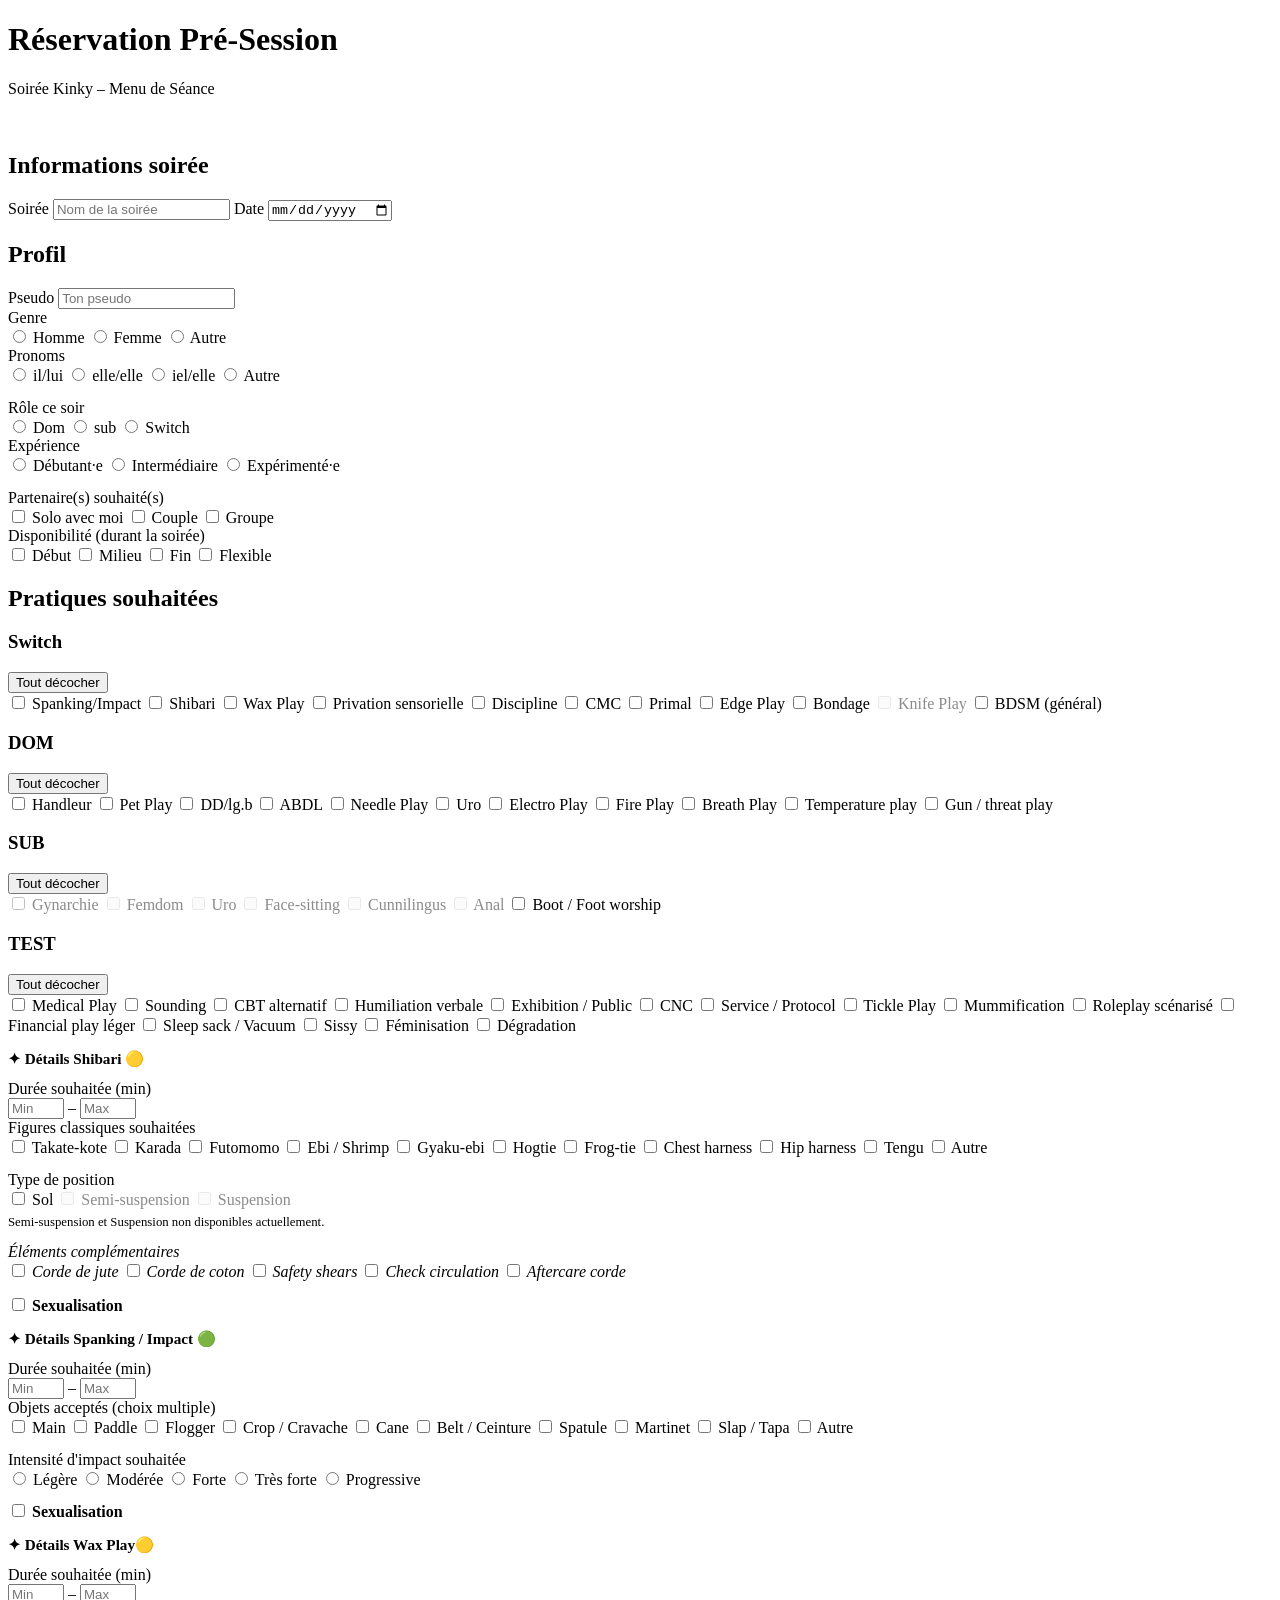
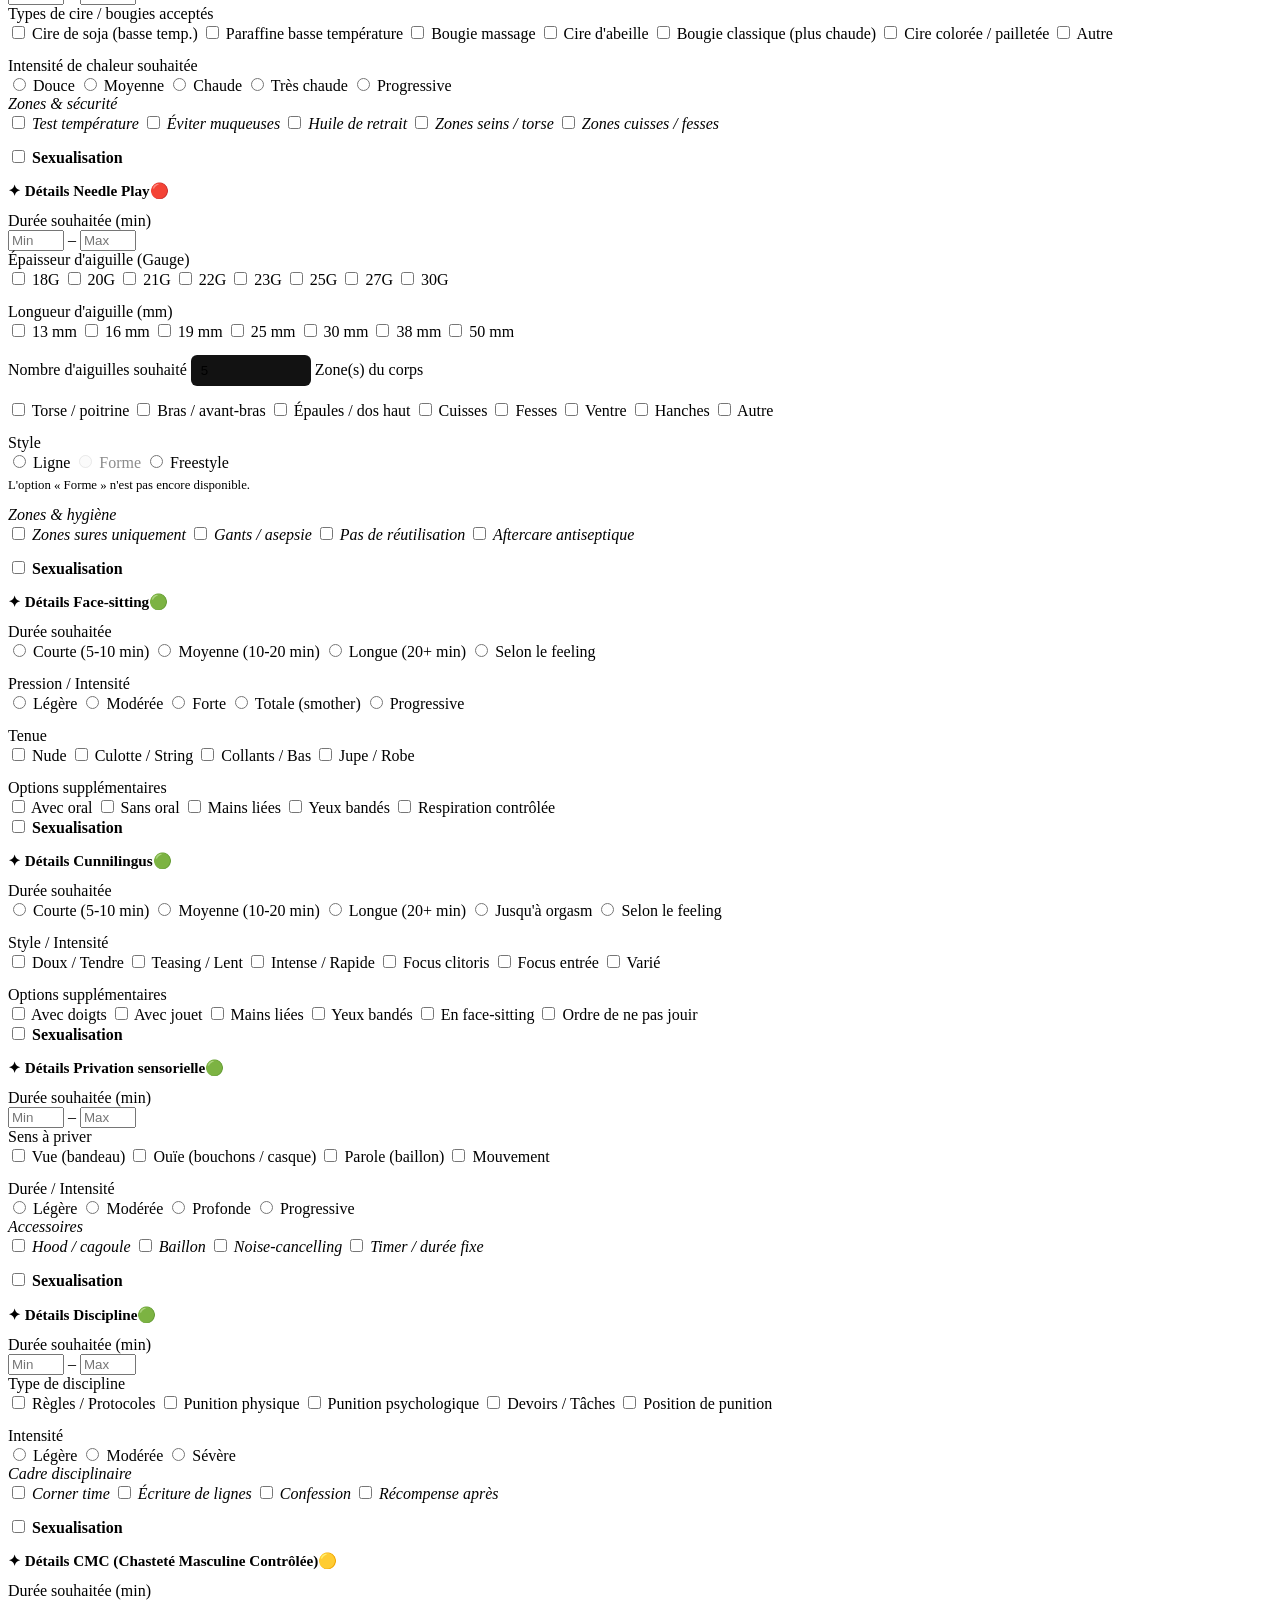
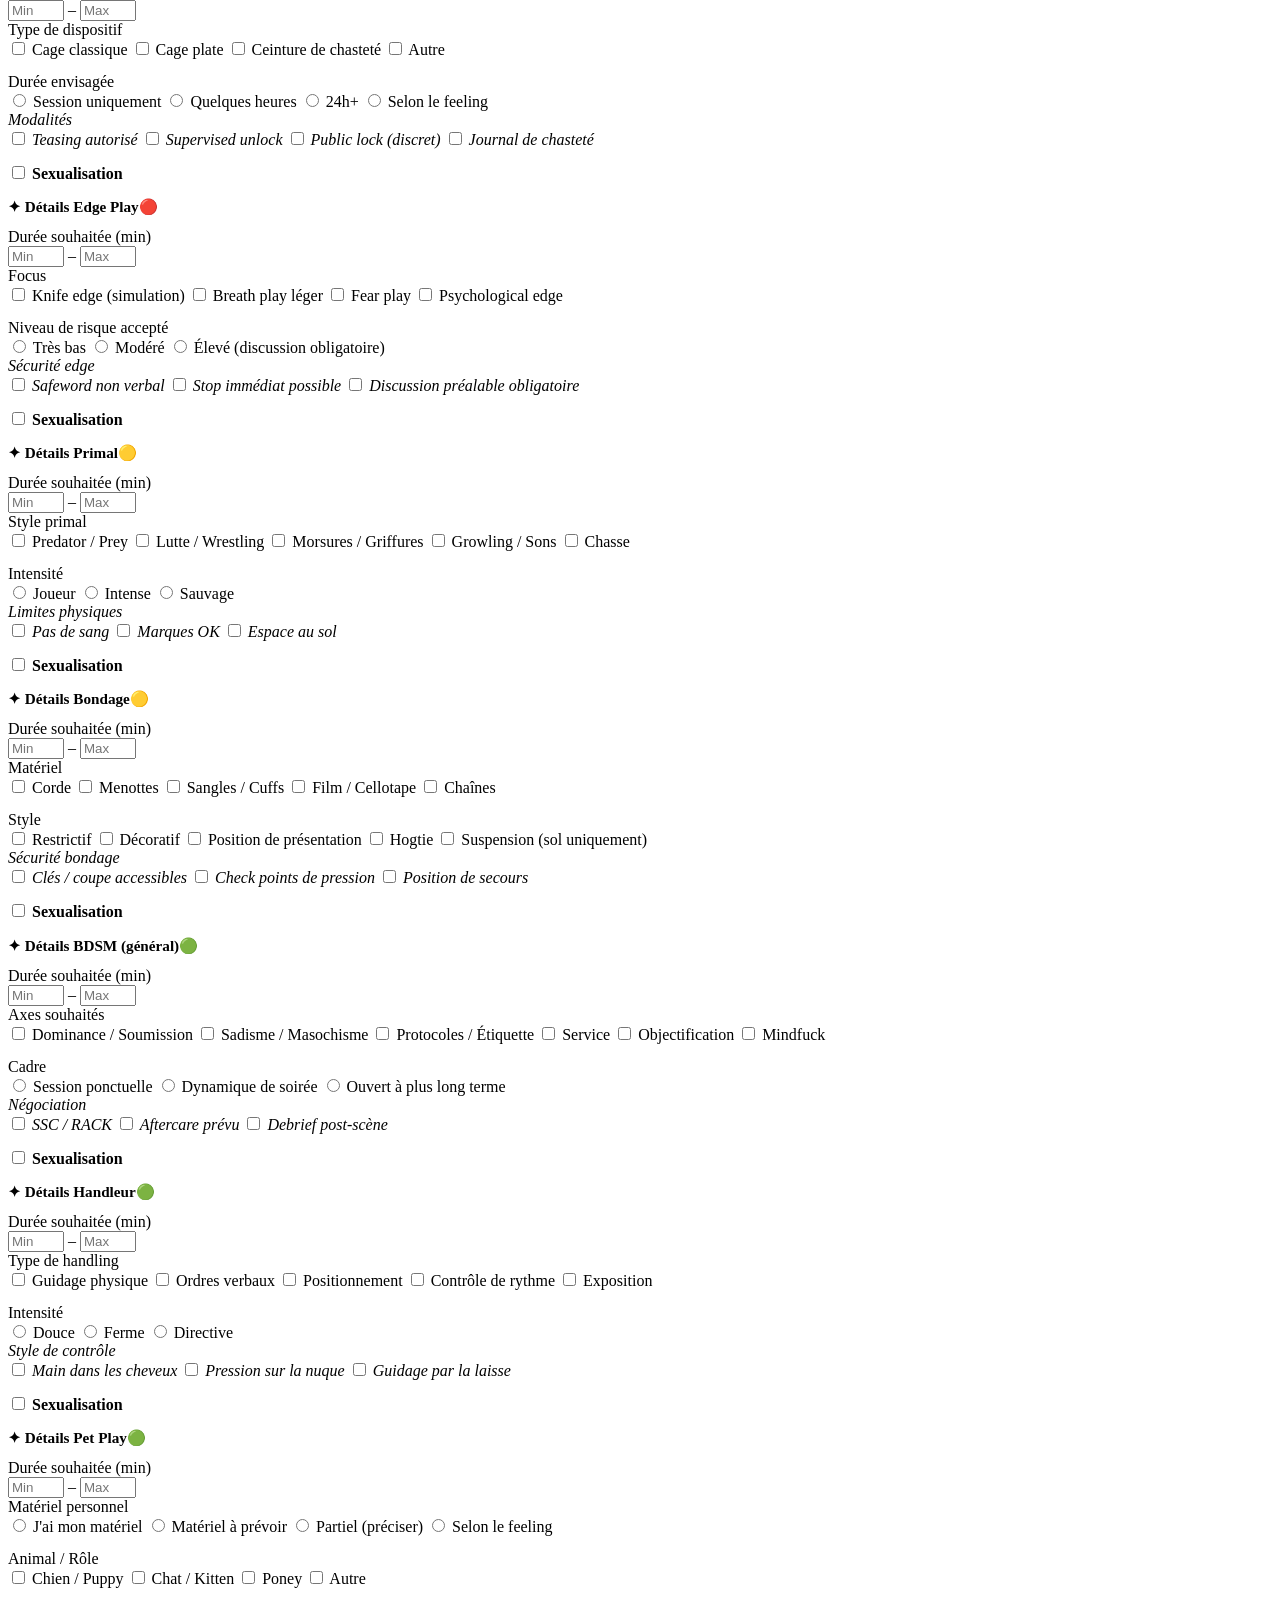
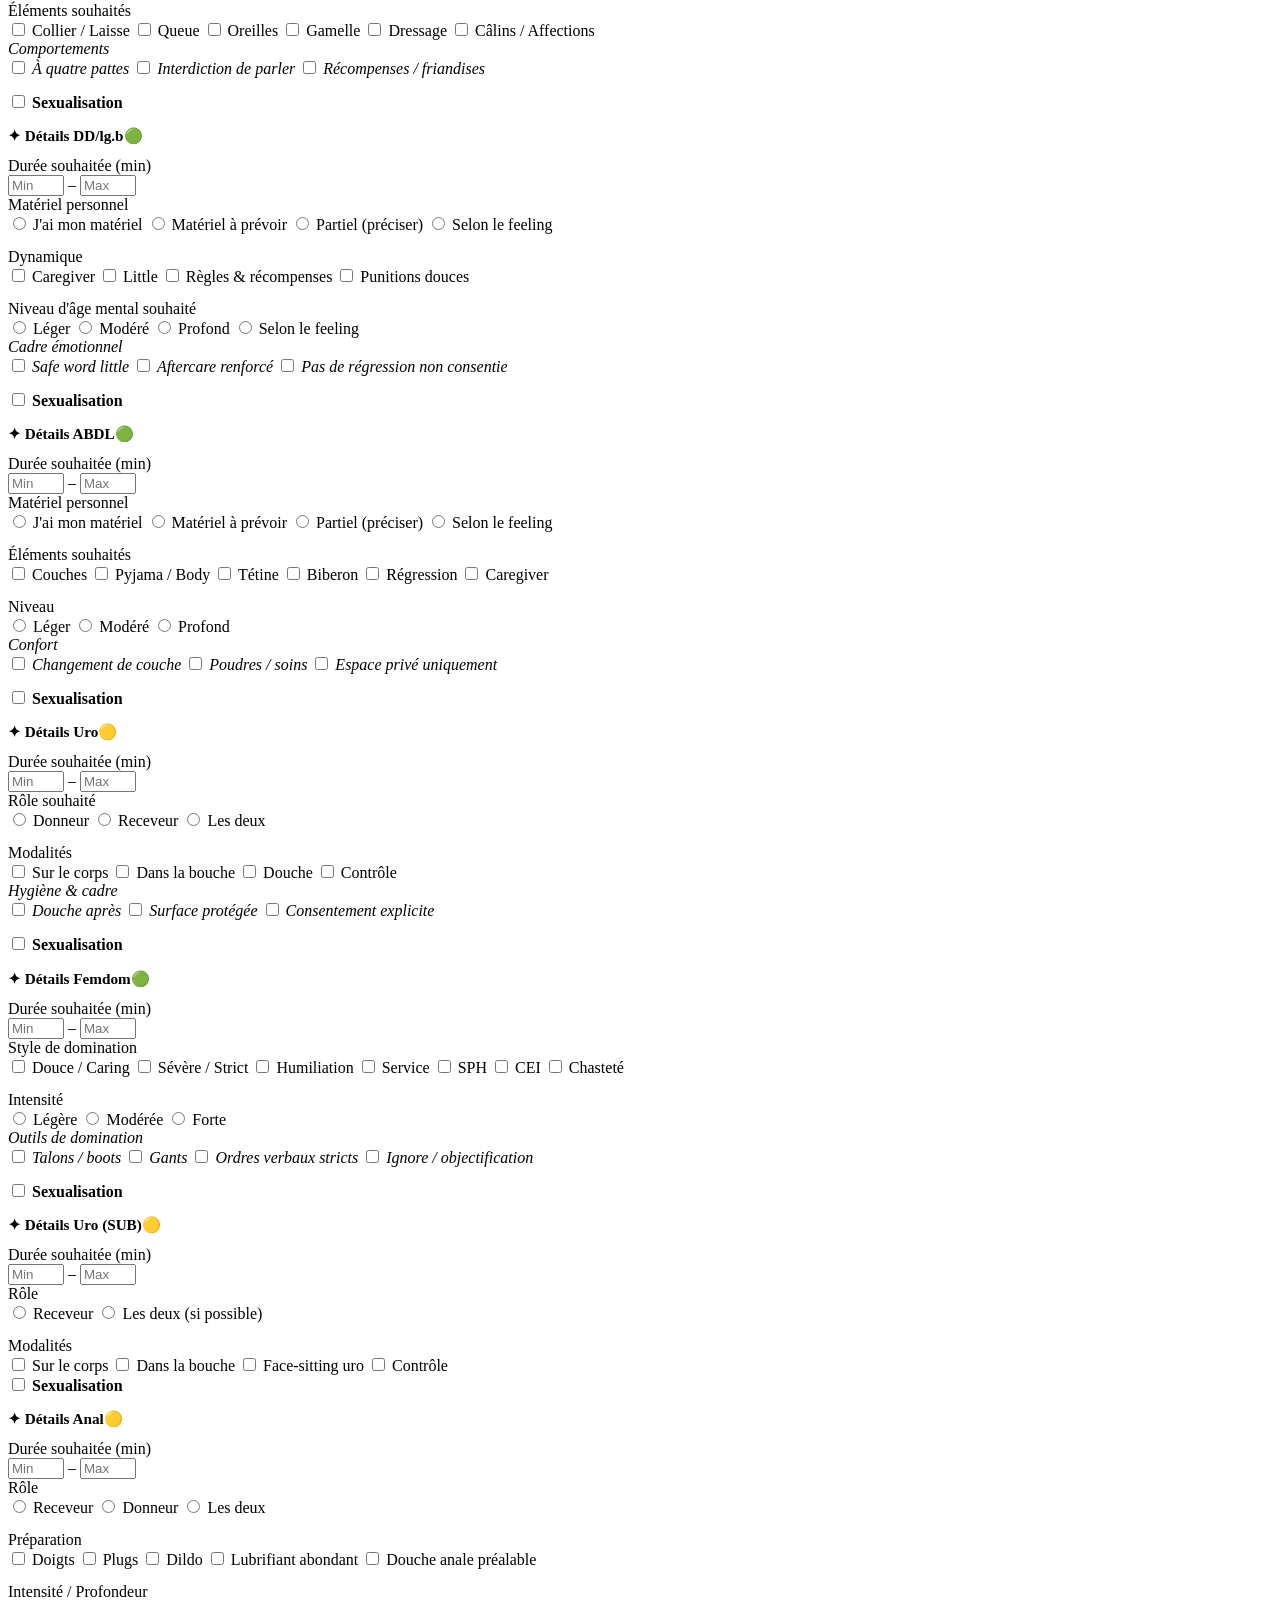
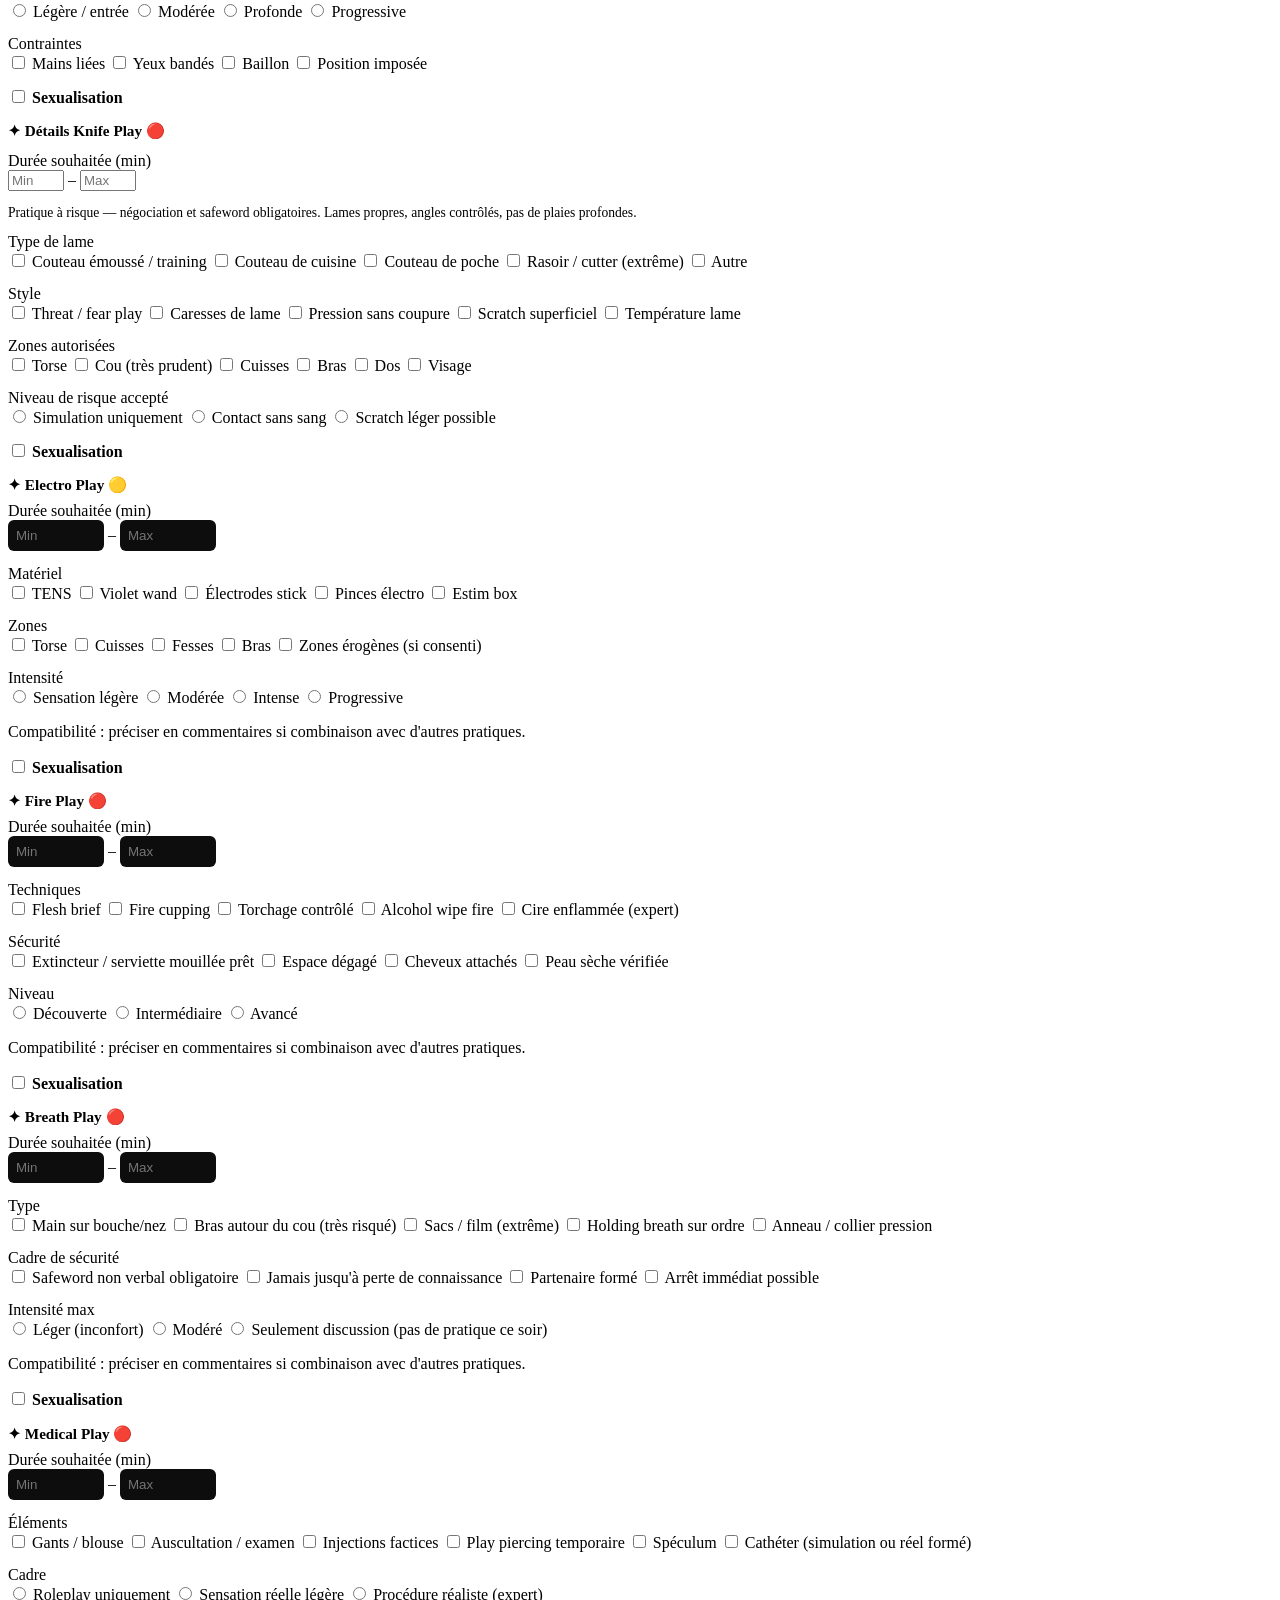
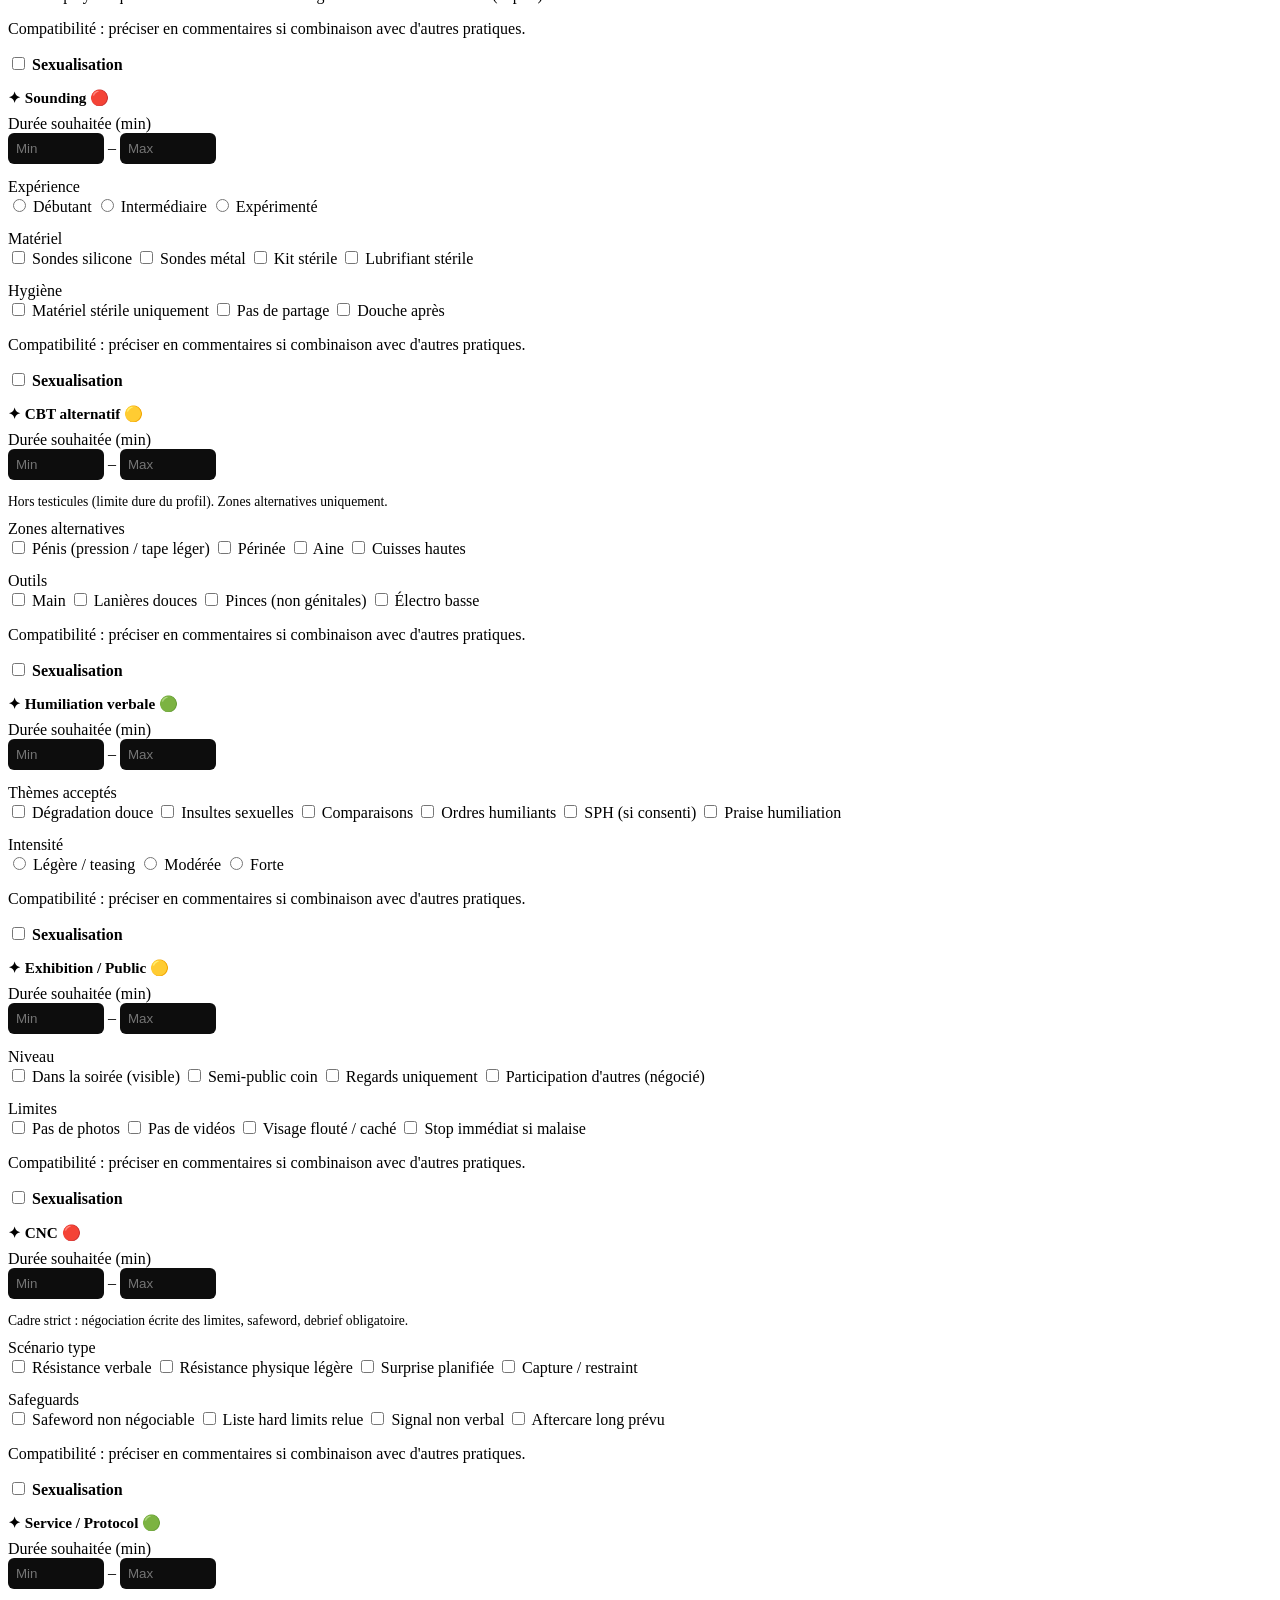
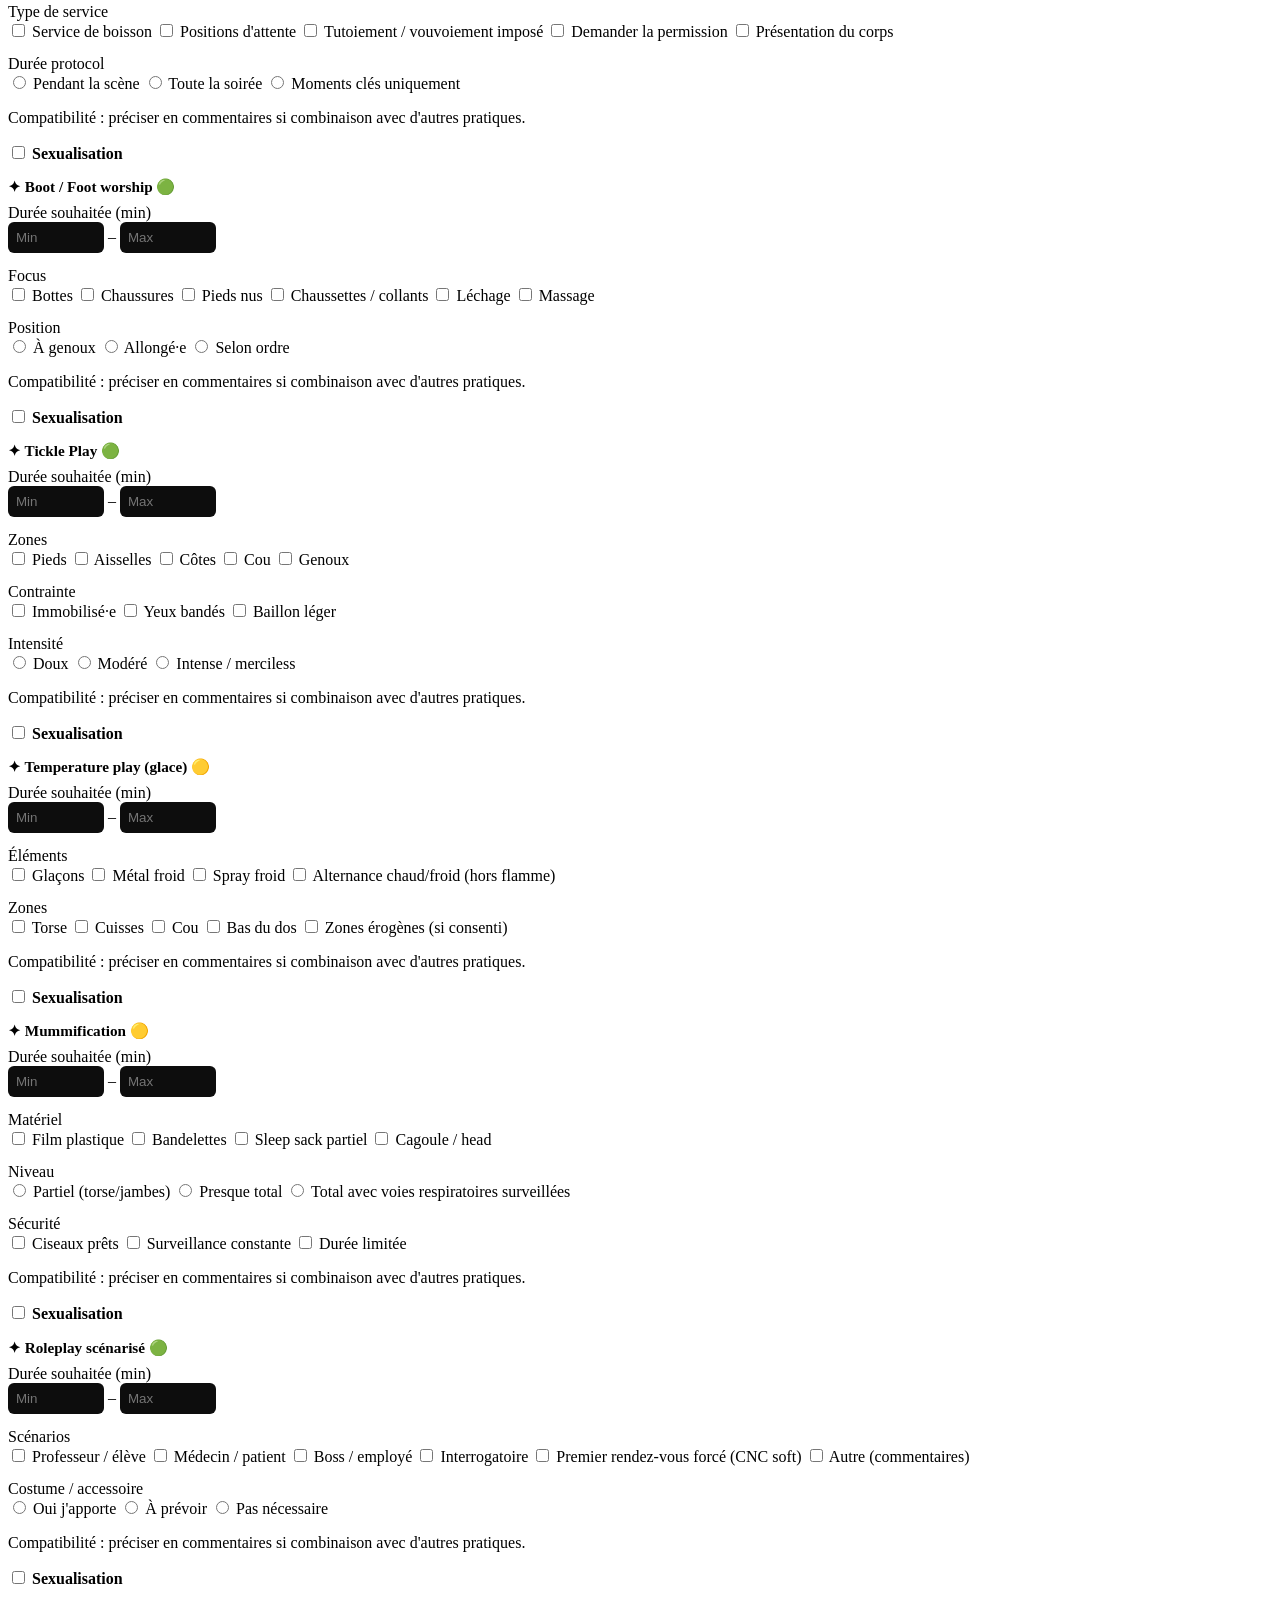
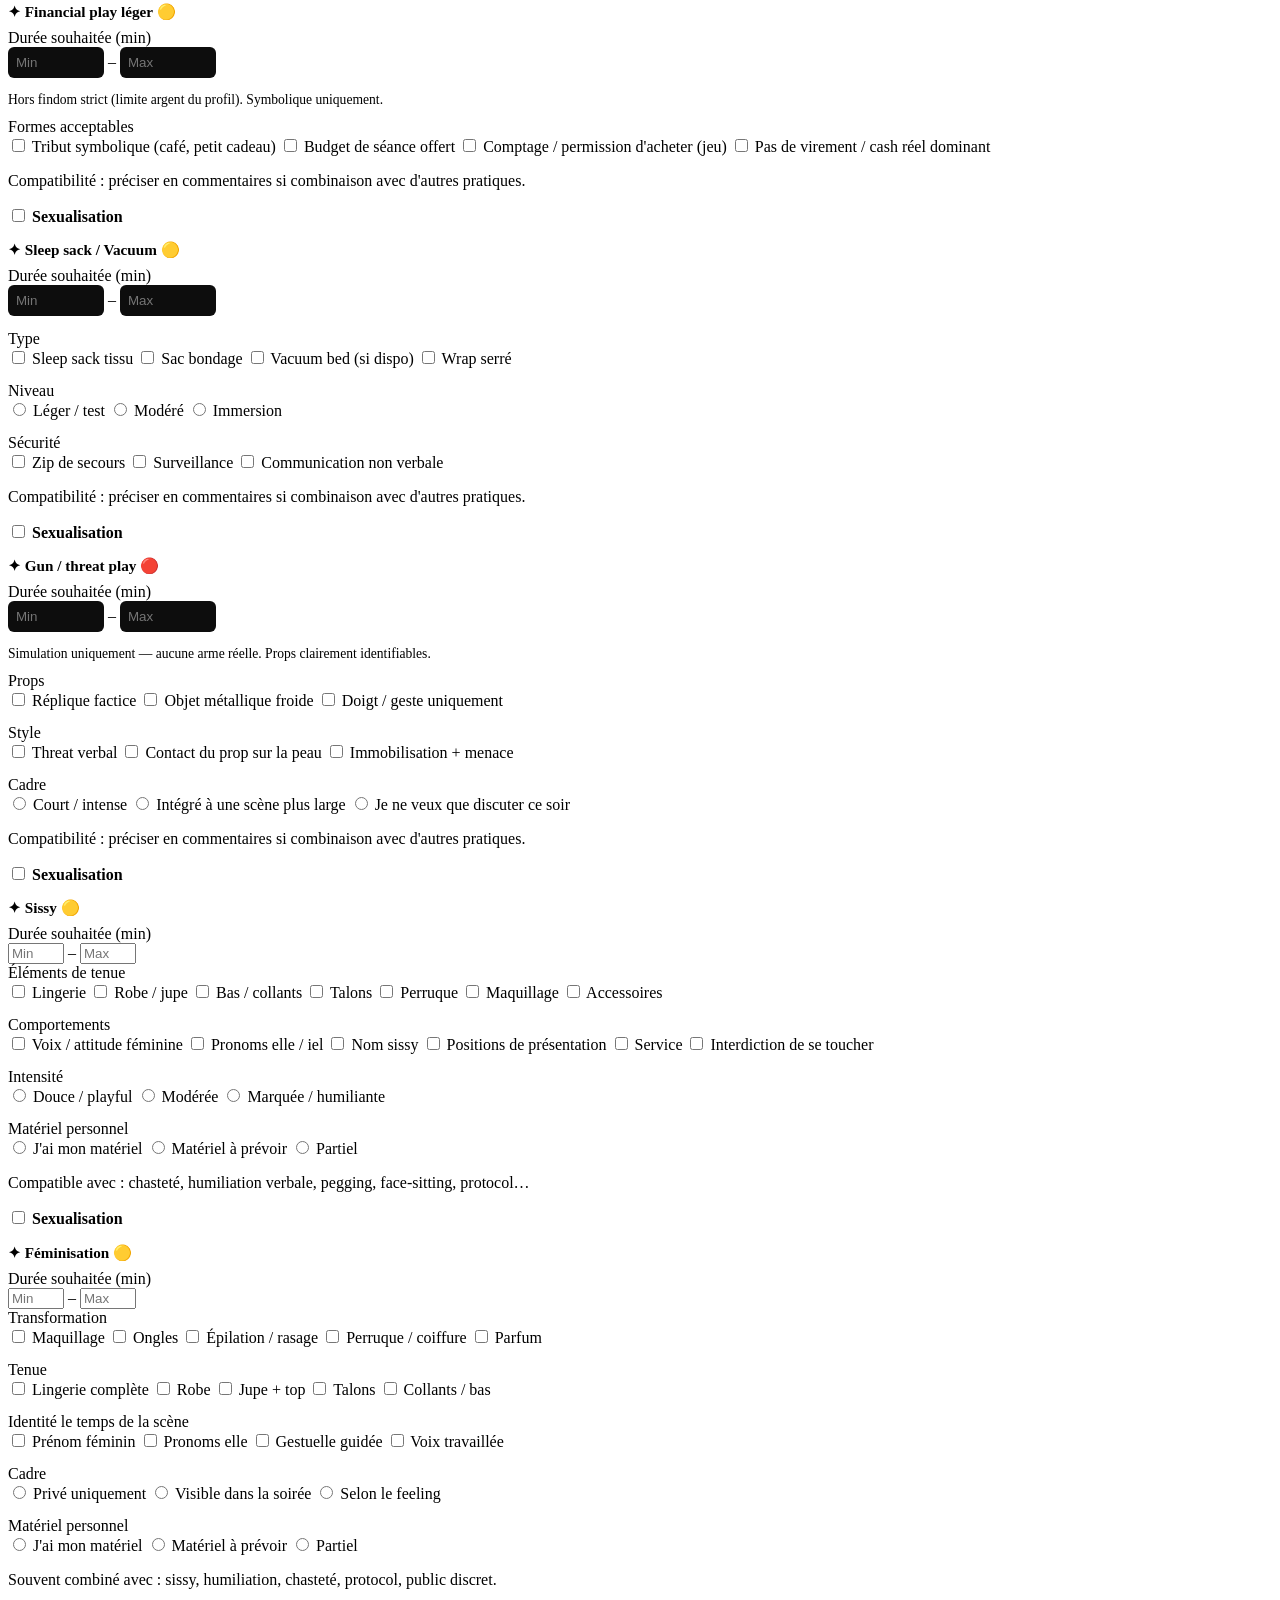
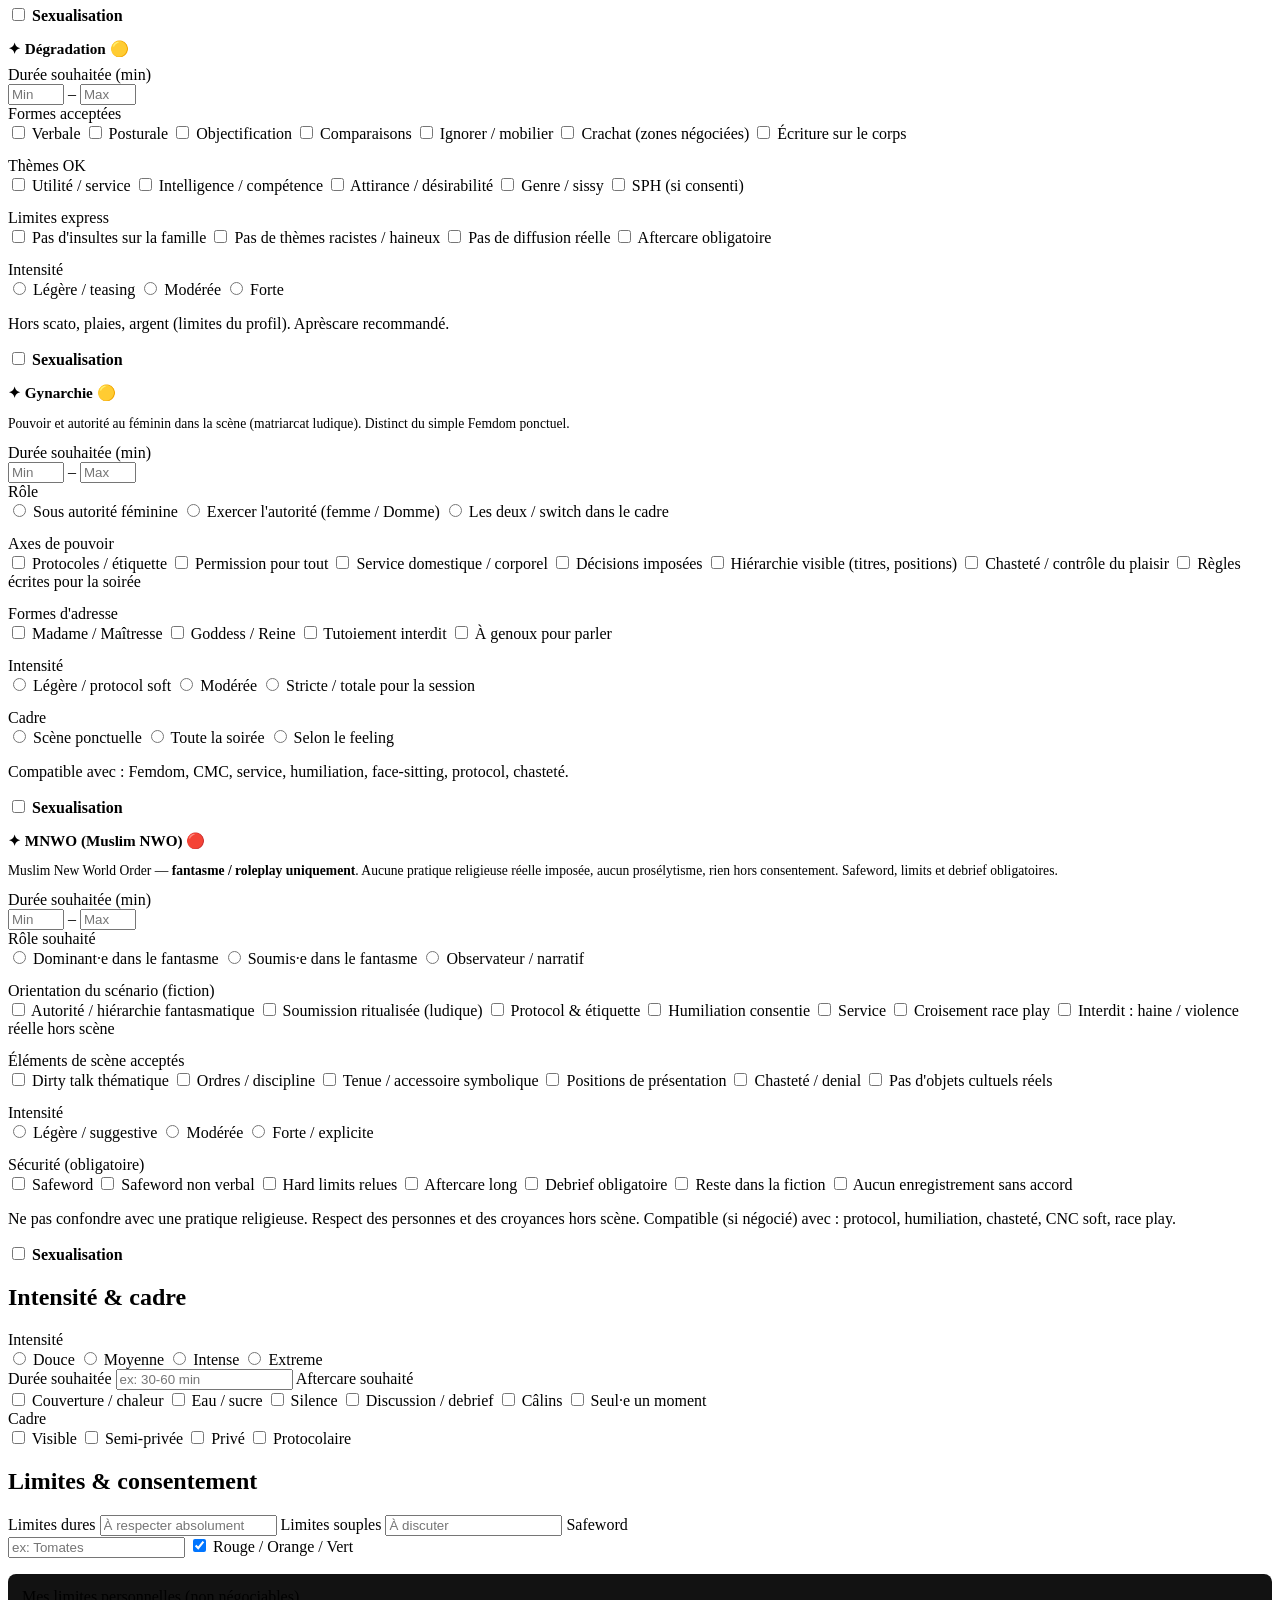
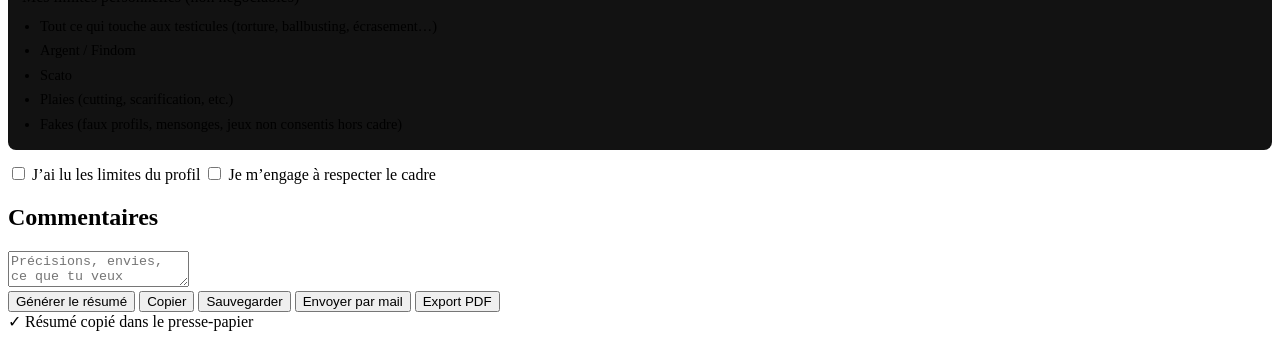
==== formulaire_global.html @ c258823a "Initial V1 Upload on Github" ====
<!DOCTYPE html>
<html lang="fr">
<head>
  <meta charset="UTF-8">
  <meta name="viewport" content="width=device-width, initial-scale=1.0">
  <title>Réservation Pré-Session – Globale</title>
  <link rel="stylesheet" href="style (2).css">
  <script src="script (2).js" defer></script>
</head>
<body>
  <div class="container">
    <header>
      <h1>Réservation Pré-Session</h1>
      <p>Soirée Kinky – Menu de Séance</p>
      <!-- <span class="badge">SANS PICTOGRAMMES</span> --></br>
    </header>

    <!-- <div class="toolbar" role="region" aria-label="Outils du formulaire">
      <span class="counter" id="practiceCounter" aria-live="polite">0 pratique(s)</span>
      <input type="search" id="practiceSearch" placeholder="Rechercher une pratique…" aria-label="Rechercher une pratique">
      <button type="button" class="filter-btn active" data-filter="all" onclick="setFilter('all')">Tout</button>
      <button type="button" class="filter-btn" data-filter="switch" onclick="setFilter('switch')">Switch</button>
      <button type="button" class="filter-btn" data-filter="dom" onclick="setFilter('dom')">DOM</button>
      <button type="button" class="filter-btn" data-filter="sub" onclick="setFilter('sub')">SUB</button>
      <button type="button" class="filter-btn" data-filter="test" onclick="setFilter('test')">TEST</button>
      <button type="button" class="tpl-btn" onclick="applyTemplate('soft')">Template soft</button>
      <button type="button" class="tpl-btn" onclick="applyTemplate('intense')">Template intense Dom</button>
      <button type="button" class="tpl-btn" onclick="toggleTheme()" aria-label="Changer le thème">Thème</button>
      <div class="progress-wrap" aria-hidden="true"><div class="progress-bar" id="progressBar"></div></div>
    </div> -->

    <form id="form">
      <section>
        <h2>Informations soirée</h2>
        <label>Soirée</label>
        <input type="text" id="soiree" placeholder="Nom de la soirée">
        <label>Date</label>
        <input type="date" id="date">
      </section>

      <section>
        <h2>Profil</h2>
        <label>Pseudo</label>
        <input type="text" id="pseudo" placeholder="Ton pseudo">

        <div class="profil-grid">
          <div class="profil-col">
            <label>Genre</label>
            <div class="check-group">
              <label class="check-item"><input type="radio" name="genre" value="Homme"> Homme</label>
              <label class="check-item"><input type="radio" name="genre" value="Femme"> Femme</label>
              <label class="check-item"><input type="radio" name="genre" value="Autre"> Autre</label>
            </div>
          </div>
          <div class="profil-col">
            <label>Pronoms</label>
            <div class="check-group">
              <label class="check-item"><input type="radio" name="pronoms" value="il/lui"> il/lui</label>
              <label class="check-item"><input type="radio" name="pronoms" value="elle/elle"> elle/elle</label>
              <label class="check-item"><input type="radio" name="pronoms" value="iel/elle"> iel/elle</label>
              <label class="check-item"><input type="radio" name="pronoms" value="Autre"> Autre</label>
            </div>
          </div>
        </div>

        <div class="profil-grid" style="margin-top:14px">
          <div class="profil-col">
            <label>Rôle ce soir</label>
            <div class="check-group">
              <label class="check-item"><input type="radio" name="role" value="Dom"> Dom</label>
              <label class="check-item"><input type="radio" name="role" value="sub"> sub</label>
              <label class="check-item"><input type="radio" name="role" value="Switch"> Switch</label>
            </div>
          </div>
          <div class="profil-col">
            <label>Expérience</label>
            <div class="check-group">
              <label class="check-item"><input type="radio" name="exp" value="Débutant·e"> Débutant·e</label>
              <label class="check-item"><input type="radio" name="exp" value="Intermédiaire"> Intermédiaire</label>
              <label class="check-item"><input type="radio" name="exp" value="Expérimenté·e"> Expérimenté·e</label>
            </div>
          </div>
        </div>

        <div class="profil-grid" style="margin-top:14px">
          <div class="profil-col">
            <label>Partenaire(s) souhaité(s)</label>
            <div class="check-group">
              <label class="check-item"><input type="checkbox" name="partenaire" value="Solo avec moi"> Solo avec moi</label>
              <label class="check-item"><input type="checkbox" name="partenaire" value="Couple"> Couple</label>
              <label class="check-item"><input type="checkbox" name="partenaire" value="Groupe"> Groupe</label>
            </div>
          </div>
          <div class="profil-col">
            <label>Disponibilité (durant la soirée)</label>
            <div class="check-group">
              <label class="check-item"><input type="checkbox" name="dispo" value="Début"> Début</label>
              <label class="check-item"><input type="checkbox" name="dispo" value="Milieu"> Milieu</label>
              <label class="check-item"><input type="checkbox" name="dispo" value="Fin"> Fin</label>
              <label class="check-item"><input type="checkbox" name="dispo" value="Flexible"> Flexible</label>
            </div>
          </div>
        </div>
      </section>

      <section>
        <h2>Pratiques souhaitées</h2>
        <div class="practices">
          <div class="col" data-col="switch">
            <h3>Switch</h3>
            <div class="section-tools">
              <button type="button" class="clear-btn" onclick="clearCol('switch')" aria-label="Tout décocher Switch">Tout décocher</button>
            </div>
            <label class="check-item">
              <input type="checkbox" name="pratique" value="Spanking/Impact" id="chk-spanking" onchange="toggleSub('spanking')">
              <span title="Fessées et impacts avec mains ou objets (paddle, flogger, cane…)">Spanking/Impact</span>
            </label>
            <label class="check-item">
              <input type="checkbox" name="pratique" value="Shibari" id="chk-shibari" onchange="toggleSub('shibari')">
              <span title="Ligatures esthétiques et restrictives inspirées du bondage japonais">Shibari</span>
            </label>
            <label class="check-item">
              <input type="checkbox" name="pratique" value="Wax Play" id="chk-wax" onchange="toggleSub('wax')">
              <span title="Gouttes de cire chaude sur la peau, intensité selon le type de bougie">Wax Play</span>
            </label>
            <label class="check-item">
              <input type="checkbox" name="pratique" value="Privation sensorielle" id="chk-privation" onchange="toggleSub('privation')">
              <span title="Privations de vue, ouïe, parole ou mouvement">Privation sensorielle</span>
            </label>
            <label class="check-item">
              <input type="checkbox" name="pratique" value="Discipline" id="chk-discipline" onchange="toggleSub('discipline')">
              <span title="Règles, protocoles et punitions dans un cadre consenti">Discipline</span>
            </label>
            <label class="check-item">
              <input type="checkbox" name="pratique" value="CMC" id="chk-cmc" onchange="toggleSub('cmc')">
              <span title="Chasteté masculine contrôlée (cage / dispositif)">CMC</span>
            </label>
            <label class="check-item">
              <input type="checkbox" name="pratique" value="Primal" id="chk-primal" onchange="toggleSub('primal')"> 
              <span title="Jeu « animal » / instinctif : poursuite, lutte, morsures, griffures, peu de parole, dynamiques predator/prey.">Primal</span>
            </label>
            <label class="check-item">
              <input type="checkbox" name="pratique" value="Edge Play" id="chk-edge" onchange="toggleSub('edge')">
              <span title="Pratiques à la limite du risque, négociation obligatoire">Edge Play</span>
            </label>
            <label class="check-item">
              <input type="checkbox" name="pratique" value="Bondage" id="chk-bondage" onchange="toggleSub('bondage')">
              <span title="Immobilisation par cordes, menottes, sangles…">Bondage</span>
            </label>
            <label class="check-item locked-practice" style="opacity:0.45; cursor:not-allowed">
              <input type="checkbox" name="pratique" value="Knife Play" id="chk-knife" onchange="toggleSub('knife')" disabled=""> 
              <span title="Jeu de lame : menace visuelle, caresses de lame, pression sans coupure, éventuellement scratch très superficiel.">Knife Play</span>
            </label>
            <label class="check-item">
              <input type="checkbox" name="pratique" value="BDSM" id="chk-bdsm" onchange="toggleSub('bdsm')">
              <span title="Cadre dominant/soumis général, protocoles et dynamiques">BDSM (général)</span>
            </label>
          </div>
          <div class="col" data-col="dom">
            <h3>DOM</h3>
            <div class="section-tools">
              <button type="button" class="clear-btn" onclick="clearCol('dom')" aria-label="Tout décocher DOM">Tout décocher</button>
            </div>
            <label class="check-item">
              <input type="checkbox" name="pratique" value="Handleur" id="chk-handleur" onchange="toggleSub('handleur')">
              <span title="Guidage physique et contrôle du corps du partenaire">Handleur</span>
            </label>
            <label class="check-item">
              <input type="checkbox" name="pratique" value="Pet Play" id="chk-petplay" onchange="toggleSub('petplay')">
              <span title="Jeu de rôle animal (chien, chat, poney…)">Pet Play</span>
            </label>
            <label class="check-item">
              <input type="checkbox" name="pratique" value="DD/lg.b" id="chk-ddlg" onchange="toggleSub('ddlg')">
              <span title="Dynamique Daddy/Mommy Dom – little">DD/lg.b</span>
            </label>
            <label class="check-item">
              <input type="checkbox" name="pratique" value="ABDL" id="chk-abdl" onchange="toggleSub('abdl')">
              <span title="Adult Baby / Diaper Lover">ABDL</span>
            </label>
            <label class="check-item">
              <input type="checkbox" name="pratique" value="Needle Play" id="chk-needle" onchange="toggleSub('needle')">
              <span title="Aiguilles temporaires sous la peau (hygiène stricte)">Needle Play</span>
            </label>
            <label class="check-item">
              <input type="checkbox" name="pratique" value="Uro" id="chk-uro" onchange="toggleSub('uro')">
              <span title="Jeux d’urine (watersports)">Uro</span>
            </label>
            <label class="check-item" data-col="test" data-name="electro play">
              <input type="checkbox" name="pratique" value="Electro Play" id="chk-electro" onchange="toggleSub('electro'); updateCounter();">
              <span title="Stimulation électrique (TENS / violet wand)">Electro Play</span>
            </label>
            <label class="check-item" data-col="test" data-name="fire play">
              <input type="checkbox" name="pratique" value="Fire Play" id="chk-fire" onchange="toggleSub('fire'); updateCounter();">
              <span title="Jeux de flamme contrôlés">Fire Play</span>
            </label>
            <label class="check-item" data-col="test" data-name="breath play">
              <input type="checkbox" name="pratique" value="Breath Play" id="chk-breath" onchange="toggleSub('breath'); updateCounter();">
              <span title="Contrôle respiratoire détaillé">Breath Play</span>
            </label>
            <label class="check-item" data-col="test" data-name="temperature play">
              <input type="checkbox" name="pratique" value="Temperature play" id="chk-temperature" onchange="toggleSub('temperature'); updateCounter();">
              <span title="Sensations de froid (glace) et/ou chaud hors cire et feu">Temperature play</span>
            </label>
            <label class="check-item" data-col="test" data-name="gun / threat play">
              <input type="checkbox" name="pratique" value="Gun / threat play" id="chk-gunplay" onchange="toggleSub('gunplay'); updateCounter();">
              <span title="Menace simulée (arme factice)">Gun / threat play</span>
            </label>
          </div>
          <div class="col" data-col="sub">
            <h3>SUB</h3><div class="section-tools"><button type="button" class="clear-btn" onclick="clearCol('sub')" aria-label="Tout décocher SUB">Tout décocher</button></div>
            <label class="check-item femme-only" data-col="sub" data-name="gynarchie" style="opacity:0.45; cursor:not-allowed">
              <input type="checkbox" name="pratique" value="Gynarchie" id="chk-gynarchie" onchange="toggleSub('gynarchie'); updateCounter();">
              <span title="Domination féminine structurelle / matriarcale — règles, protocoles, pouvoir au féminin" aria-hidden="true">Gynarchie</span>
            </label>
            <label class="check-item femme-only" style="opacity:0.45; cursor:not-allowed">
              <input type="checkbox" name="pratique" value="Femdom" class="femme-only-chk" id="chk-femdom" onchange="toggleSub('femdom')" disabled="">
              <span title="Domination féminine : la partenaire prend le contrôle (ordres, protocole, humiliations consenties, service, chasteté, etc.).">Femdom</span>
            </label>
            <label class="check-item femme-only" style="opacity:0.45; cursor:not-allowed">
              <input type="checkbox" name="pratique" value="Uro" class="femme-only-chk" id="chk-urofemme" onchange="toggleSub('urofemme')" disabled="">
              <span title="Jeux d’urine (watersports) dans un cadre où la partenaire est femme.">Uro</span>
            </label>
            <label class="check-item femme-only" style="opacity:0.45; cursor:not-allowed">
              <input type="checkbox" name="pratique" value="Face-sitting" class="femme-only-chk" id="chk-facesitting" onchange="toggleSub('facesitting')" disabled="">
              <span title="S’asseoir sur le visage du partenaire (pression, smother léger à total, avec ou sans oral).">Face-sitting</span>
            </label>
            <label class="check-item femme-only" style="opacity:0.45; cursor:not-allowed">
              <input type="checkbox" name="pratique" value="Cunnilingus" class="femme-only-chk" id="chk-cunnilingus" onchange="toggleSub('cunnilingus')" disabled="">
              <span title="Stimulation orale de la vulve / clitoris, rythme et intensité variables, éventuellement jusqu’à l’orgasme.">Cunnilingus</span>
            </label>
            <label class="check-item femme-only" style="opacity:0.45; cursor:not-allowed">
              <input type="checkbox" name="pratique" value="Anal" class="femme-only-chk" id="chk-anal" onchange="toggleSub('anal')" disabled="">
              <span title="Pratiques anales (préparation, doigts, plugs, pénétration, strap-on) avec lubrification et progressivité.">Anal</span>
            </label>
            <label class="check-item" data-col="test" data-name="boot / foot worship">
              <input type="checkbox" name="pratique" value="Boot / Foot worship" id="chk-boot" onchange="toggleSub('boot'); updateCounter();">
              <span title="Adoration pieds / bottes">Boot / Foot worship</span>
            </label>
          </div>
          <div class="col" data-col="test">
            <h3>TEST</h3>
            <div class="section-tools">
              <button type="button" class="clear-btn" onclick="clearCol('test')" aria-label="Tout décocher TEST">Tout décocher</button>
            </div>
            <label class="check-item" data-col="test" data-name="medical play">
              <input type="checkbox" name="pratique" value="Medical Play" id="chk-medical" onchange="toggleSub('medical'); updateCounter();">
              <span title="Play piercing / médical">Medical Play</span>
            </label>
            <label class="check-item" data-col="test" data-name="sounding">
              <input type="checkbox" name="pratique" value="Sounding" id="chk-sounding" onchange="toggleSub('sounding'); updateCounter();">
              <span title="Sondes urétrales">Sounding</span>
            </label>
            <label class="check-item" data-col="test" data-name="cbt alternatif">
              <input type="checkbox" name="pratique" value="CBT alternatif" id="chk-cbt" onchange="toggleSub('cbt'); updateCounter();">
              <span title="Hors testicules">CBT alternatif</span> <!--Areprendre-->
            </label>
            <label class="check-item" data-col="test" data-name="humiliation verbale">
              <input type="checkbox" name="pratique" value="Humiliation verbale" id="chk-humiliation" onchange="toggleSub('humiliation'); updateCounter();">
              <span title="Standalone">Humiliation verbale</span> <!--Areprendre-->
            </label>
            <label class="check-item" data-col="test" data-name="exhibition / public">
              <input type="checkbox" name="pratique" value="Exhibition / Public" id="chk-exhibition" onchange="toggleSub('exhibition'); updateCounter();">
              <span title="Être vu·e ou exposé·e dans un cadre consenti">Exhibition / Public</span>
            </label>
            <label class="check-item" data-col="test" data-name="cnc">
              <input type="checkbox" name="pratique" value="CNC" id="chk-cnc" onchange="toggleSub('cnc'); updateCounter();">
              <span title="Consensual Non-Consent — cadre et safeword stricts">CNC</span>
            </label>
            <label class="check-item" data-col="test" data-name="service / protocol">
              <input type="checkbox" name="pratique" value="Service / Protocol" id="chk-service" onchange="toggleSub('service'); updateCounter();">
              <span title="Protocol intensif, service et étiquette protocolaire">Service / Protocol</span>
            </label>
            <label class="check-item" data-col="test" data-name="tickle play">
              <input type="checkbox" name="pratique" value="Tickle Play" id="chk-tickle" onchange="toggleSub('tickle'); updateCounter();">
              <span title="Chatouilles consenties, souvent avec contrainte">Tickle Play</span>
            </label>
            <label class="check-item" data-col="test" data-name="mummification">
              <input type="checkbox" name="pratique" value="Mummification" id="chk-mummification" onchange="toggleSub('mummification'); updateCounter();">
              <span title="Enveloppement partiel ou total du corps">Mummification</span>
            </label>
            <label class="check-item" data-col="test" data-name="roleplay scénarisé">
              <input type="checkbox" name="pratique" value="Roleplay scénarisé" id="chk-roleplay" onchange="toggleSub('roleplay'); updateCounter();">
              <span title="Scènes jouées (prof/élève, médecin…)">Roleplay scénarisé</span>
            </label>
            <label class="check-item" data-col="test" data-name="financial play léger">
              <input type="checkbox" name="pratique" value="Financial play léger" id="chk-financial" onchange="toggleSub('financial'); updateCounter();">
              <span title="HJeu financier symbolique — hors findom strict">Financial play léger</span>
            </label>
            <label class="check-item" data-col="test" data-name="sleep sack / vacuum">
              <input type="checkbox" name="pratique" value="Sleep sack / Vacuum" id="chk-sleepsack" onchange="toggleSub('sleepsack'); updateCounter();">
              <span title="Sac de contrainte ou vacuum bed">Sleep sack / Vacuum</span>
            </label>
            <label class="check-item" data-col="sub" data-name="sissy">
              <input type="checkbox" name="pratique" value="Sissy" id="chk-sissy" onchange="toggleSub('sissy'); updateCounter();">
              <span aria-hidden="true" title="Jeu de rôle sissy : attitude, tenue, soumission genrée, humiliation douce à marquée">Sissy</span>
            </label>
            <label class="check-item" data-col="sub" data-name="féminisation">
              <input type="checkbox" name="pratique" value="Féminisation" id="chk-feminisation" onchange="toggleSub('feminisation'); updateCounter();">
              <span aria-hidden="true">Féminisation</span>
            </label>
            <label class="check-item" data-col="sub" data-name="dégradation">
              <input type="checkbox" name="pratique" value="Dégradation" id="chk-degradation" onchange="toggleSub('degradation'); updateCounter();">
              <span aria-hidden="true" title="Humiliation par l’abaissement (verbale, posturale, objectification) — hors scato / limites dures">Dégradation</span>
            </label>
          </div>
        </div>

        <!-- Sous-formulaire Shibari -->
        <div id="sub-shibari" class="sub-form">
          <h3 style="color:var(--gold-light); margin-bottom:12px; font-size:0.95rem;">✦ Détails Shibari <span class="risk">🟡</span></h3>
          <label style="margin-bottom:8px">Durée souhaitée (min)</label>
          <div class="dur-row">
            <input type="number" min="5" max="180" placeholder="Min" class="dur-min" aria-label="Durée minimum">
            <span>–</span>
            <input type="number" min="5" max="180" placeholder="Max" class="dur-max" aria-label="Durée maximum">
          </div>
          
          <label style="margin-bottom:8px">Figures classiques souhaitées</label>
          <div class="check-group" style="margin-bottom:14px">
            <label class="check-item"><input type="checkbox" name="shibari_fig" value="Takate-kote"> Takate-kote</label>
            <label class="check-item"><input type="checkbox" name="shibari_fig" value="Karada"> Karada</label>
            <label class="check-item"><input type="checkbox" name="shibari_fig" value="Futomomo"> Futomomo</label>
            <label class="check-item"><input type="checkbox" name="shibari_fig" value="Ebi / Shrimp"> Ebi / Shrimp</label>
            <label class="check-item"><input type="checkbox" name="shibari_fig" value="Gyaku-ebi"> Gyaku-ebi</label>
            <label class="check-item"><input type="checkbox" name="shibari_fig" value="Hogtie"> Hogtie</label>
            <label class="check-item"><input type="checkbox" name="shibari_fig" value="Frog-tie"> Frog-tie</label>
            <label class="check-item"><input type="checkbox" name="shibari_fig" value="Chest harness"> Chest harness</label>
            <label class="check-item"><input type="checkbox" name="shibari_fig" value="Hip harness"> Hip harness</label>
            <label class="check-item"><input type="checkbox" name="shibari_fig" value="Tengu"> Tengu</label>
            <label class="check-item"><input type="checkbox" name="shibari_fig" value="Autre"> Autre</label>
          </div>

          <label style="margin-bottom:8px">Type de position</label>
          <div class="check-group">
            <label class="check-item"><input type="checkbox" name="shibari_pos" value="Sol"> Sol</label>
            <label class="check-item" style="opacity:0.45; cursor:not-allowed">
              <input type="checkbox" name="shibari_pos" value="Semi-suspension" disabled> Semi-suspension
            </label>
            <label class="check-item" style="opacity:0.45; cursor:not-allowed">
              <input type="checkbox" name="shibari_pos" value="Suspension" disabled> Suspension
            </label>
          </div>
          <p style="font-size:0.8rem; color:var(--muted); margin-top:6px;">Semi-suspension et Suspension non disponibles actuellement.</p>
        
          <label style="margin-bottom:8px; font-style:italic">Éléments complémentaires</label>
          <div class="check-group" style="margin-bottom:14px; font-style:italic">
            <label class="check-item"><input type="checkbox" name="shibari_extra" value="Corde de jute"> Corde de jute</label>
            <label class="check-item"><input type="checkbox" name="shibari_extra" value="Corde de coton"> Corde de coton</label>
            <label class="check-item"><input type="checkbox" name="shibari_extra" value="Safety shears disponibles"> Safety shears</label>
            <label class="check-item"><input type="checkbox" name="shibari_extra" value="Check circulation"> Check circulation</label>
            <label class="check-item"><input type="checkbox" name="shibari_extra" value="Aftercare corde"> Aftercare corde</label>
          </div>
          
          <label class="check-item" style="color:var(--gold-light); font-weight:600; margin-top:12px"><input type="checkbox" name="shibari_sex" value="1" onchange="toggleSex('shibari')"> Sexualisation</label>
          <div id="sex-shibari" style="display:none; margin-top:10px; padding:12px; border-left:2px solid var(--gold); font-style:italic">
            <div style="margin-bottom:10px; font-size:0.85rem; color:var(--gold-light)">Options de sexualisation</div>
            <div class="check-group" style="flex-direction:column; align-items:stretch">
              <label class="check-item" style="font-style:italic; display:flex; flex-direction:column; align-items:flex-start; gap:2px; margin-bottom:8px"><span><input type="checkbox" name="shibari_sex_opt" value="Bondage sexuel"> <strong>Bondage sexuel</strong></span><span style="font-size:0.8rem; color:var(--muted); margin-left:22px">Corps lié pendant l'acte, immobilisation érotique</span></label>
              <label class="check-item" style="font-style:italic; display:flex; flex-direction:column; align-items:flex-start; gap:2px; margin-bottom:8px"><span><input type="checkbox" name="shibari_sex_opt" value="Penetration pendant shibari"> <strong>Penetration pendant shibari</strong></span><span style="font-size:0.8rem; color:var(--muted); margin-left:22px">Pénétration possible selon les liens et positions</span></label>
              <label class="check-item" style="font-style:italic; display:flex; flex-direction:column; align-items:flex-start; gap:2px; margin-bottom:8px"><span><input type="checkbox" name="shibari_sex_opt" value="Orgasm en corde"> <strong>Orgasm en corde</strong></span><span style="font-size:0.8rem; color:var(--muted); margin-left:22px">Recherche d'orgasme tout en étant attaché·e</span></label>
              <label class="check-item" style="font-style:italic; display:flex; flex-direction:column; align-items:flex-start; gap:2px; margin-bottom:8px"><span><input type="checkbox" name="shibari_sex_opt" value="Edging lié"> <strong>Edging lié</strong></span><span style="font-size:0.8rem; color:var(--muted); margin-left:22px">Approches répétées de l'orgasme sans le permettre, en bondage</span></label>
              <label class="check-item" style="font-style:italic; display:flex; flex-direction:column; align-items:flex-start; gap:2px; margin-bottom:8px"><span><input type="checkbox" name="shibari_sex_opt" value="Sensation play sexuel"> <strong>Sensation play sexuel</strong></span><span style="font-size:0.8rem; color:var(--muted); margin-left:22px">Corde + caresses / jouets sur zones érogènes</span></label>
            </div>
            <div class="sex-genre-homme" style="margin-top:12px; display:none">
              <div style="font-size:0.85rem; color:var(--gold-light); margin-bottom:6px">Spécifique Homme</div>
              <div class="check-group" style="flex-direction:column; align-items:stretch">
              <label class="check-item" style="font-style:italic; display:flex; flex-direction:column; align-items:flex-start; gap:2px; margin-bottom:8px"><span><input type="checkbox" name="shibari_sex_opt" value="Prostate en bondage"> <strong>Prostate en bondage</strong></span><span style="font-size:0.8rem; color:var(--muted); margin-left:22px">Stimulation prostatique pendant les liens</span></label>
              <label class="check-item" style="font-style:italic; display:flex; flex-direction:column; align-items:flex-start; gap:2px; margin-bottom:8px"><span><input type="checkbox" name="shibari_sex_opt" value="Cock bondage"> <strong>Cock bondage</strong></span><span style="font-size:0.8rem; color:var(--muted); margin-left:22px">Lien / restriction génitale masculine</span></label>
              </div>
            </div>
            <div class="sex-genre-femme" style="margin-top:12px; display:none">
              <div style="font-size:0.85rem; color:var(--gold-light); margin-bottom:6px">Spécifique Femme</div>
              <div class="check-group" style="flex-direction:column; align-items:stretch">
              <label class="check-item" style="font-style:italic; display:flex; flex-direction:column; align-items:flex-start; gap:2px; margin-bottom:8px"><span><input type="checkbox" name="shibari_sex_opt" value="Spreadeagle sexuel"> <strong>Spreadeagle sexuel</strong></span><span style="font-size:0.8rem; color:var(--muted); margin-left:22px">Cuisses ouvertes forcées pour accès oral / pénétration</span></label>
              <label class="check-item" style="font-style:italic; display:flex; flex-direction:column; align-items:flex-start; gap:2px; margin-bottom:8px"><span><input type="checkbox" name="shibari_sex_opt" value="Clito accessible en corde"> <strong>Clito accessible en corde</strong></span><span style="font-size:0.8rem; color:var(--muted); margin-left:22px">Harnais laissant le clitoris exposé</span></label>
              </div>
            </div>
          </div></div>

        <!-- Sous-formulaire Spanking/Impact -->
        <div id="sub-spanking" class="sub-form">
          <h3 style="color:var(--gold-light); margin-bottom:12px; font-size:0.95rem;">✦ Détails Spanking / Impact <span class="risk">🟢</span></h3>
          <label style="margin-bottom:8px">Durée souhaitée (min)</label>
          <div class="dur-row">
            <input type="number" min="5" max="180" placeholder="Min" class="dur-min" aria-label="Durée minimum">
            <span>–</span>
            <input type="number" min="5" max="180" placeholder="Max" class="dur-max" aria-label="Durée maximum">
          </div>
          
          <label style="margin-bottom:8px">Objets acceptés (choix multiple)</label>
          <div class="check-group" style="margin-bottom:14px">
            <label class="check-item"><input type="checkbox" name="impact_obj" value="Main"> Main</label>
            <label class="check-item"><input type="checkbox" name="impact_obj" value="Paddle"> Paddle</label>
            <label class="check-item"><input type="checkbox" name="impact_obj" value="Flogger"> Flogger</label>
            <label class="check-item"><input type="checkbox" name="impact_obj" value="Crop / Cravache"> Crop / Cravache</label>
            <label class="check-item"><input type="checkbox" name="impact_obj" value="Cane"> Cane</label>
            <label class="check-item"><input type="checkbox" name="impact_obj" value="Belt / Ceinture"> Belt / Ceinture</label>
            <label class="check-item"><input type="checkbox" name="impact_obj" value="Spatule"> Spatule</label>
            <label class="check-item"><input type="checkbox" name="impact_obj" value="Martinet"> Martinet</label>
            <label class="check-item"><input type="checkbox" name="impact_obj" value="Slap / Tapa"> Slap / Tapa</label>
            <label class="check-item"><input type="checkbox" name="impact_obj" value="Autre"> Autre</label>
          </div>

          <label style="margin-bottom:8px">Intensité d'impact souhaitée</label>
          <div class="check-group" style="margin-bottom:12px">
            <label class="check-item"><input type="radio" name="impact_intensite" value="Légère"> Légère</label>
            <label class="check-item"><input type="radio" name="impact_intensite" value="Modérée"> Modérée</label>
            <label class="check-item"><input type="radio" name="impact_intensite" value="Forte"> Forte</label>
            <label class="check-item"><input type="radio" name="impact_intensite" value="Très forte"> Très forte</label>
            <label class="check-item"><input type="radio" name="impact_intensite" value="Progressive"> Progressive</label>
          </div>
          
          <label class="check-item" style="color:var(--gold-light); font-weight:600; margin-top:12px"><input type="checkbox" name="impact_sex" value="1" onchange="toggleSex('impact')"> Sexualisation</label>
          <div id="sex-impact" style="display:none; margin-top:10px; padding:12px; border-left:2px solid var(--gold); font-style:italic">
            <div style="margin-bottom:10px; font-size:0.85rem; color:var(--gold-light)">Options de sexualisation</div>
            <div class="check-group" style="flex-direction:column; align-items:stretch">
              <label class="check-item" style="font-style:italic; display:flex; flex-direction:column; align-items:flex-start; gap:2px; margin-bottom:8px"><span><input type="checkbox" name="impact_sex_opt" value="Impact pendant l'acte"> <strong>Impact pendant l'acte</strong></span><span style="font-size:0.8rem; color:var(--muted); margin-left:22px">Fessées / impacts pendant la pénétration ou l'oral</span></label>
              <label class="check-item" style="font-style:italic; display:flex; flex-direction:column; align-items:flex-start; gap:2px; margin-bottom:8px"><span><input type="checkbox" name="impact_sex_opt" value="Orgasm control via impact"> <strong>Orgasm control via impact</strong></span><span style="font-size:0.8rem; color:var(--muted); margin-left:22px">Impact pour freiner ou déclencher l'orgasme</span></label>
              <label class="check-item" style="font-style:italic; display:flex; flex-direction:column; align-items:flex-start; gap:2px; margin-bottom:8px"><span><input type="checkbox" name="impact_sex_opt" value="Spanking + pénétration"> <strong>Spanking + pénétration</strong></span><span style="font-size:0.8rem; color:var(--muted); margin-left:22px">Alternance ou simultanéité impact et pénétration</span></label>
              <label class="check-item" style="font-style:italic; display:flex; flex-direction:column; align-items:flex-start; gap:2px; margin-bottom:8px"><span><input type="checkbox" name="impact_sex_opt" value="Aftercare sexuel"> <strong>Aftercare sexuel</strong></span><span style="font-size:0.8rem; color:var(--muted); margin-left:22px">Câlins / sexe doux après une session intense</span></label>
            </div>
            <div class="sex-genre-homme" style="margin-top:12px; display:none">
              <div style="font-size:0.85rem; color:var(--gold-light); margin-bottom:6px">Spécifique Homme</div>
              <div class="check-group" style="flex-direction:column; align-items:stretch">
              <label class="check-item" style="font-style:italic; display:flex; flex-direction:column; align-items:flex-start; gap:2px; margin-bottom:8px"><span><input type="checkbox" name="impact_sex_opt" value="Impact sur cuisses / fesses uniquement"> <strong>Impact sur cuisses / fesses uniquement</strong></span><span style="font-size:0.8rem; color:var(--muted); margin-left:22px">Évite zones génitales masculines sensibles non consenties</span></label>
              <label class="check-item" style="font-style:italic; display:flex; flex-direction:column; align-items:flex-start; gap:2px; margin-bottom:8px"><span><input type="checkbox" name="impact_sex_opt" value="Tease cock after impact"> <strong>Tease cock after impact</strong></span><span style="font-size:0.8rem; color:var(--muted); margin-left:22px">Stimulation génitale après rougeurs</span></label>
              </div>
            </div>
            <div class="sex-genre-femme" style="margin-top:12px; display:none">
              <div style="font-size:0.85rem; color:var(--gold-light); margin-bottom:6px">Spécifique Femme</div>
              <div class="check-group" style="flex-direction:column; align-items:stretch">
              <label class="check-item" style="font-style:italic; display:flex; flex-direction:column; align-items:flex-start; gap:2px; margin-bottom:8px"><span><input type="checkbox" name="impact_sex_opt" value="Impact + cunnilingus"> <strong>Impact + cunnilingus</strong></span><span style="font-size:0.8rem; color:var(--muted); margin-left:22px">Fessées puis oral immédiat</span></label>
              <label class="check-item" style="font-style:italic; display:flex; flex-direction:column; align-items:flex-start; gap:2px; margin-bottom:8px"><span><input type="checkbox" name="impact_sex_opt" value="Spanking pendant face-sitting"> <strong>Spanking pendant face-sitting</strong></span><span style="font-size:0.8rem; color:var(--muted); margin-left:22px">Impact reçu en position dominante</span></label>
              </div>
            </div>
          </div>
        </div>


        <!-- Sous-formulaire Wax Play -->
        <div id="sub-wax" class="sub-form">
          <h3 style="color:var(--gold-light); margin-bottom:12px; font-size:0.95rem;">✦ Détails Wax Play<span class="risk">🟡</span></h3>
          <label style="margin-bottom:8px">Durée souhaitée (min)</label>
          <div class="dur-row">
            <input type="number" min="5" max="180" placeholder="Min" class="dur-min" aria-label="Durée minimum">
            <span>–</span>
            <input type="number" min="5" max="180" placeholder="Max" class="dur-max" aria-label="Durée maximum">
          </div>
          
          <label style="margin-bottom:8px">Types de cire / bougies acceptés</label>
          <div class="check-group" style="margin-bottom:14px">
            <label class="check-item"><input type="checkbox" name="wax_type" value="Cire de soja (basse temp.)"> Cire de soja (basse temp.)</label>
            <label class="check-item"><input type="checkbox" name="wax_type" value="Paraffine basse température"> Paraffine basse température</label>
            <label class="check-item"><input type="checkbox" name="wax_type" value="Bougie massage"> Bougie massage</label>
            <label class="check-item"><input type="checkbox" name="wax_type" value="Cire d'abeille"> Cire d'abeille</label>
            <label class="check-item"><input type="checkbox" name="wax_type" value="Bougie classique (plus chaude)"> Bougie classique (plus chaude)</label>
            <label class="check-item"><input type="checkbox" name="wax_type" value="Cire colorée / pailletée"> Cire colorée / pailletée</label>
            <label class="check-item"><input type="checkbox" name="wax_type" value="Autre"> Autre</label>
          </div>

          <label style="margin-bottom:8px">Intensité de chaleur souhaitée</label>
          <div class="check-group">
            <label class="check-item"><input type="radio" name="wax_chaleur" value="Douce"> Douce</label>
            <label class="check-item"><input type="radio" name="wax_chaleur" value="Moyenne"> Moyenne</label>
            <label class="check-item"><input type="radio" name="wax_chaleur" value="Chaude"> Chaude</label>
            <label class="check-item"><input type="radio" name="wax_chaleur" value="Très chaude"> Très chaude</label>
            <label class="check-item"><input type="radio" name="wax_chaleur" value="Progressive"> Progressive</label>
          </div>
        
          <label style="margin-bottom:8px; font-style:italic">Zones & sécurité</label>
          <div class="check-group" style="margin-bottom:14px; font-style:italic">
            <label class="check-item"><input type="checkbox" name="wax_extra" value="Test température"> Test température</label>
            <label class="check-item"><input type="checkbox" name="wax_extra" value="Éviter muqueuses"> Éviter muqueuses</label>
            <label class="check-item"><input type="checkbox" name="wax_extra" value="Huile de retrait"> Huile de retrait</label>
            <label class="check-item"><input type="checkbox" name="wax_extra" value="Zones seins / torse"> Zones seins / torse</label>
            <label class="check-item"><input type="checkbox" name="wax_extra" value="Zones cuisses / fesses"> Zones cuisses / fesses</label>
          </div>
          
          <label class="check-item" style="color:var(--gold-light); font-weight:600; margin-top:12px"><input type="checkbox" name="wax_sex" value="1" onchange="toggleSex('wax')"> Sexualisation</label>
          <div id="sex-wax" style="display:none; margin-top:10px; padding:12px; border-left:2px solid var(--gold); font-style:italic">
            <div style="margin-bottom:10px; font-size:0.85rem; color:var(--gold-light)">Options de sexualisation</div>
            <div class="check-group" style="flex-direction:column; align-items:stretch">
              <label class="check-item" style="font-style:italic; display:flex; flex-direction:column; align-items:flex-start; gap:2px; margin-bottom:8px"><span><input type="checkbox" name="wax_sex_opt" value="Cire sur zones érogènes"> <strong>Cire sur zones érogènes</strong></span><span style="font-size:0.8rem; color:var(--muted); margin-left:22px">Seins, ventre, cuisses intérieures, bas du dos</span></label>
              <label class="check-item" style="font-style:italic; display:flex; flex-direction:column; align-items:flex-start; gap:2px; margin-bottom:8px"><span><input type="checkbox" name="wax_sex_opt" value="Cire + stimulation"> <strong>Cire + stimulation</strong></span><span style="font-size:0.8rem; color:var(--muted); margin-left:22px">Cire suivie de caresses ou jouets</span></label>
              <label class="check-item" style="font-style:italic; display:flex; flex-direction:column; align-items:flex-start; gap:2px; margin-bottom:8px"><span><input type="checkbox" name="wax_sex_opt" value="Orgasm pendant wax"> <strong>Orgasm pendant wax</strong></span><span style="font-size:0.8rem; color:var(--muted); margin-left:22px">Stimulation sexuelle pendant les gouttes</span></label>
              <label class="check-item" style="font-style:italic; display:flex; flex-direction:column; align-items:flex-start; gap:2px; margin-bottom:8px"><span><input type="checkbox" name="wax_sex_opt" value="Wax play sexuel"> <strong>Wax play sexuel</strong></span><span style="font-size:0.8rem; color:var(--muted); margin-left:22px">Intégration complète dans une scène sexuelle</span></label>
            </div>
            <div class="sex-genre-homme" style="margin-top:12px; display:none">
              <div style="font-size:0.85rem; color:var(--gold-light); margin-bottom:6px">Spécifique Homme</div>
              <div class="check-group" style="flex-direction:column; align-items:stretch">
              <label class="check-item" style="font-style:italic; display:flex; flex-direction:column; align-items:flex-start; gap:2px; margin-bottom:8px"><span><input type="checkbox" name="wax_sex_opt" value="Cire sur torse / bas-ventre"> <strong>Cire sur torse / bas-ventre</strong></span><span style="font-size:0.8rem; color:var(--muted); margin-left:22px">Évite zones génitales sauf consentement explicite</span></label>
              </div>
            </div>
            <div class="sex-genre-femme" style="margin-top:12px; display:none">
              <div style="font-size:0.85rem; color:var(--gold-light); margin-bottom:6px">Spécifique Femme</div>
              <div class="check-group" style="flex-direction:column; align-items:stretch">
              <label class="check-item" style="font-style:italic; display:flex; flex-direction:column; align-items:flex-start; gap:2px; margin-bottom:8px"><span><input type="checkbox" name="wax_sex_opt" value="Cire autour des seins / aréoles"> <strong>Cire autour des seins / aréoles</strong></span><span style="font-size:0.8rem; color:var(--muted); margin-left:22px">Sensibilité élevée, gouttes contrôlées</span></label>
              <label class="check-item" style="font-style:italic; display:flex; flex-direction:column; align-items:flex-start; gap:2px; margin-bottom:8px"><span><input type="checkbox" name="wax_sex_opt" value="Cire cuisses intérieures"> <strong>Cire cuisses intérieures</strong></span><span style="font-size:0.8rem; color:var(--muted); margin-left:22px">Proche zones génitales, intensité progressive</span></label>
              </div>
            </div>
          </div></div>

        <!-- Sous-formulaire Needle Play -->
        <div id="sub-needle" class="sub-form">
          <h3 style="color:var(--gold-light); margin-bottom:12px; font-size:0.95rem;">✦ Détails Needle Play<span class="risk">🔴</span></h3>
          <label style="margin-bottom:8px">Durée souhaitée (min)</label>
          <div class="dur-row">
            <input type="number" min="5" max="180" placeholder="Min" class="dur-min" aria-label="Durée minimum">
            <span>–</span>
            <input type="number" min="5" max="180" placeholder="Max" class="dur-max" aria-label="Durée maximum">
          </div>
          
          <label style="margin-bottom:8px">Épaisseur d'aiguille (Gauge)</label>
          <div class="check-group" style="margin-bottom:14px">
            <label class="check-item"><input type="checkbox" name="needle_g" value="18G"> 18G</label>
            <label class="check-item"><input type="checkbox" name="needle_g" value="20G"> 20G</label>
            <label class="check-item"><input type="checkbox" name="needle_g" value="21G"> 21G</label>
            <label class="check-item"><input type="checkbox" name="needle_g" value="22G"> 22G</label>
            <label class="check-item"><input type="checkbox" name="needle_g" value="23G"> 23G</label>
            <label class="check-item"><input type="checkbox" name="needle_g" value="25G"> 25G</label>
            <label class="check-item"><input type="checkbox" name="needle_g" value="27G"> 27G</label>
            <label class="check-item"><input type="checkbox" name="needle_g" value="30G"> 30G</label>
          </div>

          <label style="margin-bottom:8px">Longueur d'aiguille (mm)</label>
          <div class="check-group" style="margin-bottom:14px">
            <label class="check-item"><input type="checkbox" name="needle_mm" value="13mm"> 13 mm</label>
            <label class="check-item"><input type="checkbox" name="needle_mm" value="16mm"> 16 mm</label>
            <label class="check-item"><input type="checkbox" name="needle_mm" value="19mm"> 19 mm</label>
            <label class="check-item"><input type="checkbox" name="needle_mm" value="25mm"> 25 mm</label>
            <label class="check-item"><input type="checkbox" name="needle_mm" value="30mm"> 30 mm</label>
            <label class="check-item"><input type="checkbox" name="needle_mm" value="38mm"> 38 mm</label>
            <label class="check-item"><input type="checkbox" name="needle_mm" value="50mm"> 50 mm</label>
          </div>

          <label style="margin-bottom:8px">Nombre d'aiguilles souhaité</label>
          <input type="number" name="needle_nb" id="needle_nb" min="1" max="50" value="5" style="width:100px; padding:8px 10px; background:#121212; border:1px solid var(--border); border-radius:6px; color:var(--text); margin-bottom:14px;">

          
          <label style="margin-bottom:8px">Zone(s) du corps</label>
          <div class="check-group" style="margin-bottom:14px">
            <label class="check-item"><input type="checkbox" name="needle_zone" value="Torse / poitrine"> Torse / poitrine</label>
            <label class="check-item"><input type="checkbox" name="needle_zone" value="Bras / avant-bras"> Bras / avant-bras</label>
            <label class="check-item"><input type="checkbox" name="needle_zone" value="Épaules / dos haut"> Épaules / dos haut</label>
            <label class="check-item"><input type="checkbox" name="needle_zone" value="Cuisses"> Cuisses</label>
            <label class="check-item"><input type="checkbox" name="needle_zone" value="Fesses"> Fesses</label>
            <label class="check-item"><input type="checkbox" name="needle_zone" value="Ventre"> Ventre</label>
            <label class="check-item"><input type="checkbox" name="needle_zone" value="Hanches"> Hanches</label>
            <label class="check-item"><input type="checkbox" name="needle_zone" value="Autre (préciser en commentaires)"> Autre</label>
          </div>
          <label style="margin-bottom:8px">Style</label>
          <div class="check-group">
            <label class="check-item"><input type="radio" name="needle_style" value="Ligne"> Ligne</label>
            <label class="check-item" style="opacity:0.45; cursor:not-allowed">
              <input type="radio" name="needle_style" value="Forme" disabled> Forme
            </label>
            <label class="check-item"><input type="radio" name="needle_style" value="Freestyle"> Freestyle</label>
          </div>
          <p style="font-size:0.8rem; color:var(--muted); margin-top:6px;">L'option « Forme » n'est pas encore disponible.</p>
        
          <label style="margin-bottom:8px; font-style:italic">Zones & hygiène</label>
          <div class="check-group" style="margin-bottom:14px; font-style:italic">
            <label class="check-item"><input type="checkbox" name="needle_extra" value="Zones sures uniquement"> Zones sures uniquement</label>
            <label class="check-item"><input type="checkbox" name="needle_extra" value="Gants / asepsie"> Gants / asepsie</label>
            <label class="check-item"><input type="checkbox" name="needle_extra" value="Pas de réutilisation"> Pas de réutilisation</label>
            <label class="check-item"><input type="checkbox" name="needle_extra" value="Aftercare antiseptique"> Aftercare antiseptique</label>
          </div>
          
          <label class="check-item" style="color:var(--gold-light); font-weight:600; margin-top:12px"><input type="checkbox" name="needle_sex" value="1" onchange="toggleSex('needle')"> Sexualisation</label>
          <div id="sex-needle" style="display:none; margin-top:10px; padding:12px; border-left:2px solid var(--gold); font-style:italic">
            <div style="margin-bottom:10px; font-size:0.85rem; color:var(--gold-light)">Options de sexualisation</div>
            <div class="check-group" style="flex-direction:column; align-items:stretch">
              <label class="check-item" style="font-style:italic; display:flex; flex-direction:column; align-items:flex-start; gap:2px; margin-bottom:8px"><span><input type="checkbox" name="needle_sex_opt" value="Needle + stimulation sexuelle"> <strong>Needle + stimulation sexuelle</strong></span><span style="font-size:0.8rem; color:var(--muted); margin-left:22px">Sensation de piqûre combinée à une excitation</span></label>
              <label class="check-item" style="font-style:italic; display:flex; flex-direction:column; align-items:flex-start; gap:2px; margin-bottom:8px"><span><input type="checkbox" name="needle_sex_opt" value="Play piercing érotique"> <strong>Play piercing érotique</strong></span><span style="font-size:0.8rem; color:var(--muted); margin-left:22px">Placement temporaire à visée sensorielle / esthétique</span></label>
              <label class="check-item" style="font-style:italic; display:flex; flex-direction:column; align-items:flex-start; gap:2px; margin-bottom:8px"><span><input type="checkbox" name="needle_sex_opt" value="Sensation + orgasm control"> <strong>Sensation + orgasm control</strong></span><span style="font-size:0.8rem; color:var(--muted); margin-left:22px">Contrôle de l'orgasme via la douleur fine</span></label>
            </div>
            <div class="sex-genre-homme" style="margin-top:12px; display:none">
              <div style="font-size:0.85rem; color:var(--gold-light); margin-bottom:6px">Spécifique Homme</div>
              <div class="check-group" style="flex-direction:column; align-items:stretch">
              <label class="check-item" style="font-style:italic; display:flex; flex-direction:column; align-items:flex-start; gap:2px; margin-bottom:8px"><span><input type="checkbox" name="needle_sex_opt" value="Zones torse / bras prioritaires"> <strong>Zones torse / bras prioritaires</strong></span><span style="font-size:0.8rem; color:var(--muted); margin-left:22px">Évite scrotum sauf négociation explicite</span></label>
              </div>
            </div>
            <div class="sex-genre-femme" style="margin-top:12px; display:none">
              <div style="font-size:0.85rem; color:var(--gold-light); margin-bottom:6px">Spécifique Femme</div>
              <div class="check-group" style="flex-direction:column; align-items:stretch">
              <label class="check-item" style="font-style:italic; display:flex; flex-direction:column; align-items:flex-start; gap:2px; margin-bottom:8px"><span><input type="checkbox" name="needle_sex_opt" value="Zones seins / hanches"> <strong>Zones seins / hanches</strong></span><span style="font-size:0.8rem; color:var(--muted); margin-left:22px">Sensibilité et esthétique, asepsie stricte</span></label>
              </div>
            </div>
          </div></div>

        <!-- Sous-formulaire Face-sitting -->
        <div id="sub-facesitting" class="sub-form">
          <h3 style="color:var(--gold-light); margin-bottom:12px; font-size:0.95rem;">✦ Détails Face-sitting<span class="risk">🟢</span></h3>

          <label style="margin-bottom:8px">Durée souhaitée</label>
          <div class="check-group" style="margin-bottom:14px">
            <label class="check-item"><input type="radio" name="fs_duree" value="Courte (5-10 min)"> Courte (5-10 min)</label>
            <label class="check-item"><input type="radio" name="fs_duree" value="Moyenne (10-20 min)"> Moyenne (10-20 min)</label>
            <label class="check-item"><input type="radio" name="fs_duree" value="Longue (20+ min)"> Longue (20+ min)</label>
            <label class="check-item"><input type="radio" name="fs_duree" value="Selon le feeling"> Selon le feeling</label>
          </div>

          <label style="margin-bottom:8px">Pression / Intensité</label>
          <div class="check-group" style="margin-bottom:14px">
            <label class="check-item"><input type="radio" name="fs_pression" value="Légère"> Légère</label>
            <label class="check-item"><input type="radio" name="fs_pression" value="Modérée"> Modérée</label>
            <label class="check-item"><input type="radio" name="fs_pression" value="Forte"> Forte</label>
            <label class="check-item"><input type="radio" name="fs_pression" value="Totale (smother)"> Totale (smother)</label>
            <label class="check-item"><input type="radio" name="fs_pression" value="Progressive"> Progressive</label>
          </div>

          <label style="margin-bottom:8px">Tenue</label>
          <div class="check-group" style="margin-bottom:14px">
            <label class="check-item"><input type="checkbox" name="fs_tenue" value="Nude"> Nude</label>
            <label class="check-item"><input type="checkbox" name="fs_tenue" value="Culotte / String"> Culotte / String</label>
            <label class="check-item"><input type="checkbox" name="fs_tenue" value="Collants / Bas"> Collants / Bas</label>
            <label class="check-item"><input type="checkbox" name="fs_tenue" value="Jupe / Robe"> Jupe / Robe</label>
          </div>

          <label style="margin-bottom:8px">Options supplémentaires</label>
          <div class="check-group">
            <label class="check-item"><input type="checkbox" name="fs_options" value="Avec oral"> Avec oral</label>
            <label class="check-item"><input type="checkbox" name="fs_options" value="Sans oral"> Sans oral</label>
            <label class="check-item"><input type="checkbox" name="fs_options" value="Mains liées"> Mains liées</label>
            <label class="check-item"><input type="checkbox" name="fs_options" value="Yeux bandés"> Yeux bandés</label>
            <label class="check-item"><input type="checkbox" name="fs_options" value="Respiration contrôlée"> Respiration contrôlée</label>
          </div>
          
          <label class="check-item" style="color:var(--gold-light); font-weight:600; margin-top:12px"><input type="checkbox" name="fs_sex" value="1" onchange="toggleSex('fs')"> Sexualisation</label>
          <div id="sex-fs" style="display:none; margin-top:10px; padding:12px; border-left:2px solid var(--gold); font-style:italic">
            <div style="margin-bottom:10px; font-size:0.85rem; color:var(--gold-light)">Options de sexualisation</div>
            <div class="check-group" style="flex-direction:column; align-items:stretch">
              <label class="check-item" style="font-style:italic; display:flex; flex-direction:column; align-items:flex-start; gap:2px; margin-bottom:8px"><span><input type="checkbox" name="fs_sex_opt" value="Cunnilingus pendant face-sitting"> <strong>Cunnilingus pendant face-sitting</strong></span><span style="font-size:0.8rem; color:var(--muted); margin-left:22px">Oral forcé / offert pendant smother</span></label>
              <label class="check-item" style="font-style:italic; display:flex; flex-direction:column; align-items:flex-start; gap:2px; margin-bottom:8px"><span><input type="checkbox" name="fs_sex_opt" value="Doigté"> <strong>Doigté</strong></span><span style="font-size:0.8rem; color:var(--muted); margin-left:22px">Stimulation manuelle pendant la position</span></label>
              <label class="check-item" style="font-style:italic; display:flex; flex-direction:column; align-items:flex-start; gap:2px; margin-bottom:8px"><span><input type="checkbox" name="fs_sex_opt" value="Tribbing"> <strong>Tribbing</strong></span><span style="font-size:0.8rem; color:var(--muted); margin-left:22px">Frottement vulve contre visage / corps</span></label>
              <label class="check-item" style="font-style:italic; display:flex; flex-direction:column; align-items:flex-start; gap:2px; margin-bottom:8px"><span><input type="checkbox" name="fs_sex_opt" value="Jouet pendant smother"> <strong>Jouet pendant smother</strong></span><span style="font-size:0.8rem; color:var(--muted); margin-left:22px">Vibromasseur utilisé pendant face-sitting</span></label>
            </div>
            <div class="sex-genre-homme" style="margin-top:12px; display:none">
              <div style="font-size:0.85rem; color:var(--gold-light); margin-bottom:6px">Spécifique Homme</div>
              <div class="check-group" style="flex-direction:column; align-items:stretch">
              <label class="check-item" style="font-style:italic; display:flex; flex-direction:column; align-items:flex-start; gap:2px; margin-bottom:8px"><span><input type="checkbox" name="fs_sex_opt" value="Receveur homme"> <strong>Receveur homme</strong></span><span style="font-size:0.8rem; color:var(--muted); margin-left:22px">Face-sitting reçu par un homme</span></label>
              </div>
            </div>
            <div class="sex-genre-femme" style="margin-top:12px; display:none">
              <div style="font-size:0.85rem; color:var(--gold-light); margin-bottom:6px">Spécifique Femme</div>
              <div class="check-group" style="flex-direction:column; align-items:stretch">
              <label class="check-item" style="font-style:italic; display:flex; flex-direction:column; align-items:flex-start; gap:2px; margin-bottom:8px"><span><input type="checkbox" name="fs_sex_opt" value="Domme face-sitting"> <strong>Domme face-sitting</strong></span><span style="font-size:0.8rem; color:var(--muted); margin-left:22px">Femme en position dominante assise</span></label>
              <label class="check-item" style="font-style:italic; display:flex; flex-direction:column; align-items:flex-start; gap:2px; margin-bottom:8px"><span><input type="checkbox" name="fs_sex_opt" value="Orgasm assis sur le visage"> <strong>Orgasm assis sur le visage</strong></span><span style="font-size:0.8rem; color:var(--muted); margin-left:22px">Recherche d'orgasme en smother</span></label>
              </div>
            </div>
          </div>
        </div>

        <!-- Sous-formulaire Cunnilingus -->
        <div id="sub-cunnilingus" class="sub-form">
          <h3 style="color:var(--gold-light); margin-bottom:12px; font-size:0.95rem;">✦ Détails Cunnilingus<span class="risk">🟢</span></h3>
          
          <label style="margin-bottom:8px">Durée souhaitée</label>
          <div class="check-group" style="margin-bottom:14px">
            <label class="check-item"><input type="radio" name="cunni_duree" value="Courte (5-10 min)"> Courte (5-10 min)</label>
            <label class="check-item"><input type="radio" name="cunni_duree" value="Moyenne (10-20 min)"> Moyenne (10-20 min)</label>
            <label class="check-item"><input type="radio" name="cunni_duree" value="Longue (20+ min)"> Longue (20+ min)</label>
            <label class="check-item"><input type="radio" name="cunni_duree" value="Jusqu'à orgasm"> Jusqu'à orgasm</label>
            <label class="check-item"><input type="radio" name="cunni_duree" value="Selon le feeling"> Selon le feeling</label>
          </div>

          <label style="margin-bottom:8px">Style / Intensité</label>
          <div class="check-group" style="margin-bottom:14px">
            <label class="check-item"><input type="checkbox" name="cunni_style" value="Doux / Tendre"> Doux / Tendre</label>
            <label class="check-item"><input type="checkbox" name="cunni_style" value="Teasing / Lent"> Teasing / Lent</label>
            <label class="check-item"><input type="checkbox" name="cunni_style" value="Intense / Rapide"> Intense / Rapide</label>
            <label class="check-item"><input type="checkbox" name="cunni_style" value="Focus clitoris"> Focus clitoris</label>
            <label class="check-item"><input type="checkbox" name="cunni_style" value="Focus entrée"> Focus entrée</label>
            <label class="check-item"><input type="checkbox" name="cunni_style" value="Varié"> Varié</label>
          </div>

          <label style="margin-bottom:8px">Options supplémentaires</label>
          <div class="check-group">
            <label class="check-item"><input type="checkbox" name="cunni_options" value="Avec doigts"> Avec doigts</label>
            <label class="check-item"><input type="checkbox" name="cunni_options" value="Avec jouet"> Avec jouet</label>
            <label class="check-item"><input type="checkbox" name="cunni_options" value="Mains liées"> Mains liées</label>
            <label class="check-item"><input type="checkbox" name="cunni_options" value="Yeux bandés"> Yeux bandés</label>
            <label class="check-item"><input type="checkbox" name="cunni_options" value="En face-sitting"> En face-sitting</label>
            <label class="check-item"><input type="checkbox" name="cunni_options" value="Ordre de ne pas jouir"> Ordre de ne pas jouir</label>
          </div>
          
          <label class="check-item" style="color:var(--gold-light); font-weight:600; margin-top:12px"><input type="checkbox" name="cunni_sex" value="1" onchange="toggleSex('cunni')"> Sexualisation</label>
          <div id="sex-cunni" style="display:none; margin-top:10px; padding:12px; border-left:2px solid var(--gold); font-style:italic">
            <div style="margin-bottom:10px; font-size:0.85rem; color:var(--gold-light)">Options de sexualisation</div>
            <div class="check-group" style="flex-direction:column; align-items:stretch">
              <label class="check-item" style="font-style:italic; display:flex; flex-direction:column; align-items:flex-start; gap:2px; margin-bottom:8px"><span><input type="checkbox" name="cunni_sex_opt" value="69"> <strong>69</strong></span><span style="font-size:0.8rem; color:var(--muted); margin-left:22px">Oral mutuel simultané</span></label>
              <label class="check-item" style="font-style:italic; display:flex; flex-direction:column; align-items:flex-start; gap:2px; margin-bottom:8px"><span><input type="checkbox" name="cunni_sex_opt" value="Pénétration simultanée"> <strong>Pénétration simultanée</strong></span><span style="font-size:0.8rem; color:var(--muted); margin-left:22px">Doigts / jouet / pénis pendant l'oral</span></label>
              <label class="check-item" style="font-style:italic; display:flex; flex-direction:column; align-items:flex-start; gap:2px; margin-bottom:8px"><span><input type="checkbox" name="cunni_sex_opt" value="Jouet + oral"> <strong>Jouet + oral</strong></span><span style="font-size:0.8rem; color:var(--muted); margin-left:22px">Vibromasseur + langue</span></label>
              <label class="check-item" style="font-style:italic; display:flex; flex-direction:column; align-items:flex-start; gap:2px; margin-bottom:8px"><span><input type="checkbox" name="cunni_sex_opt" value="Face-fucking doux"> <strong>Face-fucking doux</strong></span><span style="font-size:0.8rem; color:var(--muted); margin-left:22px">Guidage de la tête avec consentement</span></label>
            </div>
            <div class="sex-genre-homme" style="margin-top:12px; display:none">
              <div style="font-size:0.85rem; color:var(--gold-light); margin-bottom:6px">Spécifique Homme</div>
              <div class="check-group" style="flex-direction:column; align-items:stretch">
              <label class="check-item" style="font-style:italic; display:flex; flex-direction:column; align-items:flex-start; gap:2px; margin-bottom:8px"><span><input type="checkbox" name="cunni_sex_opt" value="Donneur homme"> <strong>Donneur homme</strong></span><span style="font-size:0.8rem; color:var(--muted); margin-left:22px">Cunnilingus pratiqué par un homme</span></label>
              </div>
            </div>
            <div class="sex-genre-femme" style="margin-top:12px; display:none">
              <div style="font-size:0.85rem; color:var(--gold-light); margin-bottom:6px">Spécifique Femme</div>
              <div class="check-group" style="flex-direction:column; align-items:stretch">
              <label class="check-item" style="font-style:italic; display:flex; flex-direction:column; align-items:flex-start; gap:2px; margin-bottom:8px"><span><input type="checkbox" name="cunni_sex_opt" value="Receveuse"> <strong>Receveuse</strong></span><span style="font-size:0.8rem; color:var(--muted); margin-left:22px">Focus plaisir féminin, rythme imposé ou libre</span></label>
              <label class="check-item" style="font-style:italic; display:flex; flex-direction:column; align-items:flex-start; gap:2px; margin-bottom:8px"><span><input type="checkbox" name="cunni_sex_opt" value="Squirt encouragé"> <strong>Squirt encouragé</strong></span><span style="font-size:0.8rem; color:var(--muted); margin-left:22px">Stimulation visant l'éjaculation féminine</span></label>
              </div>
            </div>
          </div>
        </div>

        <!-- Sous-formulaire Privation sensorielle -->
        <div id="sub-privation" class="sub-form">
          <h3 style="color:var(--gold-light); margin-bottom:12px; font-size:0.95rem;">✦ Détails Privation sensorielle<span class="risk">🟢</span></h3>
          <label style="margin-bottom:8px">Durée souhaitée (min)</label>
          <div class="dur-row">
            <input type="number" min="5" max="180" placeholder="Min" class="dur-min" aria-label="Durée minimum">
            <span>–</span>
            <input type="number" min="5" max="180" placeholder="Max" class="dur-max" aria-label="Durée maximum">
          </div>
          <label style="margin-bottom:8px">Sens à priver</label>
          <div class="check-group" style="margin-bottom:14px">
            <label class="check-item"><input type="checkbox" name="priv_sens" value="Vue (bandeau)"> Vue (bandeau)</label>
            <label class="check-item"><input type="checkbox" name="priv_sens" value="Ouïe (bouchons / casque)"> Ouïe (bouchons / casque)</label>
            <label class="check-item"><input type="checkbox" name="priv_sens" value="Parole (baillon)"> Parole (baillon)</label>
            <label class="check-item"><input type="checkbox" name="priv_sens" value="Mouvement"> Mouvement</label>
          </div>
          <label style="margin-bottom:8px">Durée / Intensité</label>
          <div class="check-group">
            <label class="check-item"><input type="radio" name="priv_intensite" value="Légère"> Légère</label>
            <label class="check-item"><input type="radio" name="priv_intensite" value="Modérée"> Modérée</label>
            <label class="check-item"><input type="radio" name="priv_intensite" value="Profonde"> Profonde</label>
            <label class="check-item"><input type="radio" name="priv_intensite" value="Progressive"> Progressive</label>
          </div>
        
          <label style="margin-bottom:8px; font-style:italic">Accessoires</label>
          <div class="check-group" style="margin-bottom:14px; font-style:italic">
            <label class="check-item"><input type="checkbox" name="priv_extra" value="Hood / cagoule"> Hood / cagoule</label>
            <label class="check-item"><input type="checkbox" name="priv_extra" value="Baillon balle / osselet"> Baillon</label>
            <label class="check-item"><input type="checkbox" name="priv_extra" value="Noise-cancelling"> Noise-cancelling</label>
            <label class="check-item"><input type="checkbox" name="priv_extra" value="Timer / durée fixe"> Timer / durée fixe</label>
          </div>
          
          <label class="check-item" style="color:var(--gold-light); font-weight:600; margin-top:12px"><input type="checkbox" name="priv_sex" value="1" onchange="toggleSex('priv')"> Sexualisation</label>
          <div id="sex-priv" style="display:none; margin-top:10px; padding:12px; border-left:2px solid var(--gold); font-style:italic">
            <div style="margin-bottom:10px; font-size:0.85rem; color:var(--gold-light)">Options de sexualisation</div>
            <div class="check-group" style="flex-direction:column; align-items:stretch">
              <label class="check-item" style="font-style:italic; display:flex; flex-direction:column; align-items:flex-start; gap:2px; margin-bottom:8px"><span><input type="checkbox" name="priv_sex_opt" value="Privation + stimulation sexuelle"> <strong>Privation + stimulation sexuelle</strong></span><span style="font-size:0.8rem; color:var(--muted); margin-left:22px">Excitation sans vue / ouïe / parole</span></label>
              <label class="check-item" style="font-style:italic; display:flex; flex-direction:column; align-items:flex-start; gap:2px; margin-bottom:8px"><span><input type="checkbox" name="priv_sex_opt" value="Orgasm en privation"> <strong>Orgasm en privation</strong></span><span style="font-size:0.8rem; color:var(--muted); margin-left:22px">Orgasme pendant bandeau / baillon</span></label>
              <label class="check-item" style="font-style:italic; display:flex; flex-direction:column; align-items:flex-start; gap:2px; margin-bottom:8px"><span><input type="checkbox" name="priv_sex_opt" value="Sensory overload sexuel"> <strong>Sensory overload sexuel</strong></span><span style="font-size:0.8rem; color:var(--muted); margin-left:22px">Trop-plein sensoriel orienté sexe</span></label>
            </div>
            <div class="sex-genre-homme" style="margin-top:12px; display:none">
              <div style="font-size:0.85rem; color:var(--gold-light); margin-bottom:6px">Spécifique Homme</div>
              <div class="check-group" style="flex-direction:column; align-items:stretch">
              <label class="check-item" style="font-style:italic; display:flex; flex-direction:column; align-items:flex-start; gap:2px; margin-bottom:8px"><span><input type="checkbox" name="priv_sex_opt" value="Tease génital en aveugle"> <strong>Tease génital en aveugle</strong></span><span style="font-size:0.8rem; color:var(--muted); margin-left:22px">Stimulation imprévisible sans vue</span></label>
              </div>
            </div>
            <div class="sex-genre-femme" style="margin-top:12px; display:none">
              <div style="font-size:0.85rem; color:var(--gold-light); margin-bottom:6px">Spécifique Femme</div>
              <div class="check-group" style="flex-direction:column; align-items:stretch">
              <label class="check-item" style="font-style:italic; display:flex; flex-direction:column; align-items:flex-start; gap:2px; margin-bottom:8px"><span><input type="checkbox" name="priv_sex_opt" value="Oral imprévisible en privation"> <strong>Oral imprévisible en privation</strong></span><span style="font-size:0.8rem; color:var(--muted); margin-left:22px">Cunnilingus sans anticiper le rythme</span></label>
              </div>
            </div>
          </div></div>

        <!-- Sous-formulaire Discipline -->
        <div id="sub-discipline" class="sub-form">
          <h3 style="color:var(--gold-light); margin-bottom:12px; font-size:0.95rem;">✦ Détails Discipline<span class="risk">🟢</span></h3>
          <label style="margin-bottom:8px">Durée souhaitée (min)</label>
          <div class="dur-row">
            <input type="number" min="5" max="180" placeholder="Min" class="dur-min" aria-label="Durée minimum">
            <span>–</span>
            <input type="number" min="5" max="180" placeholder="Max" class="dur-max" aria-label="Durée maximum">
          </div>
          <label style="margin-bottom:8px">Type de discipline</label>
          <div class="check-group" style="margin-bottom:14px">
            <label class="check-item"><input type="checkbox" name="disc_type" value="Règles / Protocoles"> Règles / Protocoles</label>
            <label class="check-item"><input type="checkbox" name="disc_type" value="Punition physique"> Punition physique</label>
            <label class="check-item"><input type="checkbox" name="disc_type" value="Punition psychologique"> Punition psychologique</label>
            <label class="check-item"><input type="checkbox" name="disc_type" value="Devoirs / Tâches"> Devoirs / Tâches</label>
            <label class="check-item"><input type="checkbox" name="disc_type" value="Position de punition"> Position de punition</label>
          </div>
          <label style="margin-bottom:8px">Intensité</label>
          <div class="check-group">
            <label class="check-item"><input type="radio" name="disc_intensite" value="Légère"> Légère</label>
            <label class="check-item"><input type="radio" name="disc_intensite" value="Modérée"> Modérée</label>
            <label class="check-item"><input type="radio" name="disc_intensite" value="Sévère"> Sévère</label>
          </div>
        
          <label style="margin-bottom:8px; font-style:italic">Cadre disciplinaire</label>
          <div class="check-group" style="margin-bottom:14px; font-style:italic">
            <label class="check-item"><input type="checkbox" name="disc_extra" value="Corner time"> Corner time</label>
            <label class="check-item"><input type="checkbox" name="disc_extra" value="Écriture de lignes"> Écriture de lignes</label>
            <label class="check-item"><input type="checkbox" name="disc_extra" value="Confession"> Confession</label>
            <label class="check-item"><input type="checkbox" name="disc_extra" value="Récompense après"> Récompense après</label>
          </div>
          
          <label class="check-item" style="color:var(--gold-light); font-weight:600; margin-top:12px"><input type="checkbox" name="disc_sex" value="1" onchange="toggleSex('disc')"> Sexualisation</label>
          <div id="sex-disc" style="display:none; margin-top:10px; padding:12px; border-left:2px solid var(--gold); font-style:italic">
            <div style="margin-bottom:10px; font-size:0.85rem; color:var(--gold-light)">Options de sexualisation</div>
            <div class="check-group" style="flex-direction:column; align-items:stretch">
              <label class="check-item" style="font-style:italic; display:flex; flex-direction:column; align-items:flex-start; gap:2px; margin-bottom:8px"><span><input type="checkbox" name="disc_sex_opt" value="Punition sexuelle"> <strong>Punition sexuelle</strong></span><span style="font-size:0.8rem; color:var(--muted); margin-left:22px">Acte sexuel utilisé comme punition ou récompense</span></label>
              <label class="check-item" style="font-style:italic; display:flex; flex-direction:column; align-items:flex-start; gap:2px; margin-bottom:8px"><span><input type="checkbox" name="disc_sex_opt" value="Orgasm denial comme discipline"> <strong>Orgasm denial comme discipline</strong></span><span style="font-size:0.8rem; color:var(--muted); margin-left:22px">Interdiction d'orgasme liée aux règles</span></label>
              <label class="check-item" style="font-style:italic; display:flex; flex-direction:column; align-items:flex-start; gap:2px; margin-bottom:8px"><span><input type="checkbox" name="disc_sex_opt" value="Service sexuel"> <strong>Service sexuel</strong></span><span style="font-size:0.8rem; color:var(--muted); margin-left:22px">Oral / pénétration comme devoir</span></label>
            </div>
            <div class="sex-genre-homme" style="margin-top:12px; display:none">
              <div style="font-size:0.85rem; color:var(--gold-light); margin-bottom:6px">Spécifique Homme</div>
              <div class="check-group" style="flex-direction:column; align-items:stretch">
              <label class="check-item" style="font-style:italic; display:flex; flex-direction:column; align-items:flex-start; gap:2px; margin-bottom:8px"><span><input type="checkbox" name="disc_sex_opt" value="Chasteté punitive"> <strong>Chasteté punitive</strong></span><span style="font-size:0.8rem; color:var(--muted); margin-left:22px">Cage / interdiction liée à une faute</span></label>
              </div>
            </div>
            <div class="sex-genre-femme" style="margin-top:12px; display:none">
              <div style="font-size:0.85rem; color:var(--gold-light); margin-bottom:6px">Spécifique Femme</div>
              <div class="check-group" style="flex-direction:column; align-items:stretch">
              <label class="check-item" style="font-style:italic; display:flex; flex-direction:column; align-items:flex-start; gap:2px; margin-bottom:8px"><span><input type="checkbox" name="disc_sex_opt" value="Service oral imposé"> <strong>Service oral imposé</strong></span><span style="font-size:0.8rem; color:var(--muted); margin-left:22px">Oral comme consigne disciplinaire</span></label>
              </div>
            </div>
          </div></div>

        <!-- Sous-formulaire CMC -->
        <div id="sub-cmc" class="sub-form">
          <h3 style="color:var(--gold-light); margin-bottom:12px; font-size:0.95rem;">✦ Détails CMC (Chasteté Masculine Contrôlée)<span class="risk">🟡</span></h3>
          <label style="margin-bottom:8px">Durée souhaitée (min)</label>
          <div class="dur-row">
            <input type="number" min="5" max="180" placeholder="Min" class="dur-min" aria-label="Durée minimum">
            <span>–</span>
            <input type="number" min="5" max="180" placeholder="Max" class="dur-max" aria-label="Durée maximum">
          </div>
          <label style="margin-bottom:8px">Type de dispositif</label>
          <div class="check-group" style="margin-bottom:14px">
            <label class="check-item"><input type="checkbox" name="cmc_type" value="Cage classique"> Cage classique</label>
            <label class="check-item"><input type="checkbox" name="cmc_type" value="Cage plate"> Cage plate</label>
            <label class="check-item"><input type="checkbox" name="cmc_type" value="Ceinture de chasteté"> Ceinture de chasteté</label>
            <label class="check-item"><input type="checkbox" name="cmc_type" value="Autre"> Autre</label>
          </div>
          <label style="margin-bottom:8px">Durée envisagée</label>
          <div class="check-group">
            <label class="check-item"><input type="radio" name="cmc_duree" value="Session uniquement"> Session uniquement</label>
            <label class="check-item"><input type="radio" name="cmc_duree" value="Quelques heures"> Quelques heures</label>
            <label class="check-item"><input type="radio" name="cmc_duree" value="24h+"> 24h+</label>
            <label class="check-item"><input type="radio" name="cmc_duree" value="Selon le feeling"> Selon le feeling</label>
          </div>
        
          <label style="margin-bottom:8px; font-style:italic">Modalités</label>
          <div class="check-group" style="margin-bottom:14px; font-style:italic">
            <label class="check-item"><input type="checkbox" name="cmc_extra" value="Teasing autorisé"> Teasing autorisé</label>
            <label class="check-item"><input type="checkbox" name="cmc_extra" value="Supervised unlock"> Supervised unlock</label>
            <label class="check-item"><input type="checkbox" name="cmc_extra" value="Public lock (discret)"> Public lock (discret)</label>
            <label class="check-item"><input type="checkbox" name="cmc_extra" value="Journal de chasteté"> Journal de chasteté</label>
          </div>
          
          <label class="check-item" style="color:var(--gold-light); font-weight:600; margin-top:12px"><input type="checkbox" name="cmc_sex" value="1" onchange="toggleSex('cmc')"> Sexualisation</label>
          <div id="sex-cmc" style="display:none; margin-top:10px; padding:12px; border-left:2px solid var(--gold); font-style:italic">
            <div style="margin-bottom:10px; font-size:0.85rem; color:var(--gold-light)">Options de sexualisation</div>
            <div class="check-group" style="flex-direction:column; align-items:stretch">
              <label class="check-item" style="font-style:italic; display:flex; flex-direction:column; align-items:flex-start; gap:2px; margin-bottom:8px"><span><input type="checkbox" name="cmc_sex_opt" value="Chasteté + teasing"> <strong>Chasteté + teasing</strong></span><span style="font-size:0.8rem; color:var(--muted); margin-left:22px">Cage + stimulation frustrante</span></label>
              <label class="check-item" style="font-style:italic; display:flex; flex-direction:column; align-items:flex-start; gap:2px; margin-bottom:8px"><span><input type="checkbox" name="cmc_sex_opt" value="Keyholding sexuel"> <strong>Keyholding sexuel</strong></span><span style="font-size:0.8rem; color:var(--muted); margin-left:22px">La clé conditionne l'accès au plaisir</span></label>
              <label class="check-item" style="font-style:italic; display:flex; flex-direction:column; align-items:flex-start; gap:2px; margin-bottom:8px"><span><input type="checkbox" name="cmc_sex_opt" value="Orgasm control longue durée"> <strong>Orgasm control longue durée</strong></span><span style="font-size:0.8rem; color:var(--muted); margin-left:22px">Libération rare et négociée</span></label>
            </div>
            <div class="sex-genre-homme" style="margin-top:12px; display:none">
              <div style="font-size:0.85rem; color:var(--gold-light); margin-bottom:6px">Spécifique Homme</div>
              <div class="check-group" style="flex-direction:column; align-items:stretch">
              <label class="check-item" style="font-style:italic; display:flex; flex-direction:column; align-items:flex-start; gap:2px; margin-bottom:8px"><span><input type="checkbox" name="cmc_sex_opt" value="Cage pendant la scène"> <strong>Cage pendant la scène</strong></span><span style="font-size:0.8rem; color:var(--muted); margin-left:22px">Port de cage pendant d'autres pratiques</span></label>
              </div>
            </div>
            <div class="sex-genre-femme" style="margin-top:12px; display:none">
              <div style="font-size:0.85rem; color:var(--gold-light); margin-bottom:6px">Spécifique Femme</div>
              <div class="check-group" style="flex-direction:column; align-items:stretch">
              <label class="check-item" style="font-style:italic; display:flex; flex-direction:column; align-items:flex-start; gap:2px; margin-bottom:8px"><span><input type="checkbox" name="cmc_sex_opt" value="Keyholder femme"> <strong>Keyholder femme</strong></span><span style="font-size:0.8rem; color:var(--muted); margin-left:22px">Contrôle de la clé par une partenaire</span></label>
              </div>
            </div>
          </div></div>

        <!-- Sous-formulaire Edge Play (genre-dépendant) -->
        <div id="sub-edge" class="sub-form">
          <h3 style="color:var(--gold-light); margin-bottom:12px; font-size:0.95rem;">✦ Détails Edge Play<span class="risk">🔴</span></h3>
          <label style="margin-bottom:8px">Durée souhaitée (min)</label>
          <div class="dur-row">
            <input type="number" min="5" max="180" placeholder="Min" class="dur-min" aria-label="Durée minimum">
            <span>–</span>
            <input type="number" min="5" max="180" placeholder="Max" class="dur-max" aria-label="Durée maximum">
          </div>
          <div id="edge-homme" style="display:none">
            <label style="margin-bottom:8px">Focus (Homme)</label>
            <div class="check-group" style="margin-bottom:14px">
              <label class="check-item"><input type="checkbox" name="edge_h" value="Knife edge (simulation)"> Knife edge (simulation)</label>
              <label class="check-item"><input type="checkbox" name="edge_h" value="Breath play léger"> Breath play léger</label>
              <label class="check-item"><input type="checkbox" name="edge_h" value="Fear play"> Fear play</label>
              <label class="check-item"><input type="checkbox" name="edge_h" value="Blood play (léger)"> Blood play (léger)</label>
              <label class="check-item"><input type="checkbox" name="edge_h" value="Psychological edge"> Psychological edge</label>
            </div>
          </div>
          <div id="edge-femme" style="display:none">
            <label style="margin-bottom:8px">Focus (Femme)</label>
            <div class="check-group" style="margin-bottom:14px">
              <label class="check-item"><input type="checkbox" name="edge_f" value="Knife edge (simulation)"> Knife edge (simulation)</label>
              <label class="check-item"><input type="checkbox" name="edge_f" value="Breath play léger"> Breath play léger</label>
              <label class="check-item"><input type="checkbox" name="edge_f" value="Fear play"> Fear play</label>
              <label class="check-item"><input type="checkbox" name="edge_f" value="Psychological edge"> Psychological edge</label>
              <label class="check-item"><input type="checkbox" name="edge_f" value="CNM / Tabou"> CNM / Tabou</label>
            </div>
          </div>
          <div id="edge-autre">
            <label style="margin-bottom:8px">Focus</label>
            <div class="check-group" style="margin-bottom:14px">
              <label class="check-item"><input type="checkbox" name="edge_a" value="Knife edge (simulation)"> Knife edge (simulation)</label>
              <label class="check-item"><input type="checkbox" name="edge_a" value="Breath play léger"> Breath play léger</label>
              <label class="check-item"><input type="checkbox" name="edge_a" value="Fear play"> Fear play</label>
              <label class="check-item"><input type="checkbox" name="edge_a" value="Psychological edge"> Psychological edge</label>
            </div>
          </div>
          <label style="margin-bottom:8px">Niveau de risque accepté</label>
          <div class="check-group">
            <label class="check-item"><input type="radio" name="edge_risque" value="Très bas"> Très bas</label>
            <label class="check-item"><input type="radio" name="edge_risque" value="Modéré"> Modéré</label>
            <label class="check-item"><input type="radio" name="edge_risque" value="Élevé (discussion obligatoire)"> Élevé (discussion obligatoire)</label>
          </div>
        
          <label style="margin-bottom:8px; font-style:italic">Sécurité edge</label>
          <div class="check-group" style="margin-bottom:14px; font-style:italic">
            <label class="check-item"><input type="checkbox" name="edge_extra" value="Safeword non verbal"> Safeword non verbal</label>
            <label class="check-item"><input type="checkbox" name="edge_extra" value="Stop immédiat possible"> Stop immédiat possible</label>
            <label class="check-item"><input type="checkbox" name="edge_extra" value="Discussion préalable obligatoire"> Discussion préalable obligatoire</label>
          </div>
          
          <label class="check-item" style="color:var(--gold-light); font-weight:600; margin-top:12px"><input type="checkbox" name="edge_sex" value="1" onchange="toggleSex('edge')"> Sexualisation</label>
          <div id="sex-edge" style="display:none; margin-top:10px; padding:12px; border-left:2px solid var(--gold); font-style:italic">
            <div style="margin-bottom:10px; font-size:0.85rem; color:var(--gold-light)">Options de sexualisation</div>
            <div class="check-group" style="flex-direction:column; align-items:stretch">
              <label class="check-item" style="font-style:italic; display:flex; flex-direction:column; align-items:flex-start; gap:2px; margin-bottom:8px"><span><input type="checkbox" name="edge_sex_opt" value="Edge sexuel extrême"> <strong>Edge sexuel extrême</strong></span><span style="font-size:0.8rem; color:var(--muted); margin-left:22px">Limites sexuelles poussées avec safeword</span></label>
              <label class="check-item" style="font-style:italic; display:flex; flex-direction:column; align-items:flex-start; gap:2px; margin-bottom:8px"><span><input type="checkbox" name="edge_sex_opt" value="Fear play + excitation"> <strong>Fear play + excitation</strong></span><span style="font-size:0.8rem; color:var(--muted); margin-left:22px">Peur contrôlée amplifiant l'excitation</span></label>
              <label class="check-item" style="font-style:italic; display:flex; flex-direction:column; align-items:flex-start; gap:2px; margin-bottom:8px"><span><input type="checkbox" name="edge_sex_opt" value="Orgasm after edge"> <strong>Orgasm after edge</strong></span><span style="font-size:0.8rem; color:var(--muted); margin-left:22px">Orgasme autorisé après montée extrême</span></label>
            </div>
            <div class="sex-genre-homme" style="margin-top:12px; display:none">
              <div style="font-size:0.85rem; color:var(--gold-light); margin-bottom:6px">Spécifique Homme</div>
              <div class="check-group" style="flex-direction:column; align-items:stretch">
              <label class="check-item" style="font-style:italic; display:flex; flex-direction:column; align-items:flex-start; gap:2px; margin-bottom:8px"><span><input type="checkbox" name="edge_sex_opt" value="Edge sur zones masculines négociées"> <strong>Edge sur zones masculines négociées</strong></span><span style="font-size:0.8rem; color:var(--muted); margin-left:22px">Hors testicules si limite dure</span></label>
              </div>
            </div>
            <div class="sex-genre-femme" style="margin-top:12px; display:none">
              <div style="font-size:0.85rem; color:var(--gold-light); margin-bottom:6px">Spécifique Femme</div>
              <div class="check-group" style="flex-direction:column; align-items:stretch">
              <label class="check-item" style="font-style:italic; display:flex; flex-direction:column; align-items:flex-start; gap:2px; margin-bottom:8px"><span><input type="checkbox" name="edge_sex_opt" value="Edge psychologique + corps"> <strong>Edge psychologique + corps</strong></span><span style="font-size:0.8rem; color:var(--muted); margin-left:22px">Humiliation / peur + stimulation</span></label>
              </div>
            </div>
          </div></div>

        <!-- Sous-formulaire Primal -->
        <div id="sub-primal" class="sub-form">
          <h3 style="color:var(--gold-light); margin-bottom:12px; font-size:0.95rem;">✦ Détails Primal<span class="risk">🟡</span></h3>
          <label style="margin-bottom:8px">Durée souhaitée (min)</label>
          <div class="dur-row">
            <input type="number" min="5" max="180" placeholder="Min" class="dur-min" aria-label="Durée minimum">
            <span>–</span>
            <input type="number" min="5" max="180" placeholder="Max" class="dur-max" aria-label="Durée maximum">
          </div>
          <label style="margin-bottom:8px">Style primal</label>
          <div class="check-group" style="margin-bottom:14px">
            <label class="check-item"><input type="checkbox" name="primal_style" value="Predator / Prey"> Predator / Prey</label>
            <label class="check-item"><input type="checkbox" name="primal_style" value="Lutte / Wrestling"> Lutte / Wrestling</label>
            <label class="check-item"><input type="checkbox" name="primal_style" value="Morsures / Griffures"> Morsures / Griffures</label>
            <label class="check-item"><input type="checkbox" name="primal_style" value="Growling / Sons"> Growling / Sons</label>
            <label class="check-item"><input type="checkbox" name="primal_style" value="Chasse"> Chasse</label>
          </div>
          <label style="margin-bottom:8px">Intensité</label>
          <div class="check-group">
            <label class="check-item"><input type="radio" name="primal_intensite" value="Joueur"> Joueur</label>
            <label class="check-item"><input type="radio" name="primal_intensite" value="Intense"> Intense</label>
            <label class="check-item"><input type="radio" name="primal_intensite" value="Sauvage"> Sauvage</label>
          </div>
        
          <label style="margin-bottom:8px; font-style:italic">Limites physiques</label>
          <div class="check-group" style="margin-bottom:14px; font-style:italic">
            <label class="check-item"><input type="checkbox" name="primal_extra" value="Pas de sang"> Pas de sang</label>
            <label class="check-item"><input type="checkbox" name="primal_extra" value="Marques OK"> Marques OK</label>
            <label class="check-item"><input type="checkbox" name="primal_extra" value="Espace au sol"> Espace au sol</label>
          </div>
          
          <label class="check-item" style="color:var(--gold-light); font-weight:600; margin-top:12px"><input type="checkbox" name="primal_sex" value="1" onchange="toggleSex('primal')"> Sexualisation</label>
          <div id="sex-primal" style="display:none; margin-top:10px; padding:12px; border-left:2px solid var(--gold); font-style:italic">
            <div style="margin-bottom:10px; font-size:0.85rem; color:var(--gold-light)">Options de sexualisation</div>
            <div class="check-group" style="flex-direction:column; align-items:stretch">
              <label class="check-item" style="font-style:italic; display:flex; flex-direction:column; align-items:flex-start; gap:2px; margin-bottom:8px"><span><input type="checkbox" name="primal_sex_opt" value="Primal sex"> <strong>Primal sex</strong></span><span style="font-size:0.8rem; color:var(--muted); margin-left:22px">Sexe animal, peu verbal, instinctif</span></label>
              <label class="check-item" style="font-style:italic; display:flex; flex-direction:column; align-items:flex-start; gap:2px; margin-bottom:8px"><span><input type="checkbox" name="primal_sex_opt" value="Biting during sex"> <strong>Biting during sex</strong></span><span style="font-size:0.8rem; color:var(--muted); margin-left:22px">Morsures pendant l'acte</span></label>
              <label class="check-item" style="font-style:italic; display:flex; flex-direction:column; align-items:flex-start; gap:2px; margin-bottom:8px"><span><input type="checkbox" name="primal_sex_opt" value="Rough body worship"> <strong>Rough body worship</strong></span><span style="font-size:0.8rem; color:var(--muted); margin-left:22px">Adoration brute du corps</span></label>
            </div>
            <div class="sex-genre-homme" style="margin-top:12px; display:none">
              <div style="font-size:0.85rem; color:var(--gold-light); margin-bottom:6px">Spécifique Homme</div>
              <div class="check-group" style="flex-direction:column; align-items:stretch">
              <label class="check-item" style="font-style:italic; display:flex; flex-direction:column; align-items:flex-start; gap:2px; margin-bottom:8px"><span><input type="checkbox" name="primal_sex_opt" value="Predator homme"> <strong>Predator homme</strong></span><span style="font-size:0.8rem; color:var(--muted); margin-left:22px">Rôle chasseur / preneur</span></label>
              </div>
            </div>
            <div class="sex-genre-femme" style="margin-top:12px; display:none">
              <div style="font-size:0.85rem; color:var(--gold-light); margin-bottom:6px">Spécifique Femme</div>
              <div class="check-group" style="flex-direction:column; align-items:stretch">
              <label class="check-item" style="font-style:italic; display:flex; flex-direction:column; align-items:flex-start; gap:2px; margin-bottom:8px"><span><input type="checkbox" name="primal_sex_opt" value="Predator ou prey femme"> <strong>Predator ou prey femme</strong></span><span style="font-size:0.8rem; color:var(--muted); margin-left:22px">Rôle au choix, intensité animal</span></label>
              </div>
            </div>
          </div></div>

        <!-- Sous-formulaire Bondage -->
        <div id="sub-bondage" class="sub-form">
          <h3 style="color:var(--gold-light); margin-bottom:12px; font-size:0.95rem;">✦ Détails Bondage<span class="risk">🟡</span></h3>
          <label style="margin-bottom:8px">Durée souhaitée (min)</label>
          <div class="dur-row">
            <input type="number" min="5" max="180" placeholder="Min" class="dur-min" aria-label="Durée minimum">
            <span>–</span>
            <input type="number" min="5" max="180" placeholder="Max" class="dur-max" aria-label="Durée maximum">
          </div>
          <label style="margin-bottom:8px">Matériel</label>
          <div class="check-group" style="margin-bottom:14px">
            <label class="check-item"><input type="checkbox" name="bond_mat" value="Corde"> Corde</label>
            <label class="check-item"><input type="checkbox" name="bond_mat" value="Menottes"> Menottes</label>
            <label class="check-item"><input type="checkbox" name="bond_mat" value="Sangles / Cuffs"> Sangles / Cuffs</label>
            <label class="check-item"><input type="checkbox" name="bond_mat" value="Film / Cellotape"> Film / Cellotape</label>
            <label class="check-item"><input type="checkbox" name="bond_mat" value="Chaînes"> Chaînes</label>
          </div>
          <label style="margin-bottom:8px">Style</label>
          <div class="check-group">
            <label class="check-item"><input type="checkbox" name="bond_style" value="Restrictif"> Restrictif</label>
            <label class="check-item"><input type="checkbox" name="bond_style" value="Décoratif"> Décoratif</label>
            <label class="check-item"><input type="checkbox" name="bond_style" value="Position de présentation"> Position de présentation</label>
            <label class="check-item"><input type="checkbox" name="bond_style" value="Hogtie"> Hogtie</label>
            <label class="check-item"><input type="checkbox" name="bond_style" value="Suspension (sol uniquement)"> Suspension (sol uniquement)</label>
          </div>
        
          <label style="margin-bottom:8px; font-style:italic">Sécurité bondage</label>
          <div class="check-group" style="margin-bottom:14px; font-style:italic">
            <label class="check-item"><input type="checkbox" name="bond_extra" value="Clés / coupe toujours accessibles"> Clés / coupe accessibles</label>
            <label class="check-item"><input type="checkbox" name="bond_extra" value="Check points de pression"> Check points de pression</label>
            <label class="check-item"><input type="checkbox" name="bond_extra" value="Position de secours"> Position de secours</label>
          </div>
          
          <label class="check-item" style="color:var(--gold-light); font-weight:600; margin-top:12px"><input type="checkbox" name="bond_sex" value="1" onchange="toggleSex('bond')"> Sexualisation</label>
          <div id="sex-bond" style="display:none; margin-top:10px; padding:12px; border-left:2px solid var(--gold); font-style:italic">
            <div style="margin-bottom:10px; font-size:0.85rem; color:var(--gold-light)">Options de sexualisation</div>
            <div class="check-group" style="flex-direction:column; align-items:stretch">
              <label class="check-item" style="font-style:italic; display:flex; flex-direction:column; align-items:flex-start; gap:2px; margin-bottom:8px"><span><input type="checkbox" name="bond_sex_opt" value="Bondage sexuel"> <strong>Bondage sexuel</strong></span><span style="font-size:0.8rem; color:var(--muted); margin-left:22px">Liens pendant l'acte sexuel</span></label>
              <label class="check-item" style="font-style:italic; display:flex; flex-direction:column; align-items:flex-start; gap:2px; margin-bottom:8px"><span><input type="checkbox" name="bond_sex_opt" value="Penetration en bondage"> <strong>Penetration en bondage</strong></span><span style="font-size:0.8rem; color:var(--muted); margin-left:22px">Pénétration corps immobilisé</span></label>
              <label class="check-item" style="font-style:italic; display:flex; flex-direction:column; align-items:flex-start; gap:2px; margin-bottom:8px"><span><input type="checkbox" name="bond_sex_opt" value="Forced orgasm lié"> <strong>Forced orgasm lié</strong></span><span style="font-size:0.8rem; color:var(--muted); margin-left:22px">Orgasme provoqué sans pouvoir bouger</span></label>
              <label class="check-item" style="font-style:italic; display:flex; flex-direction:column; align-items:flex-start; gap:2px; margin-bottom:8px"><span><input type="checkbox" name="bond_sex_opt" value="Tease & denial lié"> <strong>Tease & denial lié</strong></span><span style="font-size:0.8rem; color:var(--muted); margin-left:22px">Stimulation sans aboutissement, attaché·e</span></label>
            </div>
            <div class="sex-genre-homme" style="margin-top:12px; display:none">
              <div style="font-size:0.85rem; color:var(--gold-light); margin-bottom:6px">Spécifique Homme</div>
              <div class="check-group" style="flex-direction:column; align-items:stretch">
              <label class="check-item" style="font-style:italic; display:flex; flex-direction:column; align-items:flex-start; gap:2px; margin-bottom:8px"><span><input type="checkbox" name="bond_sex_opt" value="Génital accessible / restreint"> <strong>Génital accessible / restreint</strong></span><span style="font-size:0.8rem; color:var(--muted); margin-left:22px">Selon le type de lien</span></label>
              </div>
            </div>
            <div class="sex-genre-femme" style="margin-top:12px; display:none">
              <div style="font-size:0.85rem; color:var(--gold-light); margin-bottom:6px">Spécifique Femme</div>
              <div class="check-group" style="flex-direction:column; align-items:stretch">
              <label class="check-item" style="font-style:italic; display:flex; flex-direction:column; align-items:flex-start; gap:2px; margin-bottom:8px"><span><input type="checkbox" name="bond_sex_opt" value="Cuisses ouvertes forcées"> <strong>Cuisses ouvertes forcées</strong></span><span style="font-size:0.8rem; color:var(--muted); margin-left:22px">Accès oral / pénétration facilité</span></label>
              </div>
            </div>
          </div>
        </div>

        <!-- Sous-formulaire BDSM général -->
        <div id="sub-bdsm" class="sub-form">
          <h3 style="color:var(--gold-light); margin-bottom:12px; font-size:0.95rem;">✦ Détails BDSM (général)<span class="risk">🟢</span></h3>
          <label style="margin-bottom:8px">Durée souhaitée (min)</label>
          <div class="dur-row">
            <input type="number" min="5" max="180" placeholder="Min" class="dur-min" aria-label="Durée minimum">
            <span>–</span>
            <input type="number" min="5" max="180" placeholder="Max" class="dur-max" aria-label="Durée maximum">
          </div>
          <label style="margin-bottom:8px">Axes souhaités</label>
          <div class="check-group" style="margin-bottom:14px">
            <label class="check-item"><input type="checkbox" name="bdsm_axes" value="Dominance / Soumission"> Dominance / Soumission</label>
            <label class="check-item"><input type="checkbox" name="bdsm_axes" value="Sadisme / Masochisme"> Sadisme / Masochisme</label>
            <label class="check-item"><input type="checkbox" name="bdsm_axes" value="Protocoles / Étiquette"> Protocoles / Étiquette</label>
            <label class="check-item"><input type="checkbox" name="bdsm_axes" value="Service"> Service</label>
            <label class="check-item"><input type="checkbox" name="bdsm_axes" value="Objectification"> Objectification</label>
            <label class="check-item"><input type="checkbox" name="bdsm_axes" value="Mindfuck"> Mindfuck</label>
          </div>
          <label style="margin-bottom:8px">Cadre</label>
          <div class="check-group">
            <label class="check-item"><input type="radio" name="bdsm_cadre" value="Session ponctuelle"> Session ponctuelle</label>
            <label class="check-item"><input type="radio" name="bdsm_cadre" value="Dynamique de soirée"> Dynamique de soirée</label>
            <label class="check-item"><input type="radio" name="bdsm_cadre" value="Ouvert à plus long terme"> Ouvert à plus long terme</label>
          </div>
        
          <label style="margin-bottom:8px; font-style:italic">Négociation</label>
          <div class="check-group" style="margin-bottom:14px; font-style:italic">
            <label class="check-item"><input type="checkbox" name="bdsm_extra" value="SSC / RACK"> SSC / RACK</label>
            <label class="check-item"><input type="checkbox" name="bdsm_extra" value="Aftercare prévu"> Aftercare prévu</label>
            <label class="check-item"><input type="checkbox" name="bdsm_extra" value="Debrief post-scène"> Debrief post-scène</label>
          </div>
          
          <label class="check-item" style="color:var(--gold-light); font-weight:600; margin-top:12px"><input type="checkbox" name="bdsm_sex" value="1" onchange="toggleSex('bdsm')"> Sexualisation</label>
          <div id="sex-bdsm" style="display:none; margin-top:10px; padding:12px; border-left:2px solid var(--gold); font-style:italic">
            <div style="margin-bottom:10px; font-size:0.85rem; color:var(--gold-light)">Options de sexualisation</div>
            <div class="check-group" style="flex-direction:column; align-items:stretch">
              <label class="check-item" style="font-style:italic; display:flex; flex-direction:column; align-items:flex-start; gap:2px; margin-bottom:8px"><span><input type="checkbox" name="bdsm_sex_opt" value="Scène sexuelle D/s"> <strong>Scène sexuelle D/s</strong></span><span style="font-size:0.8rem; color:var(--muted); margin-left:22px">Sexe intégré dans une dynamique D/s</span></label>
              <label class="check-item" style="font-style:italic; display:flex; flex-direction:column; align-items:flex-start; gap:2px; margin-bottom:8px"><span><input type="checkbox" name="bdsm_sex_opt" value="Protocol sex"> <strong>Protocol sex</strong></span><span style="font-size:0.8rem; color:var(--muted); margin-left:22px">Gestes et positions codifiées pendant l'acte</span></label>
              <label class="check-item" style="font-style:italic; display:flex; flex-direction:column; align-items:flex-start; gap:2px; margin-bottom:8px"><span><input type="checkbox" name="bdsm_sex_opt" value="Service sexuel"> <strong>Service sexuel</strong></span><span style="font-size:0.8rem; color:var(--muted); margin-left:22px">Plaisir de l'autre comme devoir</span></label>
              <label class="check-item" style="font-style:italic; display:flex; flex-direction:column; align-items:flex-start; gap:2px; margin-bottom:8px"><span><input type="checkbox" name="bdsm_sex_opt" value="Objectification sexuelle"> <strong>Objectification sexuelle</strong></span><span style="font-size:0.8rem; color:var(--muted); margin-left:22px">Corps utilisé comme objet de plaisir</span></label>
            </div>
            <div class="sex-genre-homme" style="margin-top:12px; display:none">
              <div style="font-size:0.85rem; color:var(--gold-light); margin-bottom:6px">Spécifique Homme</div>
              <div class="check-group" style="flex-direction:column; align-items:stretch">
              <label class="check-item" style="font-style:italic; display:flex; flex-direction:column; align-items:flex-start; gap:2px; margin-bottom:8px"><span><input type="checkbox" name="bdsm_sex_opt" value="Sub homme / Dom homme"> <strong>Sub homme / Dom homme</strong></span><span style="font-size:0.8rem; color:var(--muted); margin-left:22px">Rôle sexuel dans la dynamique</span></label>
              </div>
            </div>
            <div class="sex-genre-femme" style="margin-top:12px; display:none">
              <div style="font-size:0.85rem; color:var(--gold-light); margin-bottom:6px">Spécifique Femme</div>
              <div class="check-group" style="flex-direction:column; align-items:stretch">
              <label class="check-item" style="font-style:italic; display:flex; flex-direction:column; align-items:flex-start; gap:2px; margin-bottom:8px"><span><input type="checkbox" name="bdsm_sex_opt" value="Domme / sub femme"> <strong>Domme / sub femme</strong></span><span style="font-size:0.8rem; color:var(--muted); margin-left:22px">Rôle sexuel dans la dynamique</span></label>
              </div>
            </div>
          </div>
        </div>

        <!-- Sous-formulaire Handleur -->
        <div id="sub-handleur" class="sub-form">
          <h3 style="color:var(--gold-light); margin-bottom:12px; font-size:0.95rem;">✦ Détails Handleur<span class="risk">🟢</span></h3>
          <label style="margin-bottom:8px">Durée souhaitée (min)</label>
          <div class="dur-row">
            <input type="number" min="5" max="180" placeholder="Min" class="dur-min" aria-label="Durée minimum">
            <span>–</span>
            <input type="number" min="5" max="180" placeholder="Max" class="dur-max" aria-label="Durée maximum">
          </div>
          <label style="margin-bottom:8px">Type de handling</label>
          <div class="check-group" style="margin-bottom:14px">
            <label class="check-item"><input type="checkbox" name="hand_type" value="Guidage physique"> Guidage physique</label>
            <label class="check-item"><input type="checkbox" name="hand_type" value="Ordres verbaux"> Ordres verbaux</label>
            <label class="check-item"><input type="checkbox" name="hand_type" value="Positionnement"> Positionnement</label>
            <label class="check-item"><input type="checkbox" name="hand_type" value="Contrôle de rythme"> Contrôle de rythme</label>
            <label class="check-item"><input type="checkbox" name="hand_type" value="Exposition"> Exposition</label>
          </div>
          <label style="margin-bottom:8px">Intensité</label>
          <div class="check-group">
            <label class="check-item"><input type="radio" name="hand_intensite" value="Douce"> Douce</label>
            <label class="check-item"><input type="radio" name="hand_intensite" value="Ferme"> Ferme</label>
            <label class="check-item"><input type="radio" name="hand_intensite" value="Directive"> Directive</label>
          </div>
        
          <label style="margin-bottom:8px; font-style:italic">Style de contrôle</label>
          <div class="check-group" style="margin-bottom:14px; font-style:italic">
            <label class="check-item"><input type="checkbox" name="hand_extra" value="Main dans les cheveux"> Main dans les cheveux</label>
            <label class="check-item"><input type="checkbox" name="hand_extra" value="Pression sur la nuque"> Pression sur la nuque</label>
            <label class="check-item"><input type="checkbox" name="hand_extra" value="Guidage par la laisse"> Guidage par la laisse</label>
          </div>
          
          <label class="check-item" style="color:var(--gold-light); font-weight:600; margin-top:12px"><input type="checkbox" name="hand_sex" value="1" onchange="toggleSex('hand')"> Sexualisation</label>
          <div id="sex-hand" style="display:none; margin-top:10px; padding:12px; border-left:2px solid var(--gold); font-style:italic">
            <div style="margin-bottom:10px; font-size:0.85rem; color:var(--gold-light)">Options de sexualisation</div>
            <div class="check-group" style="flex-direction:column; align-items:stretch">
              <label class="check-item" style="font-style:italic; display:flex; flex-direction:column; align-items:flex-start; gap:2px; margin-bottom:8px"><span><input type="checkbox" name="hand_sex_opt" value="Handling sexuel"> <strong>Handling sexuel</strong></span><span style="font-size:0.8rem; color:var(--muted); margin-left:22px">Guidage du corps vers l'acte</span></label>
              <label class="check-item" style="font-style:italic; display:flex; flex-direction:column; align-items:flex-start; gap:2px; margin-bottom:8px"><span><input type="checkbox" name="hand_sex_opt" value="Guidage vers l'acte"> <strong>Guidage vers l'acte</strong></span><span style="font-size:0.8rem; color:var(--muted); margin-left:22px">Main qui place, oriente, impose le rythme</span></label>
              <label class="check-item" style="font-style:italic; display:flex; flex-direction:column; align-items:flex-start; gap:2px; margin-bottom:8px"><span><input type="checkbox" name="hand_sex_opt" value="Positionnement pour pénétration"> <strong>Positionnement pour pénétration</strong></span><span style="font-size:0.8rem; color:var(--muted); margin-left:22px">Mise en place physique pour l'acte</span></label>
            </div>
            <div class="sex-genre-homme" style="margin-top:12px; display:none">
              <div style="font-size:0.85rem; color:var(--gold-light); margin-bottom:6px">Spécifique Homme</div>
              <div class="check-group" style="flex-direction:column; align-items:stretch">
              <label class="check-item" style="font-style:italic; display:flex; flex-direction:column; align-items:flex-start; gap:2px; margin-bottom:8px"><span><input type="checkbox" name="hand_sex_opt" value="Main dans les cheveux / nuque"> <strong>Main dans les cheveux / nuque</strong></span><span style="font-size:0.8rem; color:var(--muted); margin-left:22px">Contrôle de la tête pendant oral</span></label>
              </div>
            </div>
            <div class="sex-genre-femme" style="margin-top:12px; display:none">
              <div style="font-size:0.85rem; color:var(--gold-light); margin-bottom:6px">Spécifique Femme</div>
              <div class="check-group" style="flex-direction:column; align-items:stretch">
              <label class="check-item" style="font-style:italic; display:flex; flex-direction:column; align-items:flex-start; gap:2px; margin-bottom:8px"><span><input type="checkbox" name="hand_sex_opt" value="Guidage des hanches"> <strong>Guidage des hanches</strong></span><span style="font-size:0.8rem; color:var(--muted); margin-left:22px">Contrôle du bassin pendant pénétration</span></label>
              </div>
            </div>
          </div>
        </div>

        <!-- Sous-formulaire Pet Play -->
        <div id="sub-petplay" class="sub-form">
          <h3 style="color:var(--gold-light); margin-bottom:12px; font-size:0.95rem;">✦ Détails Pet Play<span class="risk">🟢</span></h3>
          <label style="margin-bottom:8px">Durée souhaitée (min)</label>
          <div class="dur-row">
            <input type="number" min="5" max="180" placeholder="Min" class="dur-min" aria-label="Durée minimum">
            <span>–</span>
            <input type="number" min="5" max="180" placeholder="Max" class="dur-max" aria-label="Durée maximum">
          </div>
          <label style="margin-bottom:8px">Matériel personnel</label>
          <div class="check-group" style="margin-bottom:14px">
            <label class="check-item"><input type="radio" name="pet_gear" value="J'ai mon matériel"> J'ai mon matériel</label>
            <label class="check-item"><input type="radio" name="pet_gear" value="Matériel à prévoir"> Matériel à prévoir</label>
            <label class="check-item"><input type="radio" name="pet_gear" value="Partiel (préciser)"> Partiel (préciser)</label>
            <label class="check-item"><input type="radio" name="pet_gear" value="Selon le feeling"> Selon le feeling</label>
          </div>

          <label style="margin-bottom:8px">Animal / Rôle</label>
          <div class="check-group" style="margin-bottom:14px">
            <label class="check-item"><input type="checkbox" name="pet_role" value="Chien / Puppy"> Chien / Puppy</label>
            <label class="check-item"><input type="checkbox" name="pet_role" value="Chat / Kitten"> Chat / Kitten</label>
            <label class="check-item"><input type="checkbox" name="pet_role" value="Poney"> Poney</label>
            <label class="check-item"><input type="checkbox" name="pet_role" value="Autre"> Autre</label>
          </div>
          <label style="margin-bottom:8px">Éléments souhaités</label>
          <div class="check-group">
            <label class="check-item"><input type="checkbox" name="pet_elem" value="Collier / Laisse"> Collier / Laisse</label>
            <label class="check-item"><input type="checkbox" name="pet_elem" value="Queue"> Queue</label>
            <label class="check-item"><input type="checkbox" name="pet_elem" value="Oreilles"> Oreilles</label>
            <label class="check-item"><input type="checkbox" name="pet_elem" value="Gamelle"> Gamelle</label>
            <label class="check-item"><input type="checkbox" name="pet_elem" value="Dressage"> Dressage</label>
            <label class="check-item"><input type="checkbox" name="pet_elem" value="Câlins / Affections"> Câlins / Affections</label>
          </div>
        
          <label style="margin-bottom:8px; font-style:italic">Comportements</label>
          <div class="check-group" style="margin-bottom:14px; font-style:italic">
            <label class="check-item"><input type="checkbox" name="pet_extra" value="À quatre pattes"> À quatre pattes</label>
            <label class="check-item"><input type="checkbox" name="pet_extra" value="Interdiction de parler"> Interdiction de parler</label>
            <label class="check-item"><input type="checkbox" name="pet_extra" value="Récompenses / friandises"> Récompenses / friandises</label>
          </div>
          
          <label class="check-item" style="color:var(--gold-light); font-weight:600; margin-top:12px"><input type="checkbox" name="pet_sex" value="1" onchange="toggleSex('pet')"> Sexualisation</label>
          <div id="sex-pet" style="display:none; margin-top:10px; padding:12px; border-left:2px solid var(--gold); font-style:italic">
            <div style="margin-bottom:10px; font-size:0.85rem; color:var(--gold-light)">Options de sexualisation</div>
            <div class="check-group" style="flex-direction:column; align-items:stretch">
              <label class="check-item" style="font-style:italic; display:flex; flex-direction:column; align-items:flex-start; gap:2px; margin-bottom:8px"><span><input type="checkbox" name="pet_sex_opt" value="Pet play sexuel"> <strong>Pet play sexuel</strong></span><span style="font-size:0.8rem; color:var(--muted); margin-left:22px">Sexualisation du rôle animal</span></label>
              <label class="check-item" style="font-style:italic; display:flex; flex-direction:column; align-items:flex-start; gap:2px; margin-bottom:8px"><span><input type="checkbox" name="pet_sex_opt" value="Mounting"> <strong>Mounting</strong></span><span style="font-size:0.8rem; color:var(--muted); margin-left:22px">Chevauchement / prise animale</span></label>
              <label class="check-item" style="font-style:italic; display:flex; flex-direction:column; align-items:flex-start; gap:2px; margin-bottom:8px"><span><input type="checkbox" name="pet_sex_opt" value="Breeding play"> <strong>Breeding play</strong></span><span style="font-size:0.8rem; color:var(--muted); margin-left:22px">Jeu de saillie / reproduction fantasmée</span></label>
              <label class="check-item" style="font-style:italic; display:flex; flex-direction:column; align-items:flex-start; gap:2px; margin-bottom:8px"><span><input type="checkbox" name="pet_sex_opt" value="Reward sex"> <strong>Reward sex</strong></span><span style="font-size:0.8rem; color:var(--muted); margin-left:22px">Sexe comme récompense de dressage</span></label>
            </div>
            <div class="sex-genre-homme" style="margin-top:12px; display:none">
              <div style="font-size:0.85rem; color:var(--gold-light); margin-bottom:6px">Spécifique Homme</div>
              <div class="check-group" style="flex-direction:column; align-items:stretch">
              <label class="check-item" style="font-style:italic; display:flex; flex-direction:column; align-items:flex-start; gap:2px; margin-bottom:8px"><span><input type="checkbox" name="pet_sex_opt" value="Puppy / pet homme"> <strong>Puppy / pet homme</strong></span><span style="font-size:0.8rem; color:var(--muted); margin-left:22px">Rôle animal masculin</span></label>
              </div>
            </div>
            <div class="sex-genre-femme" style="margin-top:12px; display:none">
              <div style="font-size:0.85rem; color:var(--gold-light); margin-bottom:6px">Spécifique Femme</div>
              <div class="check-group" style="flex-direction:column; align-items:stretch">
              <label class="check-item" style="font-style:italic; display:flex; flex-direction:column; align-items:flex-start; gap:2px; margin-bottom:8px"><span><input type="checkbox" name="pet_sex_opt" value="Kitten / pet femme"> <strong>Kitten / pet femme</strong></span><span style="font-size:0.8rem; color:var(--muted); margin-left:22px">Rôle animal féminin</span></label>
              </div>
            </div>
          </div>
        </div>

        <!-- Sous-formulaire DD/lg.b (genre-dépendant) -->
        <div id="sub-ddlg" class="sub-form">
          <h3 style="color:var(--gold-light); margin-bottom:12px; font-size:0.95rem;">✦ Détails DD/lg.b<span class="risk">🟢</span></h3>
          <label style="margin-bottom:8px">Durée souhaitée (min)</label>
          <div class="dur-row">
            <input type="number" min="5" max="180" placeholder="Min" class="dur-min" aria-label="Durée minimum">
            <span>–</span>
            <input type="number" min="5" max="180" placeholder="Max" class="dur-max" aria-label="Durée maximum">
          </div>
          <label style="margin-bottom:8px">Matériel personnel</label>
          <div class="check-group" style="margin-bottom:14px">
            <label class="check-item"><input type="radio" name="ddlg_gear" value="J'ai mon matériel"> J'ai mon matériel</label>
            <label class="check-item"><input type="radio" name="ddlg_gear" value="Matériel à prévoir"> Matériel à prévoir</label>
            <label class="check-item"><input type="radio" name="ddlg_gear" value="Partiel (préciser)"> Partiel (préciser)</label>
            <label class="check-item"><input type="radio" name="ddlg_gear" value="Selon le feeling"> Selon le feeling</label>
          </div>

          <div id="ddlg-homme" style="display:none">
            <label style="margin-bottom:8px">En tant qu'Homme</label>
            <div class="check-group" style="margin-bottom:14px">
              <label class="check-item"><input type="checkbox" name="ddlg_h" value="Daddy Dom"> Daddy Dom</label>
              <label class="check-item"><input type="checkbox" name="ddlg_h" value="Little / boy"> Little / boy</label>
              <label class="check-item"><input type="checkbox" name="ddlg_h" value="Caregiver"> Caregiver</label>
              <label class="check-item"><input type="checkbox" name="ddlg_h" value="Règles & récompenses"> Règles & récompenses</label>
              <label class="check-item"><input type="checkbox" name="ddlg_h" value="Punitions douces"> Punitions douces</label>
            </div>
          </div>
          <div id="ddlg-femme" style="display:none">
            <label style="margin-bottom:8px">En tant que Femme</label>
            <div class="check-group" style="margin-bottom:14px">
              <label class="check-item"><input type="checkbox" name="ddlg_f" value="Mommy Domme"> Mommy Domme</label>
              <label class="check-item"><input type="checkbox" name="ddlg_f" value="Little / girl"> Little / girl</label>
              <label class="check-item"><input type="checkbox" name="ddlg_f" value="Caregiver"> Caregiver</label>
              <label class="check-item"><input type="checkbox" name="ddlg_f" value="Règles & récompenses"> Règles & récompenses</label>
              <label class="check-item"><input type="checkbox" name="ddlg_f" value="Punitions douces"> Punitions douces</label>
              <label class="check-item"><input type="checkbox" name="ddlg_f" value="Câlins / Réconfort"> Câlins / Réconfort</label>
            </div>
          </div>
          <div id="ddlg-autre">
            <label style="margin-bottom:8px">Dynamique</label>
            <div class="check-group" style="margin-bottom:14px">
              <label class="check-item"><input type="checkbox" name="ddlg_a" value="Caregiver"> Caregiver</label>
              <label class="check-item"><input type="checkbox" name="ddlg_a" value="Little"> Little</label>
              <label class="check-item"><input type="checkbox" name="ddlg_a" value="Règles & récompenses"> Règles & récompenses</label>
              <label class="check-item"><input type="checkbox" name="ddlg_a" value="Punitions douces"> Punitions douces</label>
            </div>
          </div>
          <label style="margin-bottom:8px">Niveau d'âge mental souhaité</label>
          <div class="check-group">
            <label class="check-item"><input type="radio" name="ddlg_age" value="Léger (adult baby-ish)"> Léger</label>
            <label class="check-item"><input type="radio" name="ddlg_age" value="Modéré"> Modéré</label>
            <label class="check-item"><input type="radio" name="ddlg_age" value="Profond"> Profond</label>
            <label class="check-item"><input type="radio" name="ddlg_age" value="Selon le feeling"> Selon le feeling</label>
          </div>
        
          <label style="margin-bottom:8px; font-style:italic">Cadre émotionnel</label>
          <div class="check-group" style="margin-bottom:14px; font-style:italic">
            <label class="check-item"><input type="checkbox" name="ddlg_extra" value="Safe word little"> Safe word little</label>
            <label class="check-item"><input type="checkbox" name="ddlg_extra" value="Aftercare renforcé"> Aftercare renforcé</label>
            <label class="check-item"><input type="checkbox" name="ddlg_extra" value="Pas de régression non consentie"> Pas de régression non consentie</label>
          </div>
          
          <label class="check-item" style="color:var(--gold-light); font-weight:600; margin-top:12px"><input type="checkbox" name="ddlg_sex" value="1" onchange="toggleSex('ddlg')"> Sexualisation</label>
          <div id="sex-ddlg" style="display:none; margin-top:10px; padding:12px; border-left:2px solid var(--gold); font-style:italic">
            <div style="margin-bottom:10px; font-size:0.85rem; color:var(--gold-light)">Options de sexualisation</div>
            <div class="check-group" style="flex-direction:column; align-items:stretch">
              <label class="check-item" style="font-style:italic; display:flex; flex-direction:column; align-items:flex-start; gap:2px; margin-bottom:8px"><span><input type="checkbox" name="ddlg_sex_opt" value="Caregiver sex"> <strong>Caregiver sex</strong></span><span style="font-size:0.8rem; color:var(--muted); margin-left:22px">Sexe dans le cadre caregiver / little</span></label>
              <label class="check-item" style="font-style:italic; display:flex; flex-direction:column; align-items:flex-start; gap:2px; margin-bottom:8px"><span><input type="checkbox" name="ddlg_sex_opt" value="Little space + sexual"> <strong>Little space + sexual</strong></span><span style="font-size:0.8rem; color:var(--muted); margin-left:22px">Sexualisation en little space (consentie)</span></label>
              <label class="check-item" style="font-style:italic; display:flex; flex-direction:column; align-items:flex-start; gap:2px; margin-bottom:8px"><span><input type="checkbox" name="ddlg_sex_opt" value="Reward / punishment sexuel"> <strong>Reward / punishment sexuel</strong></span><span style="font-size:0.8rem; color:var(--muted); margin-left:22px">Sexe lié aux règles DD/lg</span></label>
            </div>
            <div class="sex-genre-homme" style="margin-top:12px; display:none">
              <div style="font-size:0.85rem; color:var(--gold-light); margin-bottom:6px">Spécifique Homme</div>
              <div class="check-group" style="flex-direction:column; align-items:stretch">
              <label class="check-item" style="font-style:italic; display:flex; flex-direction:column; align-items:flex-start; gap:2px; margin-bottom:8px"><span><input type="checkbox" name="ddlg_sex_opt" value="Daddy / boy dynamique sexuelle"> <strong>Daddy / boy dynamique sexuelle</strong></span><span style="font-size:0.8rem; color:var(--muted); margin-left:22px">Selon le rôle choisi</span></label>
              </div>
            </div>
            <div class="sex-genre-femme" style="margin-top:12px; display:none">
              <div style="font-size:0.85rem; color:var(--gold-light); margin-bottom:6px">Spécifique Femme</div>
              <div class="check-group" style="flex-direction:column; align-items:stretch">
              <label class="check-item" style="font-style:italic; display:flex; flex-direction:column; align-items:flex-start; gap:2px; margin-bottom:8px"><span><input type="checkbox" name="ddlg_sex_opt" value="Mommy / girl dynamique sexuelle"> <strong>Mommy / girl dynamique sexuelle</strong></span><span style="font-size:0.8rem; color:var(--muted); margin-left:22px">Selon le rôle choisi</span></label>
              </div>
            </div>
          </div>
        </div>

        <!-- Sous-formulaire ABDL -->
        <div id="sub-abdl" class="sub-form">
          <h3 style="color:var(--gold-light); margin-bottom:12px; font-size:0.95rem;">✦ Détails ABDL<span class="risk">🟢</span></h3>
          <label style="margin-bottom:8px">Durée souhaitée (min)</label>
          <div class="dur-row">
            <input type="number" min="5" max="180" placeholder="Min" class="dur-min" aria-label="Durée minimum">
            <span>–</span>
            <input type="number" min="5" max="180" placeholder="Max" class="dur-max" aria-label="Durée maximum">
          </div>
          <label style="margin-bottom:8px">Matériel personnel</label>
          <div class="check-group" style="margin-bottom:14px">
            <label class="check-item"><input type="radio" name="abdl_gear" value="J'ai mon matériel"> J'ai mon matériel</label>
            <label class="check-item"><input type="radio" name="abdl_gear" value="Matériel à prévoir"> Matériel à prévoir</label>
            <label class="check-item"><input type="radio" name="abdl_gear" value="Partiel (préciser)"> Partiel (préciser)</label>
            <label class="check-item"><input type="radio" name="abdl_gear" value="Selon le feeling"> Selon le feeling</label>
          </div>

          <label style="margin-bottom:8px">Éléments souhaités</label>
          <div class="check-group" style="margin-bottom:14px">
            <label class="check-item"><input type="checkbox" name="abdl_elem" value="Couches"> Couches</label>
            <label class="check-item"><input type="checkbox" name="abdl_elem" value="Pyjama / Body"> Pyjama / Body</label>
            <label class="check-item"><input type="checkbox" name="abdl_elem" value="Tétine"> Tétine</label>
            <label class="check-item"><input type="checkbox" name="abdl_elem" value="Biberon"> Biberon</label>
            <label class="check-item"><input type="checkbox" name="abdl_elem" value="Régression"> Régression</label>
            <label class="check-item"><input type="checkbox" name="abdl_elem" value="Caregiver"> Caregiver</label>
          </div>
          <label style="margin-bottom:8px">Niveau</label>
          <div class="check-group">
            <label class="check-item"><input type="radio" name="abdl_niveau" value="Léger"> Léger</label>
            <label class="check-item"><input type="radio" name="abdl_niveau" value="Modéré"> Modéré</label>
            <label class="check-item"><input type="radio" name="abdl_niveau" value="Profond"> Profond</label>
          </div>
        
          <label style="margin-bottom:8px; font-style:italic">Confort</label>
          <div class="check-group" style="margin-bottom:14px; font-style:italic">
            <label class="check-item"><input type="checkbox" name="abdl_extra" value="Changement de couche"> Changement de couche</label>
            <label class="check-item"><input type="checkbox" name="abdl_extra" value="Poudres / soins"> Poudres / soins</label>
            <label class="check-item"><input type="checkbox" name="abdl_extra" value="Espace privé uniquement"> Espace privé uniquement</label>
          </div>
          
          <label class="check-item" style="color:var(--gold-light); font-weight:600; margin-top:12px"><input type="checkbox" name="abdl_sex" value="1" onchange="toggleSex('abdl')"> Sexualisation</label>
          <div id="sex-abdl" style="display:none; margin-top:10px; padding:12px; border-left:2px solid var(--gold); font-style:italic">
            <div style="margin-bottom:10px; font-size:0.85rem; color:var(--gold-light)">Options de sexualisation</div>
            <div class="check-group" style="flex-direction:column; align-items:stretch">
              <label class="check-item" style="font-style:italic; display:flex; flex-direction:column; align-items:flex-start; gap:2px; margin-bottom:8px"><span><input type="checkbox" name="abdl_sex_opt" value="ABDL sexuel discret"> <strong>ABDL sexuel discret</strong></span><span style="font-size:0.8rem; color:var(--muted); margin-left:22px">Dimension érotique possible, cadre privé</span></label>
              <label class="check-item" style="font-style:italic; display:flex; flex-direction:column; align-items:flex-start; gap:2px; margin-bottom:8px"><span><input type="checkbox" name="abdl_sex_opt" value="Diaper play érotique"> <strong>Diaper play érotique</strong></span><span style="font-size:0.8rem; color:var(--muted); margin-left:22px">Couche comme élément de excitation</span></label>
              <label class="check-item" style="font-style:italic; display:flex; flex-direction:column; align-items:flex-start; gap:2px; margin-bottom:8px"><span><input type="checkbox" name="abdl_sex_opt" value="Caregiver intimate"> <strong>Caregiver intimate</strong></span><span style="font-size:0.8rem; color:var(--muted); margin-left:22px">Soins intimes + dimension sexuelle négociée</span></label>
            </div>
            <div class="sex-genre-homme" style="margin-top:12px; display:none">
              <div style="font-size:0.85rem; color:var(--gold-light); margin-bottom:6px">Spécifique Homme</div>
              <div class="check-group" style="flex-direction:column; align-items:stretch">
              <label class="check-item" style="font-style:italic; display:flex; flex-direction:column; align-items:flex-start; gap:2px; margin-bottom:8px"><span><input type="checkbox" name="abdl_sex_opt" value="ABDL homme"> <strong>ABDL homme</strong></span><span style="font-size:0.8rem; color:var(--muted); margin-left:22px">Régression / caregiver côté masculin</span></label>
              </div>
            </div>
            <div class="sex-genre-femme" style="margin-top:12px; display:none">
              <div style="font-size:0.85rem; color:var(--gold-light); margin-bottom:6px">Spécifique Femme</div>
              <div class="check-group" style="flex-direction:column; align-items:stretch">
              <label class="check-item" style="font-style:italic; display:flex; flex-direction:column; align-items:flex-start; gap:2px; margin-bottom:8px"><span><input type="checkbox" name="abdl_sex_opt" value="ABDL femme"> <strong>ABDL femme</strong></span><span style="font-size:0.8rem; color:var(--muted); margin-left:22px">Régression / caregiver côté féminin</span></label>
              </div>
            </div>
          </div></div>

        <!-- Sous-formulaire Uro (DOM) -->
        <div id="sub-uro" class="sub-form">
          <h3 style="color:var(--gold-light); margin-bottom:12px; font-size:0.95rem;">✦ Détails Uro<span class="risk">🟡</span></h3>
          <label style="margin-bottom:8px">Durée souhaitée (min)</label>
          <div class="dur-row">
            <input type="number" min="5" max="180" placeholder="Min" class="dur-min" aria-label="Durée minimum">
            <span>–</span>
            <input type="number" min="5" max="180" placeholder="Max" class="dur-max" aria-label="Durée maximum">
          </div>
          <label style="margin-bottom:8px">Rôle souhaité</label>
          <div class="check-group" style="margin-bottom:14px">
            <label class="check-item"><input type="radio" name="uro_role" value="Donneur"> Donneur</label>
            <label class="check-item"><input type="radio" name="uro_role" value="Receveur"> Receveur</label>
            <label class="check-item"><input type="radio" name="uro_role" value="Les deux"> Les deux</label>
          </div>
          <label style="margin-bottom:8px">Modalités</label>
          <div class="check-group">
            <label class="check-item"><input type="checkbox" name="uro_mod" value="Sur le corps"> Sur le corps</label>
            <label class="check-item"><input type="checkbox" name="uro_mod" value="Dans la bouche"> Dans la bouche</label>
            <label class="check-item"><input type="checkbox" name="uro_mod" value="Douche"> Douche</label>
            <label class="check-item"><input type="checkbox" name="uro_mod" value="Contrôle"> Contrôle</label>
          </div>
        
          <label style="margin-bottom:8px; font-style:italic">Hygiène & cadre</label>
          <div class="check-group" style="margin-bottom:14px; font-style:italic">
            <label class="check-item"><input type="checkbox" name="uro_extra" value="Douche après"> Douche après</label>
            <label class="check-item"><input type="checkbox" name="uro_extra" value="Surface protégée"> Surface protégée</label>
            <label class="check-item"><input type="checkbox" name="uro_extra" value="Consentement explicite"> Consentement explicite</label>
          </div>
          
          <label class="check-item" style="color:var(--gold-light); font-weight:600; margin-top:12px"><input type="checkbox" name="uro_sex" value="1" onchange="toggleSex('uro')"> Sexualisation</label>
          <div id="sex-uro" style="display:none; margin-top:10px; padding:12px; border-left:2px solid var(--gold); font-style:italic">
            <div style="margin-bottom:10px; font-size:0.85rem; color:var(--gold-light)">Options de sexualisation</div>
            <div class="check-group" style="flex-direction:column; align-items:stretch">
              <label class="check-item" style="font-style:italic; display:flex; flex-direction:column; align-items:flex-start; gap:2px; margin-bottom:8px"><span><input type="checkbox" name="uro_sex_opt" value="Uro pendant l'acte"> <strong>Uro pendant l'acte</strong></span><span style="font-size:0.8rem; color:var(--muted); margin-left:22px">Watersports intégré à une scène sexuelle</span></label>
              <label class="check-item" style="font-style:italic; display:flex; flex-direction:column; align-items:flex-start; gap:2px; margin-bottom:8px"><span><input type="checkbox" name="uro_sex_opt" value="Uro comme humiliation sexuelle"> <strong>Uro comme humiliation sexuelle</strong></span><span style="font-size:0.8rem; color:var(--muted); margin-left:22px">Dimension humiliante consentie</span></label>
              <label class="check-item" style="font-style:italic; display:flex; flex-direction:column; align-items:flex-start; gap:2px; margin-bottom:8px"><span><input type="checkbox" name="uro_sex_opt" value="Watersports couple"> <strong>Watersports couple</strong></span><span style="font-size:0.8rem; color:var(--muted); margin-left:22px">Échange dans le couple / la scène</span></label>
            </div>
            <div class="sex-genre-homme" style="margin-top:12px; display:none">
              <div style="font-size:0.85rem; color:var(--gold-light); margin-bottom:6px">Spécifique Homme</div>
              <div class="check-group" style="flex-direction:column; align-items:stretch">
              <label class="check-item" style="font-style:italic; display:flex; flex-direction:column; align-items:flex-start; gap:2px; margin-bottom:8px"><span><input type="checkbox" name="uro_sex_opt" value="Donneur / receveur homme"> <strong>Donneur / receveur homme</strong></span><span style="font-size:0.8rem; color:var(--muted); margin-left:22px">Rôle uro masculin</span></label>
              </div>
            </div>
            <div class="sex-genre-femme" style="margin-top:12px; display:none">
              <div style="font-size:0.85rem; color:var(--gold-light); margin-bottom:6px">Spécifique Femme</div>
              <div class="check-group" style="flex-direction:column; align-items:stretch">
              <label class="check-item" style="font-style:italic; display:flex; flex-direction:column; align-items:flex-start; gap:2px; margin-bottom:8px"><span><input type="checkbox" name="uro_sex_opt" value="Uro femme dominante ou receveuse"> <strong>Uro femme dominante ou receveuse</strong></span><span style="font-size:0.8rem; color:var(--muted); margin-left:22px">Selon dynamique</span></label>
              </div>
            </div>
          </div></div>

        <!-- Sous-formulaire Femdom -->
        <div id="sub-femdom" class="sub-form">
          <h3 style="color:var(--gold-light); margin-bottom:12px; font-size:0.95rem;">✦ Détails Femdom<span class="risk">🟢</span></h3>
          <label style="margin-bottom:8px">Durée souhaitée (min)</label>
          <div class="dur-row">
            <input type="number" min="5" max="180" placeholder="Min" class="dur-min" aria-label="Durée minimum">
            <span>–</span>
            <input type="number" min="5" max="180" placeholder="Max" class="dur-max" aria-label="Durée maximum">
          </div>
          <label style="margin-bottom:8px">Style de domination</label>
          <div class="check-group" style="margin-bottom:14px">
            <label class="check-item"><input type="checkbox" name="femdom_style" value="Douce / Caring"> Douce / Caring</label>
            <label class="check-item"><input type="checkbox" name="femdom_style" value="Sévère / Strict"> Sévère / Strict</label>
            <label class="check-item"><input type="checkbox" name="femdom_style" value="Humiliation"> Humiliation</label>
            <label class="check-item"><input type="checkbox" name="femdom_style" value="Service"> Service</label>
            <label class="check-item"><input type="checkbox" name="femdom_style" value="SPH"> SPH</label>
            <label class="check-item"><input type="checkbox" name="femdom_style" value="CEI"> CEI</label>
            <label class="check-item"><input type="checkbox" name="femdom_style" value="Chasteté"> Chasteté</label>
          </div>
          <label style="margin-bottom:8px">Intensité</label>
          <div class="check-group">
            <label class="check-item"><input type="radio" name="femdom_intensite" value="Légère"> Légère</label>
            <label class="check-item"><input type="radio" name="femdom_intensite" value="Modérée"> Modérée</label>
            <label class="check-item"><input type="radio" name="femdom_intensite" value="Forte"> Forte</label>
          </div>
        
          <label style="margin-bottom:8px; font-style:italic">Outils de domination</label>
          <div class="check-group" style="margin-bottom:14px; font-style:italic">
            <label class="check-item"><input type="checkbox" name="femdom_extra" value="Talons / boots"> Talons / boots</label>
            <label class="check-item"><input type="checkbox" name="femdom_extra" value="Gants"> Gants</label>
            <label class="check-item"><input type="checkbox" name="femdom_extra" value="Ordres verbaux stricts"> Ordres verbaux stricts</label>
            <label class="check-item"><input type="checkbox" name="femdom_extra" value="Ignore / objectification"> Ignore / objectification</label>
          </div>
          
          <label class="check-item" style="color:var(--gold-light); font-weight:600; margin-top:12px"><input type="checkbox" name="femdom_sex" value="1" onchange="toggleSex('femdom')"> Sexualisation</label>
          <div id="sex-femdom" style="display:none; margin-top:10px; padding:12px; border-left:2px solid var(--gold); font-style:italic">
            <div style="margin-bottom:10px; font-size:0.85rem; color:var(--gold-light)">Options de sexualisation</div>
            <div class="check-group" style="flex-direction:column; align-items:stretch">
              <label class="check-item" style="font-style:italic; display:flex; flex-direction:column; align-items:flex-start; gap:2px; margin-bottom:8px"><span><input type="checkbox" name="femdom_sex_opt" value="Femdom sexuel"> <strong>Femdom sexuel</strong></span><span style="font-size:0.8rem; color:var(--muted); margin-left:22px">Domination féminine orientée acte sexuel</span></label>
              <label class="check-item" style="font-style:italic; display:flex; flex-direction:column; align-items:flex-start; gap:2px; margin-bottom:8px"><span><input type="checkbox" name="femdom_sex_opt" value="Pegging"> <strong>Pegging</strong></span><span style="font-size:0.8rem; color:var(--muted); margin-left:22px">Pénétration anale au strap-on</span></label>
              <label class="check-item" style="font-style:italic; display:flex; flex-direction:column; align-items:flex-start; gap:2px; margin-bottom:8px"><span><input type="checkbox" name="femdom_sex_opt" value="Ruined orgasm"> <strong>Ruined orgasm</strong></span><span style="font-size:0.8rem; color:var(--muted); margin-left:22px">Orgasme interrompu / gâché</span></label>
              <label class="check-item" style="font-style:italic; display:flex; flex-direction:column; align-items:flex-start; gap:2px; margin-bottom:8px"><span><input type="checkbox" name="femdom_sex_opt" value="CEI / SPH sexuel"> <strong>CEI / SPH sexuel</strong></span><span style="font-size:0.8rem; color:var(--muted); margin-left:22px">Humiliation sexuelle verbale + acte</span></label>
              <label class="check-item" style="font-style:italic; display:flex; flex-direction:column; align-items:flex-start; gap:2px; margin-bottom:8px"><span><input type="checkbox" name="femdom_sex_opt" value="Face-sitting sexuel"> <strong>Face-sitting sexuel</strong></span><span style="font-size:0.8rem; color:var(--muted); margin-left:22px">Smother + plaisir de la Domme</span></label>
            </div>
            <div class="sex-genre-homme" style="margin-top:12px; display:none">
              <div style="font-size:0.85rem; color:var(--gold-light); margin-bottom:6px">Spécifique Homme</div>
              <div class="check-group" style="flex-direction:column; align-items:stretch">
              <label class="check-item" style="font-style:italic; display:flex; flex-direction:column; align-items:flex-start; gap:2px; margin-bottom:8px"><span><input type="checkbox" name="femdom_sex_opt" value="Sub homme sous Femdom"> <strong>Sub homme sous Femdom</strong></span><span style="font-size:0.8rem; color:var(--muted); margin-left:22px">Réception de la domination</span></label>
              </div>
            </div>
            <div class="sex-genre-femme" style="margin-top:12px; display:none">
              <div style="font-size:0.85rem; color:var(--gold-light); margin-bottom:6px">Spécifique Femme</div>
              <div class="check-group" style="flex-direction:column; align-items:stretch">
              <label class="check-item" style="font-style:italic; display:flex; flex-direction:column; align-items:flex-start; gap:2px; margin-bottom:8px"><span><input type="checkbox" name="femdom_sex_opt" value="Domme active"> <strong>Domme active</strong></span><span style="font-size:0.8rem; color:var(--muted); margin-left:22px">Contrôle total de l'acte</span></label>
              </div>
            </div>
          </div></div>

        <!-- Sous-formulaire Uro Femme only -->
        <div id="sub-urofemme" class="sub-form">
          <h3 style="color:var(--gold-light); margin-bottom:12px; font-size:0.95rem;">✦ Détails Uro (SUB)<span class="risk">🟡</span></h3>
          <label style="margin-bottom:8px">Durée souhaitée (min)</label>
          <div class="dur-row">
            <input type="number" min="5" max="180" placeholder="Min" class="dur-min" aria-label="Durée minimum">
            <span>–</span>
            <input type="number" min="5" max="180" placeholder="Max" class="dur-max" aria-label="Durée maximum">
          </div>

          <label style="margin-bottom:8px">Rôle</label>
          <div class="check-group" style="margin-bottom:14px">
            <label class="check-item"><input type="radio" name="urof_role" value="Receveur"> Receveur</label>
            <label class="check-item"><input type="radio" name="urof_role" value="Les deux (si possible)"> Les deux (si possible)</label>
          </div>
          <label style="margin-bottom:8px">Modalités</label>
          <div class="check-group">
            <label class="check-item"><input type="checkbox" name="urof_mod" value="Sur le corps"> Sur le corps</label>
            <label class="check-item"><input type="checkbox" name="urof_mod" value="Dans la bouche"> Dans la bouche</label>
            <label class="check-item"><input type="checkbox" name="urof_mod" value="Face-sitting uro"> Face-sitting uro</label>
            <label class="check-item"><input type="checkbox" name="urof_mod" value="Contrôle"> Contrôle</label>
          </div>
          
          <label class="check-item" style="color:var(--gold-light); font-weight:600; margin-top:12px"><input type="checkbox" name="urof_sex" value="1" onchange="toggleSex('urof')"> Sexualisation</label>
          <div id="sex-urof" style="display:none; margin-top:10px; padding:12px; border-left:2px solid var(--gold); font-style:italic">
            <div style="margin-bottom:10px; font-size:0.85rem; color:var(--gold-light)">Options de sexualisation</div>
            <div class="check-group" style="flex-direction:column; align-items:stretch">
              <label class="check-item" style="font-style:italic; display:flex; flex-direction:column; align-items:flex-start; gap:2px; margin-bottom:8px"><span><input type="checkbox" name="urof_sex_opt" value="Pendant l'acte"> <strong>Pendant l'acte</strong></span><span style="font-size:0.8rem; color:var(--muted); margin-left:22px">Uro intégré pendant sexe</span></label>
              <label class="check-item" style="font-style:italic; display:flex; flex-direction:column; align-items:flex-start; gap:2px; margin-bottom:8px"><span><input type="checkbox" name="urof_sex_opt" value="Après jouissance"> <strong>Après jouissance</strong></span><span style="font-size:0.8rem; color:var(--muted); margin-left:22px">Uro post-orgasme</span></label>
              <label class="check-item" style="font-style:italic; display:flex; flex-direction:column; align-items:flex-start; gap:2px; margin-bottom:8px"><span><input type="checkbox" name="urof_sex_opt" value="Comme humiliation"> <strong>Comme humiliation</strong></span><span style="font-size:0.8rem; color:var(--muted); margin-left:22px">Dimension humiliating consentie</span></label>
            </div>
            <div class="sex-genre-homme" style="margin-top:12px; display:none">
              <div style="font-size:0.85rem; color:var(--gold-light); margin-bottom:6px">Spécifique Homme</div>
              <div class="check-group" style="flex-direction:column; align-items:stretch">
              <label class="check-item" style="font-style:italic; display:flex; flex-direction:column; align-items:flex-start; gap:2px; margin-bottom:8px"><span><input type="checkbox" name="urof_sex_opt" value="Receveur homme"> <strong>Receveur homme</strong></span><span style="font-size:0.8rem; color:var(--muted); margin-left:22px">Uro reçu par un homme</span></label>
              </div>
            </div>
            <div class="sex-genre-femme" style="margin-top:12px; display:none">
              <div style="font-size:0.85rem; color:var(--gold-light); margin-bottom:6px">Spécifique Femme</div>
              <div class="check-group" style="flex-direction:column; align-items:stretch">
              <label class="check-item" style="font-style:italic; display:flex; flex-direction:column; align-items:flex-start; gap:2px; margin-bottom:8px"><span><input type="checkbox" name="urof_sex_opt" value="Domme uro"> <strong>Domme uro</strong></span><span style="font-size:0.8rem; color:var(--muted); margin-left:22px">Femme qui donne / contrôle</span></label>
              </div>
            </div>
          </div>
        </div>

        <!-- Sous-formulaire Anal -->
        <div id="sub-anal" class="sub-form">
          <h3 style="color:var(--gold-light); margin-bottom:12px; font-size:0.95rem;">✦ Détails Anal<span class="risk">🟡</span></h3>
          <label style="margin-bottom:8px">Durée souhaitée (min)</label>
          <div class="dur-row">
            <input type="number" min="5" max="180" placeholder="Min" class="dur-min" aria-label="Durée minimum">
            <span>–</span>
            <input type="number" min="5" max="180" placeholder="Max" class="dur-max" aria-label="Durée maximum">
          </div>
          <label style="margin-bottom:8px">Rôle</label>
          <div class="check-group" style="margin-bottom:14px">
            <label class="check-item"><input type="radio" name="anal_role" value="Receveur"> Receveur</label>
            <label class="check-item"><input type="radio" name="anal_role" value="Donneur"> Donneur</label>
            <label class="check-item"><input type="radio" name="anal_role" value="Les deux"> Les deux</label>
          </div>
          <label style="margin-bottom:8px">Préparation</label>
          <div class="check-group" style="margin-bottom:14px">
            <label class="check-item"><input type="checkbox" name="anal_prep" value="Doigts"> Doigts</label>
            <label class="check-item"><input type="checkbox" name="anal_prep" value="Plugs"> Plugs</label>
            <label class="check-item"><input type="checkbox" name="anal_prep" value="Dildo"> Dildo</label>
            <label class="check-item"><input type="checkbox" name="anal_prep" value="Lubrifiant abondant"> Lubrifiant abondant</label>
            <label class="check-item"><input type="checkbox" name="anal_prep" value="Douche anale préalable"> Douche anale préalable</label>
          </div>
          <label style="margin-bottom:8px">Intensité / Profondeur</label>
          <div class="check-group" style="margin-bottom:14px">
            <label class="check-item"><input type="radio" name="anal_intensite" value="Légère / entrée"> Légère / entrée</label>
            <label class="check-item"><input type="radio" name="anal_intensite" value="Modérée"> Modérée</label>
            <label class="check-item"><input type="radio" name="anal_intensite" value="Profonde"> Profonde</label>
            <label class="check-item"><input type="radio" name="anal_intensite" value="Progressive"> Progressive</label>
          </div>
          <label style="margin-bottom:8px">Contraintes</label>
          <div class="check-group" style="margin-bottom:14px">
            <label class="check-item"><input type="checkbox" name="anal_contrainte" value="Mains liées"> Mains liées</label>
            <label class="check-item"><input type="checkbox" name="anal_contrainte" value="Yeux bandés"> Yeux bandés</label>
            <label class="check-item"><input type="checkbox" name="anal_contrainte" value="Baillon"> Baillon</label>
            <label class="check-item"><input type="checkbox" name="anal_contrainte" value="Position imposée"> Position imposée</label>
          </div>
          
          <label class="check-item" style="color:var(--gold-light); font-weight:600; margin-top:12px"><input type="checkbox" name="anal_sex" value="1" onchange="toggleSex('anal')"> Sexualisation</label>
          <div id="sex-anal" style="display:none; margin-top:10px; padding:12px; border-left:2px solid var(--gold); font-style:italic">
            <div style="margin-bottom:10px; font-size:0.85rem; color:var(--gold-light)">Options de sexualisation</div>
            <div class="check-group" style="flex-direction:column; align-items:stretch">
              <label class="check-item" style="font-style:italic; display:flex; flex-direction:column; align-items:flex-start; gap:2px; margin-bottom:8px"><span><input type="checkbox" name="anal_sex_opt" value="Pénétration pénienne"> <strong>Pénétration pénienne</strong></span><span style="font-size:0.8rem; color:var(--muted); margin-left:22px">Pénis en pénétration anale</span></label>
              <label class="check-item" style="font-style:italic; display:flex; flex-direction:column; align-items:flex-start; gap:2px; margin-bottom:8px"><span><input type="checkbox" name="anal_sex_opt" value="Strap-on sexuel"> <strong>Strap-on sexuel</strong></span><span style="font-size:0.8rem; color:var(--muted); margin-left:22px">Pénétration au harnais</span></label>
              <label class="check-item" style="font-style:italic; display:flex; flex-direction:column; align-items:flex-start; gap:2px; margin-bottom:8px"><span><input type="checkbox" name="anal_sex_opt" value="Doigté sexuel"> <strong>Doigté sexuel</strong></span><span style="font-size:0.8rem; color:var(--muted); margin-left:22px">Doigts à visée sexuelle</span></label>
              <label class="check-item" style="font-style:italic; display:flex; flex-direction:column; align-items:flex-start; gap:2px; margin-bottom:8px"><span><input type="checkbox" name="anal_sex_opt" value="Jouets vibrants"> <strong>Jouets vibrants</strong></span><span style="font-size:0.8rem; color:var(--muted); margin-left:22px">Plugs / dildos vibrants</span></label>
              <label class="check-item" style="font-style:italic; display:flex; flex-direction:column; align-items:flex-start; gap:2px; margin-bottom:8px"><span><input type="checkbox" name="anal_sex_opt" value="Orgasm forcé / interdit"> <strong>Orgasm forcé / interdit</strong></span><span style="font-size:0.8rem; color:var(--muted); margin-left:22px">Contrôle de l'orgasme via l'anal</span></label>
              <label class="check-item" style="font-style:italic; display:flex; flex-direction:column; align-items:flex-start; gap:2px; margin-bottom:8px"><span><input type="checkbox" name="anal_sex_opt" value="Creampie anal"> <strong>Creampie anal</strong></span><span style="font-size:0.8rem; color:var(--muted); margin-left:22px">Éjaculation interne anale</span></label>
            </div>
            <div class="sex-genre-homme" style="margin-top:12px; display:none">
              <div style="font-size:0.85rem; color:var(--gold-light); margin-bottom:6px">Spécifique Homme</div>
              <div class="check-group" style="flex-direction:column; align-items:stretch">
              <label class="check-item" style="font-style:italic; display:flex; flex-direction:column; align-items:flex-start; gap:2px; margin-bottom:8px"><span><input type="checkbox" name="anal_sex_opt" value="Prostate orgasm"> <strong>Prostate orgasm</strong></span><span style="font-size:0.8rem; color:var(--muted); margin-left:22px">Orgasme via stimulation prostatique</span></label>
              <label class="check-item" style="font-style:italic; display:flex; flex-direction:column; align-items:flex-start; gap:2px; margin-bottom:8px"><span><input type="checkbox" name="anal_sex_opt" value="Receveur homme"> <strong>Receveur homme</strong></span><span style="font-size:0.8rem; color:var(--muted); margin-left:22px">Anal reçu</span></label>
              </div>
            </div>
            <div class="sex-genre-femme" style="margin-top:12px; display:none">
              <div style="font-size:0.85rem; color:var(--gold-light); margin-bottom:6px">Spécifique Femme</div>
              <div class="check-group" style="flex-direction:column; align-items:stretch">
              <label class="check-item" style="font-style:italic; display:flex; flex-direction:column; align-items:flex-start; gap:2px; margin-bottom:8px"><span><input type="checkbox" name="anal_sex_opt" value="Strap-on donneur"> <strong>Strap-on donneur</strong></span><span style="font-size:0.8rem; color:var(--muted); margin-left:22px">Femme qui pénètre</span></label>
              <label class="check-item" style="font-style:italic; display:flex; flex-direction:column; align-items:flex-start; gap:2px; margin-bottom:8px"><span><input type="checkbox" name="anal_sex_opt" value="Anal + vaginal"> <strong>Anal + vaginal</strong></span><span style="font-size:0.8rem; color:var(--muted); margin-left:22px">Double stimulation si souhaité</span></label>
              </div>
            </div>
          </div>
        </div>

        <!-- Sous-formulaire Knife Play -->
        <div id="sub-knife" class="sub-form">
          <h3 style="color:var(--gold-light); margin-bottom:12px; font-size:0.95rem;">✦ Détails Knife Play <span class="risk">🔴</span></h3>
          <label style="margin-bottom:8px">Durée souhaitée (min)</label>
          <div class="dur-row">
            <input type="number" min="5" max="180" placeholder="Min" class="dur-min" aria-label="Durée minimum">
            <span>–</span>
            <input type="number" min="5" max="180" placeholder="Max" class="dur-max" aria-label="Durée maximum">
          </div>
          <p style="font-size:0.85rem; color:var(--muted); margin-bottom:12px;">Pratique à risque — négociation et safeword obligatoires. Lames propres, angles contrôlés, pas de plaies profondes.</p>
          <label style="margin-bottom:8px">Type de lame</label>
          <div class="check-group" style="margin-bottom:14px">
            <label class="check-item"><input type="checkbox" name="knife_type" value="Couteau émoussé / training"> Couteau émoussé / training</label>
            <label class="check-item"><input type="checkbox" name="knife_type" value="Couteau de cuisine (tranchant contrôlé)"> Couteau de cuisine</label>
            <label class="check-item"><input type="checkbox" name="knife_type" value="Couteau de poche"> Couteau de poche</label>
            <label class="check-item"><input type="checkbox" name="knife_type" value="Rasoir / cutter (extrême)"> Rasoir / cutter (extrême)</label>
            <label class="check-item"><input type="checkbox" name="knife_type" value="Autre"> Autre</label>
          </div>
          <label style="margin-bottom:8px">Style</label>
          <div class="check-group" style="margin-bottom:14px">
            <label class="check-item"><input type="checkbox" name="knife_style" value="Threat / fear play"> Threat / fear play</label>
            <label class="check-item"><input type="checkbox" name="knife_style" value="Caresses de lame"> Caresses de lame</label>
            <label class="check-item"><input type="checkbox" name="knife_style" value="Pression sans coupure"> Pression sans coupure</label>
            <label class="check-item"><input type="checkbox" name="knife_style" value="Scratch superficiel"> Scratch superficiel</label>
            <label class="check-item"><input type="checkbox" name="knife_style" value="Température (lame froide/chaude)"> Température lame</label>
          </div>
          <label style="margin-bottom:8px">Zones autorisées</label>
          <div class="check-group" style="margin-bottom:14px">
            <label class="check-item"><input type="checkbox" name="knife_zone" value="Torse"> Torse</label>
            <label class="check-item"><input type="checkbox" name="knife_zone" value="Cou (très prudent)"> Cou (très prudent)</label>
            <label class="check-item"><input type="checkbox" name="knife_zone" value="Cuisses"> Cuisses</label>
            <label class="check-item"><input type="checkbox" name="knife_zone" value="Bras"> Bras</label>
            <label class="check-item"><input type="checkbox" name="knife_zone" value="Dos"> Dos</label>
            <label class="check-item"><input type="checkbox" name="knife_zone" value="Visage (interdit sauf accord)"> Visage</label>
          </div>
          <label style="margin-bottom:8px">Niveau de risque accepté</label>
          <div class="check-group" style="margin-bottom:14px">
            <label class="check-item"><input type="radio" name="knife_risque" value="Simulation uniquement"> Simulation uniquement</label>
            <label class="check-item"><input type="radio" name="knife_risque" value="Contact sans sang"> Contact sans sang</label>
            <label class="check-item"><input type="radio" name="knife_risque" value="Scratch léger possible"> Scratch léger possible</label>
          </div>
          <label class="check-item" style="color:var(--gold-light); font-weight:600; margin-top:12px"><input type="checkbox" name="knife_sex" value="1" onchange="toggleSex('knife')"> Sexualisation</label>
          <div id="sex-knife" style="display:none; margin-top:10px; padding:12px; border-left:2px solid var(--gold); font-style:italic">
            <div class="check-group" style="flex-direction:column; align-items:stretch">
              <label class="check-item" style="font-style:italic; display:flex; flex-direction:column; align-items:flex-start; gap:2px; margin-bottom:8px">
                <span><input type="checkbox" name="knife_sex_opt" value="Knife pendant l'acte"> <strong>Knife pendant l'acte</strong></span>
                <span style="font-size:0.8rem; color:var(--muted); margin-left:22px">Lame présente pendant une stimulation sexuelle</span>
              </label>
              <label class="check-item" style="font-style:italic; display:flex; flex-direction:column; align-items:flex-start; gap:2px; margin-bottom:8px">
                <span><input type="checkbox" name="knife_sex_opt" value="Fear play sexuel"> <strong>Fear play sexuel</strong></span>
                <span style="font-size:0.8rem; color:var(--muted); margin-left:22px">Peur contrôlée amplifiant l'excitation</span>
              </label>
            </div>
            <div class="sex-genre-homme" style="margin-top:12px; display:none">
              <div style="font-size:0.85rem; color:var(--gold-light); margin-bottom:6px">Spécifique Homme</div>
              <label class="check-item" style="font-style:italic"><input type="checkbox" name="knife_sex_opt" value="Éviter zone génitale masculine"> Éviter zone génitale masculine</label>
            </div>
            <div class="sex-genre-femme" style="margin-top:12px; display:none">
              <div style="font-size:0.85rem; color:var(--gold-light); margin-bottom:6px">Spécifique Femme</div>
              <label class="check-item" style="font-style:italic"><input type="checkbox" name="knife_sex_opt" value="Lame près des seins / cuisses"> Lame près des seins / cuisses</label>
            </div>
          </div>
        </div>
        <!-- Sous-formulaire Electro -->
        <div id="sub-electro" class="sub-form">
          <h3 style="color:var(--gold-light); margin-bottom:8px; font-size:0.95rem;">✦ Electro Play <span class="risk">🟡</span></h3>
          <label style="margin-bottom:8px">Durée souhaitée (min)</label>
          <div class="row" style="margin-bottom:14px; gap:8px; align-items:center">
            <input type="number" name="electro_dmin" min="5" max="180" placeholder="Min" style="width:80px; padding:8px; background:#0d0d0d; border:1px solid var(--border); border-radius:6px; color:var(--text)">
            <span>–</span>
            <input type="number" name="electro_dmax" min="5" max="180" placeholder="Max" style="width:80px; padding:8px; background:#0d0d0d; border:1px solid var(--border); border-radius:6px; color:var(--text)">
          </div>

          <label style="margin-bottom:8px">Matériel</label>
          <div class="check-group" style="margin-bottom:14px">
            <label class="check-item"><input type="checkbox" name="electro_mat" value="TENS"> TENS</label>
            <label class="check-item"><input type="checkbox" name="electro_mat" value="Violet wand"> Violet wand</label>
            <label class="check-item"><input type="checkbox" name="electro_mat" value="Électrodes stick"> Électrodes stick</label>
            <label class="check-item"><input type="checkbox" name="electro_mat" value="Pinces électro"> Pinces électro</label>
            <label class="check-item"><input type="checkbox" name="electro_mat" value="Estim box"> Estim box</label>
          </div>
          <label style="margin-bottom:8px">Zones</label>
          <div class="check-group" style="margin-bottom:14px">
            <label class="check-item"><input type="checkbox" name="electro_zone" value="Torse"> Torse</label>
            <label class="check-item"><input type="checkbox" name="electro_zone" value="Cuisses"> Cuisses</label>
            <label class="check-item"><input type="checkbox" name="electro_zone" value="Fesses"> Fesses</label>
            <label class="check-item"><input type="checkbox" name="electro_zone" value="Bras"> Bras</label>
            <label class="check-item"><input type="checkbox" name="electro_zone" value="Zones érogènes (si consenti)"> Zones érogènes (si consenti)</label>
          </div>
          <label style="margin-bottom:8px">Intensité</label>
          <div class="check-group" style="margin-bottom:14px">
            <label class="check-item"><input type="radio" name="electro_int" value="Sensation légère"> Sensation légère</label>
            <label class="check-item"><input type="radio" name="electro_int" value="Modérée"> Modérée</label>
            <label class="check-item"><input type="radio" name="electro_int" value="Intense"> Intense</label>
            <label class="check-item"><input type="radio" name="electro_int" value="Progressive"> Progressive</label>
          </div>

          <p class="compat-note">Compatibilité : préciser en commentaires si combinaison avec d'autres pratiques.</p>
          <label class="check-item" style="color:var(--gold-light); font-weight:600; margin-top:12px"><input type="checkbox" name="electro_sex" value="1" onchange="toggleSex('electro')"> Sexualisation</label>
          <div id="sex-electro" style="display:none; margin-top:10px; padding:12px; border-left:2px solid var(--gold); font-style:italic">
            <div class="check-group" style="flex-direction:column; align-items:stretch">              <label class="check-item" style="font-style:italic; display:flex; flex-direction:column; align-items:flex-start; gap:2px; margin-bottom:8px">
                <span><input type="checkbox" name="electro_sex_opt" value="Électro + excitation"> <strong>Électro + excitation</strong></span>
                <span style="font-size:0.8rem; color:var(--muted); margin-left:22px">Courant combiné à une stimulation sexuelle</span>
              </label>
              <label class="check-item" style="font-style:italic; display:flex; flex-direction:column; align-items:flex-start; gap:2px; margin-bottom:8px">
                <span><input type="checkbox" name="electro_sex_opt" value="Orgasm control électrique"> <strong>Orgasm control électrique</strong></span>
                <span style="font-size:0.8rem; color:var(--muted); margin-left:22px">Contrôle de l'orgasme via l'intensité</span>
              </label></div>
            <div class="sex-genre-homme" style="margin-top:12px; display:none"><div style="font-size:0.85rem; color:var(--gold-light)">Spécifique Homme</div>
              <label class="check-item" style="font-style:italic"><input type="checkbox" name="electro_sex_opt" value="Adaptation homme"> Adaptation homme</label>
            </div>
            <div class="sex-genre-femme" style="margin-top:12px; display:none"><div style="font-size:0.85rem; color:var(--gold-light)">Spécifique Femme</div>
              <label class="check-item" style="font-style:italic"><input type="checkbox" name="electro_sex_opt" value="Adaptation femme"> Adaptation femme</label>
            </div>
          </div>
        </div>

        <!-- Sous-formulaire Fire Play -->
        <div id="sub-fire" class="sub-form">
          <h3 style="color:var(--gold-light); margin-bottom:8px; font-size:0.95rem;">✦ Fire Play <span class="risk">🔴</span></h3>
          <label style="margin-bottom:8px">Durée souhaitée (min)</label>
          <div class="row" style="margin-bottom:14px; gap:8px; align-items:center">
            <input type="number" name="fire_dmin" min="5" max="180" placeholder="Min" style="width:80px; padding:8px; background:#0d0d0d; border:1px solid var(--border); border-radius:6px; color:var(--text)">
            <span>–</span>
            <input type="number" name="fire_dmax" min="5" max="180" placeholder="Max" style="width:80px; padding:8px; background:#0d0d0d; border:1px solid var(--border); border-radius:6px; color:var(--text)">
          </div>

          <label style="margin-bottom:8px">Techniques</label>
          <div class="check-group" style="margin-bottom:14px">
            <label class="check-item"><input type="checkbox" name="fire_tech" value="Flesh brief"> Flesh brief</label>
            <label class="check-item"><input type="checkbox" name="fire_tech" value="Fire cupping"> Fire cupping</label>
            <label class="check-item"><input type="checkbox" name="fire_tech" value="Torchage contrôlé"> Torchage contrôlé</label>
            <label class="check-item"><input type="checkbox" name="fire_tech" value="Alcohol wipe fire"> Alcohol wipe fire</label>
            <label class="check-item"><input type="checkbox" name="fire_tech" value="Cire enflammée (expert)"> Cire enflammée (expert)</label>
          </div>
          <label style="margin-bottom:8px">Sécurité</label>
          <div class="check-group" style="margin-bottom:14px">
            <label class="check-item"><input type="checkbox" name="fire_sec" value="Extincteur / serviette mouillée prêt"> Extincteur / serviette mouillée prêt</label>
            <label class="check-item"><input type="checkbox" name="fire_sec" value="Espace dégagé"> Espace dégagé</label>
            <label class="check-item"><input type="checkbox" name="fire_sec" value="Cheveux attachés"> Cheveux attachés</label>
            <label class="check-item"><input type="checkbox" name="fire_sec" value="Peau sèche vérifiée"> Peau sèche vérifiée</label>
          </div>
          <label style="margin-bottom:8px">Niveau</label>
          <div class="check-group" style="margin-bottom:14px">
            <label class="check-item"><input type="radio" name="fire_niv" value="Découverte"> Découverte</label>
            <label class="check-item"><input type="radio" name="fire_niv" value="Intermédiaire"> Intermédiaire</label>
            <label class="check-item"><input type="radio" name="fire_niv" value="Avancé"> Avancé</label>
          </div>

          <p class="compat-note">Compatibilité : préciser en commentaires si combinaison avec d'autres pratiques.</p>
          <label class="check-item" style="color:var(--gold-light); font-weight:600; margin-top:12px"><input type="checkbox" name="fire_sex" value="1" onchange="toggleSex('fire')"> Sexualisation</label>
          <div id="sex-fire" style="display:none; margin-top:10px; padding:12px; border-left:2px solid var(--gold); font-style:italic">
            <div class="check-group" style="flex-direction:column; align-items:stretch">              <label class="check-item" style="font-style:italic; display:flex; flex-direction:column; align-items:flex-start; gap:2px; margin-bottom:8px">
                <span><input type="checkbox" name="fire_sex_opt" value="Fire + sensual"> <strong>Fire + sensual</strong></span>
                <span style="font-size:0.8rem; color:var(--muted); margin-left:22px">Chaleur suivie de caresses</span>
              </label>
              <label class="check-item" style="font-style:italic; display:flex; flex-direction:column; align-items:flex-start; gap:2px; margin-bottom:8px">
                <span><input type="checkbox" name="fire_sex_opt" value="Fear & arousal"> <strong>Fear & arousal</strong></span>
                <span style="font-size:0.8rem; color:var(--muted); margin-left:22px">Peur contrôlée + excitation</span>
              </label></div>
            <div class="sex-genre-homme" style="margin-top:12px; display:none"><div style="font-size:0.85rem; color:var(--gold-light)">Spécifique Homme</div>
              <label class="check-item" style="font-style:italic"><input type="checkbox" name="fire_sex_opt" value="Adaptation homme"> Adaptation homme</label>
            </div>
            <div class="sex-genre-femme" style="margin-top:12px; display:none"><div style="font-size:0.85rem; color:var(--gold-light)">Spécifique Femme</div>
              <label class="check-item" style="font-style:italic"><input type="checkbox" name="fire_sex_opt" value="Adaptation femme"> Adaptation femme</label>
            </div>
          </div>
        </div>

        <!-- Sous-formulaire Breath Play -->
        <div id="sub-breath" class="sub-form">
          <h3 style="color:var(--gold-light); margin-bottom:8px; font-size:0.95rem;">✦ Breath Play <span class="risk">🔴</span></h3>
          <label style="margin-bottom:8px">Durée souhaitée (min)</label>
          <div class="row" style="margin-bottom:14px; gap:8px; align-items:center">
            <input type="number" name="breath_dmin" min="5" max="180" placeholder="Min" style="width:80px; padding:8px; background:#0d0d0d; border:1px solid var(--border); border-radius:6px; color:var(--text)">
            <span>–</span>
            <input type="number" name="breath_dmax" min="5" max="180" placeholder="Max" style="width:80px; padding:8px; background:#0d0d0d; border:1px solid var(--border); border-radius:6px; color:var(--text)">
          </div>

          <label style="margin-bottom:8px">Type</label>
          <div class="check-group" style="margin-bottom:14px">
            <label class="check-item"><input type="checkbox" name="breath_type" value="Main sur bouche/nez"> Main sur bouche/nez</label>
            <label class="check-item"><input type="checkbox" name="breath_type" value="Bras autour du cou (très risqué)"> Bras autour du cou (très risqué)</label>
            <label class="check-item"><input type="checkbox" name="breath_type" value="Sacs / film (extrême)"> Sacs / film (extrême)</label>
            <label class="check-item"><input type="checkbox" name="breath_type" value="Holding breath sur ordre"> Holding breath sur ordre</label>
            <label class="check-item"><input type="checkbox" name="breath_type" value="Anneau / collier pression"> Anneau / collier pression</label>
          </div>
          <label style="margin-bottom:8px">Cadre de sécurité</label>
          <div class="check-group" style="margin-bottom:14px">
            <label class="check-item"><input type="checkbox" name="breath_sec" value="Safeword non verbal obligatoire"> Safeword non verbal obligatoire</label>
            <label class="check-item"><input type="checkbox" name="breath_sec" value="Jamais jusqu'à perte de connaissance"> Jamais jusqu'à perte de connaissance</label>
            <label class="check-item"><input type="checkbox" name="breath_sec" value="Partenaire formé"> Partenaire formé</label>
            <label class="check-item"><input type="checkbox" name="breath_sec" value="Arrêt immédiat possible"> Arrêt immédiat possible</label>
          </div>
          <label style="margin-bottom:8px">Intensité max</label>
          <div class="check-group" style="margin-bottom:14px">
            <label class="check-item"><input type="radio" name="breath_int" value="Léger (inconfort)"> Léger (inconfort)</label>
            <label class="check-item"><input type="radio" name="breath_int" value="Modéré"> Modéré</label>
            <label class="check-item"><input type="radio" name="breath_int" value="Seulement discussion (pas de pratique ce soir)"> Seulement discussion (pas de pratique ce soir)</label>
          </div>

          <p class="compat-note">Compatibilité : préciser en commentaires si combinaison avec d'autres pratiques.</p>
          <label class="check-item" style="color:var(--gold-light); font-weight:600; margin-top:12px"><input type="checkbox" name="breath_sex" value="1" onchange="toggleSex('breath')"> Sexualisation</label>
          <div id="sex-breath" style="display:none; margin-top:10px; padding:12px; border-left:2px solid var(--gold); font-style:italic">
            <div class="check-group" style="flex-direction:column; align-items:stretch">              <label class="check-item" style="font-style:italic; display:flex; flex-direction:column; align-items:flex-start; gap:2px; margin-bottom:8px">
                <span><input type="checkbox" name="breath_sex_opt" value="Breath pendant l'acte"> <strong>Breath pendant l'acte</strong></span>
                <span style="font-size:0.8rem; color:var(--muted); margin-left:22px">Contrôle du souffle pendant stimulation</span>
              </label>
              <label class="check-item" style="font-style:italic; display:flex; flex-direction:column; align-items:flex-start; gap:2px; margin-bottom:8px">
                <span><input type="checkbox" name="breath_sex_opt" value="Orgasm with restricted breath"> <strong>Orgasm with restricted breath</strong></span>
                <span style="font-size:0.8rem; color:var(--muted); margin-left:22px">Orgasme avec respiration limitée — très risqué</span>
              </label></div>
            <div class="sex-genre-homme" style="margin-top:12px; display:none"><div style="font-size:0.85rem; color:var(--gold-light)">Spécifique Homme</div>
              <label class="check-item" style="font-style:italic"><input type="checkbox" name="breath_sex_opt" value="Adaptation homme"> Adaptation homme</label>
            </div>
            <div class="sex-genre-femme" style="margin-top:12px; display:none"><div style="font-size:0.85rem; color:var(--gold-light)">Spécifique Femme</div>
              <label class="check-item" style="font-style:italic"><input type="checkbox" name="breath_sex_opt" value="Adaptation femme"> Adaptation femme</label>
            </div>
          </div>
        </div>

        <!-- Sous-formulaire Medical Play -->
        <div id="sub-medical" class="sub-form">
          <h3 style="color:var(--gold-light); margin-bottom:8px; font-size:0.95rem;">✦ Medical Play <span class="risk">🔴</span></h3>
          <label style="margin-bottom:8px">Durée souhaitée (min)</label>
          <div class="row" style="margin-bottom:14px; gap:8px; align-items:center">
            <input type="number" name="medical_dmin" min="5" max="180" placeholder="Min" style="width:80px; padding:8px; background:#0d0d0d; border:1px solid var(--border); border-radius:6px; color:var(--text)">
            <span>–</span>
            <input type="number" name="medical_dmax" min="5" max="180" placeholder="Max" style="width:80px; padding:8px; background:#0d0d0d; border:1px solid var(--border); border-radius:6px; color:var(--text)">
          </div>

          <label style="margin-bottom:8px">Éléments</label>
          <div class="check-group" style="margin-bottom:14px">
            <label class="check-item"><input type="checkbox" name="med_elem" value="Gants / blouse"> Gants / blouse</label>
            <label class="check-item"><input type="checkbox" name="med_elem" value="Auscultation / examen"> Auscultation / examen</label>
            <label class="check-item"><input type="checkbox" name="med_elem" value="Injections factices"> Injections factices</label>
            <label class="check-item"><input type="checkbox" name="med_elem" value="Play piercing temporaire"> Play piercing temporaire</label>
            <label class="check-item"><input type="checkbox" name="med_elem" value="Spéculum"> Spéculum</label>
            <label class="check-item"><input type="checkbox" name="med_elem" value="Cathéter (simulation ou réel formé)"> Cathéter (simulation ou réel formé)</label>
          </div>
          <label style="margin-bottom:8px">Cadre</label>
          <div class="check-group" style="margin-bottom:14px">
            <label class="check-item"><input type="radio" name="med_cadre" value="Roleplay uniquement"> Roleplay uniquement</label>
            <label class="check-item"><input type="radio" name="med_cadre" value="Sensation réelle légère"> Sensation réelle légère</label>
            <label class="check-item"><input type="radio" name="med_cadre" value="Procédure réaliste (expert)"> Procédure réaliste (expert)</label>
          </div>

          <p class="compat-note">Compatibilité : préciser en commentaires si combinaison avec d'autres pratiques.</p>
          <label class="check-item" style="color:var(--gold-light); font-weight:600; margin-top:12px"><input type="checkbox" name="medical_sex" value="1" onchange="toggleSex('medical')"> Sexualisation</label>
          <div id="sex-medical" style="display:none; margin-top:10px; padding:12px; border-left:2px solid var(--gold); font-style:italic">
            <div class="check-group" style="flex-direction:column; align-items:stretch">              <label class="check-item" style="font-style:italic; display:flex; flex-direction:column; align-items:flex-start; gap:2px; margin-bottom:8px">
                <span><input type="checkbox" name="medical_sex_opt" value="Examen intime"> <strong>Examen intime</strong></span>
                <span style="font-size:0.8rem; color:var(--muted); margin-left:22px">Examen génital dans le roleplay</span>
              </label>
              <label class="check-item" style="font-style:italic; display:flex; flex-direction:column; align-items:flex-start; gap:2px; margin-bottom:8px">
                <span><input type="checkbox" name="medical_sex_opt" value="Humiliation médicale"> <strong>Humiliation médicale</strong></span>
                <span style="font-size:0.8rem; color:var(--muted); margin-left:22px">Dimension humiliante consentie</span>
              </label></div>
            <div class="sex-genre-homme" style="margin-top:12px; display:none"><div style="font-size:0.85rem; color:var(--gold-light)">Spécifique Homme</div>
              <label class="check-item" style="font-style:italic"><input type="checkbox" name="medical_sex_opt" value="Adaptation homme"> Adaptation homme</label>
            </div>
            <div class="sex-genre-femme" style="margin-top:12px; display:none"><div style="font-size:0.85rem; color:var(--gold-light)">Spécifique Femme</div>
              <label class="check-item" style="font-style:italic"><input type="checkbox" name="medical_sex_opt" value="Adaptation femme"> Adaptation femme</label>
            </div>
          </div>
        </div>

        <!-- Sous-formulaire Sounding -->
        <div id="sub-sounding" class="sub-form">
          <h3 style="color:var(--gold-light); margin-bottom:8px; font-size:0.95rem;">✦ Sounding <span class="risk">🔴</span></h3>
          <label style="margin-bottom:8px">Durée souhaitée (min)</label>
          <div class="row" style="margin-bottom:14px; gap:8px; align-items:center">
            <input type="number" name="sounding_dmin" min="5" max="180" placeholder="Min" style="width:80px; padding:8px; background:#0d0d0d; border:1px solid var(--border); border-radius:6px; color:var(--text)">
            <span>–</span>
            <input type="number" name="sounding_dmax" min="5" max="180" placeholder="Max" style="width:80px; padding:8px; background:#0d0d0d; border:1px solid var(--border); border-radius:6px; color:var(--text)">
          </div>

          <label style="margin-bottom:8px">Expérience</label>
          <div class="check-group" style="margin-bottom:14px">
            <label class="check-item"><input type="radio" name="sound_exp" value="Débutant"> Débutant</label>
            <label class="check-item"><input type="radio" name="sound_exp" value="Intermédiaire"> Intermédiaire</label>
            <label class="check-item"><input type="radio" name="sound_exp" value="Expérimenté"> Expérimenté</label>
          </div>
          <label style="margin-bottom:8px">Matériel</label>
          <div class="check-group" style="margin-bottom:14px">
            <label class="check-item"><input type="checkbox" name="sound_mat" value="Sondes silicone"> Sondes silicone</label>
            <label class="check-item"><input type="checkbox" name="sound_mat" value="Sondes métal"> Sondes métal</label>
            <label class="check-item"><input type="checkbox" name="sound_mat" value="Kit stérile"> Kit stérile</label>
            <label class="check-item"><input type="checkbox" name="sound_mat" value="Lubrifiant stérile"> Lubrifiant stérile</label>
          </div>
          <label style="margin-bottom:8px">Hygiène</label>
          <div class="check-group" style="margin-bottom:14px">
            <label class="check-item"><input type="checkbox" name="sound_hyg" value="Matériel stérile uniquement"> Matériel stérile uniquement</label>
            <label class="check-item"><input type="checkbox" name="sound_hyg" value="Pas de partage"> Pas de partage</label>
            <label class="check-item"><input type="checkbox" name="sound_hyg" value="Douche après"> Douche après</label>
          </div>

          <p class="compat-note">Compatibilité : préciser en commentaires si combinaison avec d'autres pratiques.</p>
          <label class="check-item" style="color:var(--gold-light); font-weight:600; margin-top:12px"><input type="checkbox" name="sounding_sex" value="1" onchange="toggleSex('sounding')"> Sexualisation</label>
          <div id="sex-sounding" style="display:none; margin-top:10px; padding:12px; border-left:2px solid var(--gold); font-style:italic">
            <div class="check-group" style="flex-direction:column; align-items:stretch">              <label class="check-item" style="font-style:italic; display:flex; flex-direction:column; align-items:flex-start; gap:2px; margin-bottom:8px">
                <span><input type="checkbox" name="sounding_sex_opt" value="Sounding + stimulation"> <strong>Sounding + stimulation</strong></span>
                <span style="font-size:0.8rem; color:var(--muted); margin-left:22px">Combiné à d'autres stimulations</span>
              </label>
              <label class="check-item" style="font-style:italic; display:flex; flex-direction:column; align-items:flex-start; gap:2px; margin-bottom:8px">
                <span><input type="checkbox" name="sounding_sex_opt" value="Orgasm with sound"> <strong>Orgasm with sound</strong></span>
                <span style="font-size:0.8rem; color:var(--muted); margin-left:22px">Orgasme pendant sounding</span>
              </label></div>
            <div class="sex-genre-homme" style="margin-top:12px; display:none"><div style="font-size:0.85rem; color:var(--gold-light)">Spécifique Homme</div>
              <label class="check-item" style="font-style:italic"><input type="checkbox" name="sounding_sex_opt" value="Adaptation homme"> Adaptation homme</label>
            </div>
            <div class="sex-genre-femme" style="margin-top:12px; display:none"><div style="font-size:0.85rem; color:var(--gold-light)">Spécifique Femme</div>
              <label class="check-item" style="font-style:italic"><input type="checkbox" name="sounding_sex_opt" value="Adaptation femme"> Adaptation femme</label>
            </div>
          </div>
        </div>

        <!-- Sous-formulaire CBT alternatif -->
        <div id="sub-cbt" class="sub-form">
          <h3 style="color:var(--gold-light); margin-bottom:8px; font-size:0.95rem;">✦ CBT alternatif <span class="risk">🟡</span></h3>
          <label style="margin-bottom:8px">Durée souhaitée (min)</label>
          <div class="row" style="margin-bottom:14px; gap:8px; align-items:center">
            <input type="number" name="cbt_dmin" min="5" max="180" placeholder="Min" style="width:80px; padding:8px; background:#0d0d0d; border:1px solid var(--border); border-radius:6px; color:var(--text)">
            <span>–</span>
            <input type="number" name="cbt_dmax" min="5" max="180" placeholder="Max" style="width:80px; padding:8px; background:#0d0d0d; border:1px solid var(--border); border-radius:6px; color:var(--text)">
          </div>

          <p style="font-size:0.85rem;color:var(--muted);margin-bottom:10px">Hors testicules (limite dure du profil). Zones alternatives uniquement.</p>
          <label style="margin-bottom:8px">Zones alternatives</label>
          <div class="check-group" style="margin-bottom:14px">
            <label class="check-item"><input type="checkbox" name="cbt_zone" value="Pénis (pression / tape léger)"> Pénis (pression / tape léger)</label>
            <label class="check-item"><input type="checkbox" name="cbt_zone" value="Périnée"> Périnée</label>
            <label class="check-item"><input type="checkbox" name="cbt_zone" value="Aine"> Aine</label>
            <label class="check-item"><input type="checkbox" name="cbt_zone" value="Cuisses hautes"> Cuisses hautes</label>
          </div>
          <label style="margin-bottom:8px">Outils</label>
          <div class="check-group" style="margin-bottom:14px">
            <label class="check-item"><input type="checkbox" name="cbt_outil" value="Main"> Main</label>
            <label class="check-item"><input type="checkbox" name="cbt_outil" value="Lanières douces"> Lanières douces</label>
            <label class="check-item"><input type="checkbox" name="cbt_outil" value="Pinces (non génitales)"> Pinces (non génitales)</label>
            <label class="check-item"><input type="checkbox" name="cbt_outil" value="Électro basse"> Électro basse</label>
          </div>

          <p class="compat-note">Compatibilité : préciser en commentaires si combinaison avec d'autres pratiques.</p>
          <label class="check-item" style="color:var(--gold-light); font-weight:600; margin-top:12px"><input type="checkbox" name="cbt_sex" value="1" onchange="toggleSex('cbt')"> Sexualisation</label>
          <div id="sex-cbt" style="display:none; margin-top:10px; padding:12px; border-left:2px solid var(--gold); font-style:italic">
            <div class="check-group" style="flex-direction:column; align-items:stretch">              <label class="check-item" style="font-style:italic; display:flex; flex-direction:column; align-items:flex-start; gap:2px; margin-bottom:8px">
                <span><input type="checkbox" name="cbt_sex_opt" value="Tease & denial"> <strong>Tease & denial</strong></span>
                <span style="font-size:0.8rem; color:var(--muted); margin-left:22px">Frustration sexuelle contrôlée</span>
              </label>
              <label class="check-item" style="font-style:italic; display:flex; flex-direction:column; align-items:flex-start; gap:2px; margin-bottom:8px">
                <span><input type="checkbox" name="cbt_sex_opt" value="Impact soft zone alternative"> <strong>Impact soft zone alternative</strong></span>
                <span style="font-size:0.8rem; color:var(--muted); margin-left:22px">Impact hors testicules</span>
              </label></div>
            <div class="sex-genre-homme" style="margin-top:12px; display:none"><div style="font-size:0.85rem; color:var(--gold-light)">Spécifique Homme</div>
              <label class="check-item" style="font-style:italic"><input type="checkbox" name="cbt_sex_opt" value="Adaptation homme"> Adaptation homme</label>
            </div>
            <div class="sex-genre-femme" style="margin-top:12px; display:none"><div style="font-size:0.85rem; color:var(--gold-light)">Spécifique Femme</div>
              <label class="check-item" style="font-style:italic"><input type="checkbox" name="cbt_sex_opt" value="Adaptation femme"> Adaptation femme</label>
            </div>
          </div>
        </div>

        <!-- Sous-formulaire Humiliation verbal -->
        <div id="sub-humiliation" class="sub-form">
          <h3 style="color:var(--gold-light); margin-bottom:8px; font-size:0.95rem;">✦ Humiliation verbale <span class="risk">🟢</span></h3>
          <label style="margin-bottom:8px">Durée souhaitée (min)</label>
          <div class="row" style="margin-bottom:14px; gap:8px; align-items:center">
            <input type="number" name="humiliation_dmin" min="5" max="180" placeholder="Min" style="width:80px; padding:8px; background:#0d0d0d; border:1px solid var(--border); border-radius:6px; color:var(--text)">
            <span>–</span>
            <input type="number" name="humiliation_dmax" min="5" max="180" placeholder="Max" style="width:80px; padding:8px; background:#0d0d0d; border:1px solid var(--border); border-radius:6px; color:var(--text)">
          </div>

          <label style="margin-bottom:8px">Thèmes acceptés</label>
          <div class="check-group" style="margin-bottom:14px">
            <label class="check-item"><input type="checkbox" name="hum_theme" value="Dégradation douce"> Dégradation douce</label>
            <label class="check-item"><input type="checkbox" name="hum_theme" value="Insultes sexuelles"> Insultes sexuelles</label>
            <label class="check-item"><input type="checkbox" name="hum_theme" value="Comparaisons"> Comparaisons</label>
            <label class="check-item"><input type="checkbox" name="hum_theme" value="Ordres humiliants"> Ordres humiliants</label>
            <label class="check-item"><input type="checkbox" name="hum_theme" value="SPH (si consenti)"> SPH (si consenti)</label>
            <label class="check-item"><input type="checkbox" name="hum_theme" value="Praise humiliation"> Praise humiliation</label>
          </div>
          <label style="margin-bottom:8px">Intensité</label>
          <div class="check-group" style="margin-bottom:14px">
            <label class="check-item"><input type="radio" name="hum_int" value="Légère / teasing"> Légère / teasing</label>
            <label class="check-item"><input type="radio" name="hum_int" value="Modérée"> Modérée</label>
            <label class="check-item"><input type="radio" name="hum_int" value="Forte"> Forte</label>
          </div>

          <p class="compat-note">Compatibilité : préciser en commentaires si combinaison avec d'autres pratiques.</p>
          <label class="check-item" style="color:var(--gold-light); font-weight:600; margin-top:12px"><input type="checkbox" name="humiliation_sex" value="1" onchange="toggleSex('humiliation')"> Sexualisation</label>
          <div id="sex-humiliation" style="display:none; margin-top:10px; padding:12px; border-left:2px solid var(--gold); font-style:italic">
            <div class="check-group" style="flex-direction:column; align-items:stretch">              <label class="check-item" style="font-style:italic; display:flex; flex-direction:column; align-items:flex-start; gap:2px; margin-bottom:8px">
                <span><input type="checkbox" name="humiliation_sex_opt" value="Humiliation pendant l'acte"> <strong>Humiliation pendant l'acte</strong></span>
                <span style="font-size:0.8rem; color:var(--muted); margin-left:22px">Verbale pendant le sexe</span>
              </label>
              <label class="check-item" style="font-style:italic; display:flex; flex-direction:column; align-items:flex-start; gap:2px; margin-bottom:8px">
                <span><input type="checkbox" name="humiliation_sex_opt" value="Écriture / affichage"> <strong>Écriture / affichage</strong></span>
                <span style="font-size:0.8rem; color:var(--muted); margin-left:22px">Mots écrits sur le corps</span>
              </label></div>
            <div class="sex-genre-homme" style="margin-top:12px; display:none"><div style="font-size:0.85rem; color:var(--gold-light)">Spécifique Homme</div>
              <label class="check-item" style="font-style:italic"><input type="checkbox" name="humiliation_sex_opt" value="Adaptation homme"> Adaptation homme</label>
            </div>
            <div class="sex-genre-femme" style="margin-top:12px; display:none"><div style="font-size:0.85rem; color:var(--gold-light)">Spécifique Femme</div>
              <label class="check-item" style="font-style:italic"><input type="checkbox" name="humiliation_sex_opt" value="Adaptation femme"> Adaptation femme</label>
            </div>
          </div>
        </div>

        <!-- Sous-formulaire Exhibition -->
        <div id="sub-exhibition" class="sub-form">
          <h3 style="color:var(--gold-light); margin-bottom:8px; font-size:0.95rem;">✦ Exhibition / Public <span class="risk">🟡</span></h3>
          <label style="margin-bottom:8px">Durée souhaitée (min)</label>
          <div class="row" style="margin-bottom:14px; gap:8px; align-items:center">
            <input type="number" name="exhibition_dmin" min="5" max="180" placeholder="Min" style="width:80px; padding:8px; background:#0d0d0d; border:1px solid var(--border); border-radius:6px; color:var(--text)">
            <span>–</span>
            <input type="number" name="exhibition_dmax" min="5" max="180" placeholder="Max" style="width:80px; padding:8px; background:#0d0d0d; border:1px solid var(--border); border-radius:6px; color:var(--text)">
          </div>

          <label style="margin-bottom:8px">Niveau</label>
          <div class="check-group" style="margin-bottom:14px">
            <label class="check-item"><input type="checkbox" name="exh_niv" value="Dans la soirée (visible)"> Dans la soirée (visible)</label>
            <label class="check-item"><input type="checkbox" name="exh_niv" value="Semi-public coin"> Semi-public coin</label>
            <label class="check-item"><input type="checkbox" name="exh_niv" value="Regards uniquement"> Regards uniquement</label>
            <label class="check-item"><input type="checkbox" name="exh_niv" value="Participation d'autres (négocié)"> Participation d'autres (négocié)</label>
          </div>
          <label style="margin-bottom:8px">Limites</label>
          <div class="check-group" style="margin-bottom:14px">
            <label class="check-item"><input type="checkbox" name="exh_lim" value="Pas de photos"> Pas de photos</label>
            <label class="check-item"><input type="checkbox" name="exh_lim" value="Pas de vidéos"> Pas de vidéos</label>
            <label class="check-item"><input type="checkbox" name="exh_lim" value="Visage flouté / caché"> Visage flouté / caché</label>
            <label class="check-item"><input type="checkbox" name="exh_lim" value="Stop immédiat si malaise"> Stop immédiat si malaise</label>
          </div>

          <p class="compat-note">Compatibilité : préciser en commentaires si combinaison avec d'autres pratiques.</p>
          <label class="check-item" style="color:var(--gold-light); font-weight:600; margin-top:12px"><input type="checkbox" name="exhibition_sex" value="1" onchange="toggleSex('exhibition')"> Sexualisation</label>
          <div id="sex-exhibition" style="display:none; margin-top:10px; padding:12px; border-left:2px solid var(--gold); font-style:italic">
            <div class="check-group" style="flex-direction:column; align-items:stretch">              <label class="check-item" style="font-style:italic; display:flex; flex-direction:column; align-items:flex-start; gap:2px; margin-bottom:8px">
                <span><input type="checkbox" name="exhibition_sex_opt" value="Sexe exhibitionniste"> <strong>Sexe exhibitionniste</strong></span>
                <span style="font-size:0.8rem; color:var(--muted); margin-left:22px">Acte sexuel sous regard</span>
              </label>
              <label class="check-item" style="font-style:italic; display:flex; flex-direction:column; align-items:flex-start; gap:2px; margin-bottom:8px">
                <span><input type="checkbox" name="exhibition_sex_opt" value="Voyeurisme consenti"> <strong>Voyeurisme consenti</strong></span>
                <span style="font-size:0.8rem; color:var(--muted); margin-left:22px">Être regardé·e volontairement</span>
              </label></div>
            <div class="sex-genre-homme" style="margin-top:12px; display:none"><div style="font-size:0.85rem; color:var(--gold-light)">Spécifique Homme</div>
              <label class="check-item" style="font-style:italic"><input type="checkbox" name="exhibition_sex_opt" value="Adaptation homme"> Adaptation homme</label>
            </div>
            <div class="sex-genre-femme" style="margin-top:12px; display:none"><div style="font-size:0.85rem; color:var(--gold-light)">Spécifique Femme</div>
              <label class="check-item" style="font-style:italic"><input type="checkbox" name="exhibition_sex_opt" value="Adaptation femme"> Adaptation femme</label>
            </div>
          </div>
        </div>

        <!-- Sous-formulaire CNC -->
        <div id="sub-cnc" class="sub-form">
          <h3 style="color:var(--gold-light); margin-bottom:8px; font-size:0.95rem;">✦ CNC <span class="risk">🔴</span></h3>
          <label style="margin-bottom:8px">Durée souhaitée (min)</label>
          <div class="row" style="margin-bottom:14px; gap:8px; align-items:center">
            <input type="number" name="cnc_dmin" min="5" max="180" placeholder="Min" style="width:80px; padding:8px; background:#0d0d0d; border:1px solid var(--border); border-radius:6px; color:var(--text)">
            <span>–</span>
            <input type="number" name="cnc_dmax" min="5" max="180" placeholder="Max" style="width:80px; padding:8px; background:#0d0d0d; border:1px solid var(--border); border-radius:6px; color:var(--text)">
          </div>

          <p style="font-size:0.85rem;color:var(--muted);margin-bottom:10px">Cadre strict : négociation écrite des limites, safeword, debrief obligatoire.</p>
          <label style="margin-bottom:8px">Scénario type</label>
          <div class="check-group" style="margin-bottom:14px">
            <label class="check-item"><input type="checkbox" name="cnc_sc" value="Résistance verbale"> Résistance verbale</label>
            <label class="check-item"><input type="checkbox" name="cnc_sc" value="Résistance physique légère"> Résistance physique légère</label>
            <label class="check-item"><input type="checkbox" name="cnc_sc" value="Surprise planifiée"> Surprise planifiée</label>
            <label class="check-item"><input type="checkbox" name="cnc_sc" value="Capture / restraint"> Capture / restraint</label>
          </div>
          <label style="margin-bottom:8px">Safeguards</label>
          <div class="check-group" style="margin-bottom:14px">
            <label class="check-item"><input type="checkbox" name="cnc_sg" value="Safeword non négociable"> Safeword non négociable</label>
            <label class="check-item"><input type="checkbox" name="cnc_sg" value="Liste hard limits relue"> Liste hard limits relue</label>
            <label class="check-item"><input type="checkbox" name="cnc_sg" value="Signal non verbal"> Signal non verbal</label>
            <label class="check-item"><input type="checkbox" name="cnc_sg" value="Aftercare long prévu"> Aftercare long prévu</label>
          </div>

          <p class="compat-note">Compatibilité : préciser en commentaires si combinaison avec d'autres pratiques.</p>
          <label class="check-item" style="color:var(--gold-light); font-weight:600; margin-top:12px"><input type="checkbox" name="cnc_sex" value="1" onchange="toggleSex('cnc')"> Sexualisation</label>
          <div id="sex-cnc" style="display:none; margin-top:10px; padding:12px; border-left:2px solid var(--gold); font-style:italic">
            <div class="check-group" style="flex-direction:column; align-items:stretch">              <label class="check-item" style="font-style:italic; display:flex; flex-direction:column; align-items:flex-start; gap:2px; margin-bottom:8px">
                <span><input type="checkbox" name="cnc_sex_opt" value="CNC sexuel"> <strong>CNC sexuel</strong></span>
                <span style="font-size:0.8rem; color:var(--muted); margin-left:22px">Scène CNC incluant acte sexuel</span>
              </label>
              <label class="check-item" style="font-style:italic; display:flex; flex-direction:column; align-items:flex-start; gap:2px; margin-bottom:8px">
                <span><input type="checkbox" name="cnc_sex_opt" value="CNC soft"> <strong>CNC soft</strong></span>
                <span style="font-size:0.8rem; color:var(--muted); margin-left:22px">Résistance légère uniquement</span>
              </label></div>
            <div class="sex-genre-homme" style="margin-top:12px; display:none"><div style="font-size:0.85rem; color:var(--gold-light)">Spécifique Homme</div>
              <label class="check-item" style="font-style:italic"><input type="checkbox" name="cnc_sex_opt" value="Adaptation homme"> Adaptation homme</label>
            </div>
            <div class="sex-genre-femme" style="margin-top:12px; display:none"><div style="font-size:0.85rem; color:var(--gold-light)">Spécifique Femme</div>
              <label class="check-item" style="font-style:italic"><input type="checkbox" name="cnc_sex_opt" value="Adaptation femme"> Adaptation femme</label>
            </div>
          </div>
        </div>

        <!-- Sous-formulaire Service / Protocol -->
        <div id="sub-service" class="sub-form">
          <h3 style="color:var(--gold-light); margin-bottom:8px; font-size:0.95rem;">✦ Service / Protocol <span class="risk">🟢</span></h3>
          <label style="margin-bottom:8px">Durée souhaitée (min)</label>
          <div class="row" style="margin-bottom:14px; gap:8px; align-items:center">
            <input type="number" name="service_dmin" min="5" max="180" placeholder="Min" style="width:80px; padding:8px; background:#0d0d0d; border:1px solid var(--border); border-radius:6px; color:var(--text)">
            <span>–</span>
            <input type="number" name="service_dmax" min="5" max="180" placeholder="Max" style="width:80px; padding:8px; background:#0d0d0d; border:1px solid var(--border); border-radius:6px; color:var(--text)">
          </div>

          <label style="margin-bottom:8px">Type de service</label>
          <div class="check-group" style="margin-bottom:14px">
            <label class="check-item"><input type="checkbox" name="srv_type" value="Service de boisson"> Service de boisson</label>
            <label class="check-item"><input type="checkbox" name="srv_type" value="Positions d'attente"> Positions d'attente</label>
            <label class="check-item"><input type="checkbox" name="srv_type" value="Tutoiement / vouvoiement imposé"> Tutoiement / vouvoiement imposé</label>
            <label class="check-item"><input type="checkbox" name="srv_type" value="Demander la permission"> Demander la permission</label>
            <label class="check-item"><input type="checkbox" name="srv_type" value="Présentation du corps"> Présentation du corps</label>
          </div>
          <label style="margin-bottom:8px">Durée protocol</label>
          <div class="check-group" style="margin-bottom:14px">
            <label class="check-item"><input type="radio" name="srv_dur" value="Pendant la scène"> Pendant la scène</label>
            <label class="check-item"><input type="radio" name="srv_dur" value="Toute la soirée"> Toute la soirée</label>
            <label class="check-item"><input type="radio" name="srv_dur" value="Moments clés uniquement"> Moments clés uniquement</label>
          </div>

          <p class="compat-note">Compatibilité : préciser en commentaires si combinaison avec d'autres pratiques.</p>
          <label class="check-item" style="color:var(--gold-light); font-weight:600; margin-top:12px"><input type="checkbox" name="service_sex" value="1" onchange="toggleSex('service')"> Sexualisation</label>
          <div id="sex-service" style="display:none; margin-top:10px; padding:12px; border-left:2px solid var(--gold); font-style:italic">
            <div class="check-group" style="flex-direction:column; align-items:stretch">              <label class="check-item" style="font-style:italic; display:flex; flex-direction:column; align-items:flex-start; gap:2px; margin-bottom:8px">
                <span><input type="checkbox" name="service_sex_opt" value="Service sexuel"> <strong>Service sexuel</strong></span>
                <span style="font-size:0.8rem; color:var(--muted); margin-left:22px">Oral / disponibilité comme service</span>
              </label>
              <label class="check-item" style="font-style:italic; display:flex; flex-direction:column; align-items:flex-start; gap:2px; margin-bottom:8px">
                <span><input type="checkbox" name="service_sex_opt" value="Protocol intime"> <strong>Protocol intime</strong></span>
                <span style="font-size:0.8rem; color:var(--muted); margin-left:22px">Gestes codifiés avant l'acte</span>
              </label></div>
            <div class="sex-genre-homme" style="margin-top:12px; display:none"><div style="font-size:0.85rem; color:var(--gold-light)">Spécifique Homme</div>
              <label class="check-item" style="font-style:italic"><input type="checkbox" name="service_sex_opt" value="Adaptation homme"> Adaptation homme</label>
            </div>
            <div class="sex-genre-femme" style="margin-top:12px; display:none"><div style="font-size:0.85rem; color:var(--gold-light)">Spécifique Femme</div>
              <label class="check-item" style="font-style:italic"><input type="checkbox" name="service_sex_opt" value="Adaptation femme"> Adaptation femme</label>
            </div>
          </div>
        </div>

        <!-- Sous-formulaire Boot / Foot -->
        <div id="sub-boot" class="sub-form">
          <h3 style="color:var(--gold-light); margin-bottom:8px; font-size:0.95rem;">✦ Boot / Foot worship <span class="risk">🟢</span></h3>
          <label style="margin-bottom:8px">Durée souhaitée (min)</label>
          <div class="row" style="margin-bottom:14px; gap:8px; align-items:center">
            <input type="number" name="boot_dmin" min="5" max="180" placeholder="Min" style="width:80px; padding:8px; background:#0d0d0d; border:1px solid var(--border); border-radius:6px; color:var(--text)">
            <span>–</span>
            <input type="number" name="boot_dmax" min="5" max="180" placeholder="Max" style="width:80px; padding:8px; background:#0d0d0d; border:1px solid var(--border); border-radius:6px; color:var(--text)">
          </div>

          <label style="margin-bottom:8px">Focus</label>
          <div class="check-group" style="margin-bottom:14px">
            <label class="check-item"><input type="checkbox" name="boot_focus" value="Bottes"> Bottes</label>
            <label class="check-item"><input type="checkbox" name="boot_focus" value="Chaussures"> Chaussures</label>
            <label class="check-item"><input type="checkbox" name="boot_focus" value="Pieds nus"> Pieds nus</label>
            <label class="check-item"><input type="checkbox" name="boot_focus" value="Chaussettes / collants"> Chaussettes / collants</label>
            <label class="check-item"><input type="checkbox" name="boot_focus" value="Léchage"> Léchage</label>
            <label class="check-item"><input type="checkbox" name="boot_focus" value="Massage"> Massage</label>
          </div>
          <label style="margin-bottom:8px">Position</label>
          <div class="check-group" style="margin-bottom:14px">
            <label class="check-item"><input type="radio" name="boot_pos" value="À genoux"> À genoux</label>
            <label class="check-item"><input type="radio" name="boot_pos" value="Allongé·e"> Allongé·e</label>
            <label class="check-item"><input type="radio" name="boot_pos" value="Selon ordre"> Selon ordre</label>
          </div>

          <p class="compat-note">Compatibilité : préciser en commentaires si combinaison avec d'autres pratiques.</p>
          <label class="check-item" style="color:var(--gold-light); font-weight:600; margin-top:12px"><input type="checkbox" name="boot_sex" value="1" onchange="toggleSex('boot')"> Sexualisation</label>
          <div id="sex-boot" style="display:none; margin-top:10px; padding:12px; border-left:2px solid var(--gold); font-style:italic">
            <div class="check-group" style="flex-direction:column; align-items:stretch">              <label class="check-item" style="font-style:italic; display:flex; flex-direction:column; align-items:flex-start; gap:2px; margin-bottom:8px">
                <span><input type="checkbox" name="boot_sex_opt" value="Foot job"> <strong>Foot job</strong></span>
                <span style="font-size:0.8rem; color:var(--muted); margin-left:22px">Stimulation avec les pieds</span>
              </label>
              <label class="check-item" style="font-style:italic; display:flex; flex-direction:column; align-items:flex-start; gap:2px; margin-bottom:8px">
                <span><input type="checkbox" name="boot_sex_opt" value="Trampling léger"> <strong>Trampling léger</strong></span>
                <span style="font-size:0.8rem; color:var(--muted); margin-left:22px">Marcher sur le corps avec contrôle</span>
              </label></div>
            <div class="sex-genre-homme" style="margin-top:12px; display:none"><div style="font-size:0.85rem; color:var(--gold-light)">Spécifique Homme</div>
              <label class="check-item" style="font-style:italic"><input type="checkbox" name="boot_sex_opt" value="Adaptation homme"> Adaptation homme</label>
            </div>
            <div class="sex-genre-femme" style="margin-top:12px; display:none"><div style="font-size:0.85rem; color:var(--gold-light)">Spécifique Femme</div>
              <label class="check-item" style="font-style:italic"><input type="checkbox" name="boot_sex_opt" value="Adaptation femme"> Adaptation femme</label>
            </div>
          </div>
        </div>

        <!-- Sous-formulaire Tickel Play -->
        <div id="sub-tickle" class="sub-form">
          <h3 style="color:var(--gold-light); margin-bottom:8px; font-size:0.95rem;">✦ Tickle Play <span class="risk">🟢</span></h3>
          <label style="margin-bottom:8px">Durée souhaitée (min)</label>
          <div class="row" style="margin-bottom:14px; gap:8px; align-items:center">
            <input type="number" name="tickle_dmin" min="5" max="180" placeholder="Min" style="width:80px; padding:8px; background:#0d0d0d; border:1px solid var(--border); border-radius:6px; color:var(--text)">
            <span>–</span>
            <input type="number" name="tickle_dmax" min="5" max="180" placeholder="Max" style="width:80px; padding:8px; background:#0d0d0d; border:1px solid var(--border); border-radius:6px; color:var(--text)">
          </div>

          <label style="margin-bottom:8px">Zones</label>
          <div class="check-group" style="margin-bottom:14px">
            <label class="check-item"><input type="checkbox" name="tick_zone" value="Pieds"> Pieds</label>
            <label class="check-item"><input type="checkbox" name="tick_zone" value="Aisselles"> Aisselles</label>
            <label class="check-item"><input type="checkbox" name="tick_zone" value="Côtes"> Côtes</label>
            <label class="check-item"><input type="checkbox" name="tick_zone" value="Cou"> Cou</label>
            <label class="check-item"><input type="checkbox" name="tick_zone" value="Genoux"> Genoux</label>
          </div>
          <label style="margin-bottom:8px">Contrainte</label>
          <div class="check-group" style="margin-bottom:14px">
            <label class="check-item"><input type="checkbox" name="tick_con" value="Immobilisé·e"> Immobilisé·e</label>
            <label class="check-item"><input type="checkbox" name="tick_con" value="Yeux bandés"> Yeux bandés</label>
            <label class="check-item"><input type="checkbox" name="tick_con" value="Baillon léger"> Baillon léger</label>
          </div>
          <label style="margin-bottom:8px">Intensité</label>
          <div class="check-group" style="margin-bottom:14px">
            <label class="check-item"><input type="radio" name="tick_int" value="Doux"> Doux</label>
            <label class="check-item"><input type="radio" name="tick_int" value="Modéré"> Modéré</label>
            <label class="check-item"><input type="radio" name="tick_int" value="Intense / merciless"> Intense / merciless</label>
          </div>

          <p class="compat-note">Compatibilité : préciser en commentaires si combinaison avec d'autres pratiques.</p>
          <label class="check-item" style="color:var(--gold-light); font-weight:600; margin-top:12px"><input type="checkbox" name="tickle_sex" value="1" onchange="toggleSex('tickle')"> Sexualisation</label>
          <div id="sex-tickle" style="display:none; margin-top:10px; padding:12px; border-left:2px solid var(--gold); font-style:italic">
            <div class="check-group" style="flex-direction:column; align-items:stretch">              <label class="check-item" style="font-style:italic; display:flex; flex-direction:column; align-items:flex-start; gap:2px; margin-bottom:8px">
                <span><input type="checkbox" name="tickle_sex_opt" value="Tickle + excitation"> <strong>Tickle + excitation</strong></span>
                <span style="font-size:0.8rem; color:var(--muted); margin-left:22px">Chatouilles menant à l'excitation</span>
              </label>
              <label class="check-item" style="font-style:italic; display:flex; flex-direction:column; align-items:flex-start; gap:2px; margin-bottom:8px">
                <span><input type="checkbox" name="tickle_sex_opt" value="Orgasm pendant tickle"> <strong>Orgasm pendant tickle</strong></span>
                <span style="font-size:0.8rem; color:var(--muted); margin-left:22px">Orgasme sous chatouilles</span>
              </label></div>
            <div class="sex-genre-homme" style="margin-top:12px; display:none"><div style="font-size:0.85rem; color:var(--gold-light)">Spécifique Homme</div>
              <label class="check-item" style="font-style:italic"><input type="checkbox" name="tickle_sex_opt" value="Adaptation homme"> Adaptation homme</label>
            </div>
            <div class="sex-genre-femme" style="margin-top:12px; display:none"><div style="font-size:0.85rem; color:var(--gold-light)">Spécifique Femme</div>
              <label class="check-item" style="font-style:italic"><input type="checkbox" name="tickle_sex_opt" value="Adaptation femme"> Adaptation femme</label>
            </div>
          </div>
        </div>

        <!-- Sous-formulaire Temperature Play -->
        <div id="sub-temperature" class="sub-form">
          <h3 style="color:var(--gold-light); margin-bottom:8px; font-size:0.95rem;">✦ Temperature play (glace) <span class="risk">🟡</span></h3>
          <label style="margin-bottom:8px">Durée souhaitée (min)</label>
          <div class="row" style="margin-bottom:14px; gap:8px; align-items:center">
            <input type="number" name="temperature_dmin" min="5" max="180" placeholder="Min" style="width:80px; padding:8px; background:#0d0d0d; border:1px solid var(--border); border-radius:6px; color:var(--text)">
            <span>–</span>
            <input type="number" name="temperature_dmax" min="5" max="180" placeholder="Max" style="width:80px; padding:8px; background:#0d0d0d; border:1px solid var(--border); border-radius:6px; color:var(--text)">
          </div>

          <label style="margin-bottom:8px">Éléments</label>
          <div class="check-group" style="margin-bottom:14px">
            <label class="check-item"><input type="checkbox" name="temp_elem" value="Glaçons"> Glaçons</label>
            <label class="check-item"><input type="checkbox" name="temp_elem" value="Métal froid"> Métal froid</label>
            <label class="check-item"><input type="checkbox" name="temp_elem" value="Spray froid"> Spray froid</label>
            <label class="check-item"><input type="checkbox" name="temp_elem" value="Alternance chaud/froid (hors flamme)"> Alternance chaud/froid (hors flamme)</label>
          </div>
          <label style="margin-bottom:8px">Zones</label>
          <div class="check-group" style="margin-bottom:14px">
            <label class="check-item"><input type="checkbox" name="temp_zone" value="Torse"> Torse</label>
            <label class="check-item"><input type="checkbox" name="temp_zone" value="Cuisses"> Cuisses</label>
            <label class="check-item"><input type="checkbox" name="temp_zone" value="Cou"> Cou</label>
            <label class="check-item"><input type="checkbox" name="temp_zone" value="Bas du dos"> Bas du dos</label>
            <label class="check-item"><input type="checkbox" name="temp_zone" value="Zones érogènes (si consenti)"> Zones érogènes (si consenti)</label>
          </div>

          <p class="compat-note">Compatibilité : préciser en commentaires si combinaison avec d'autres pratiques.</p>
          <label class="check-item" style="color:var(--gold-light); font-weight:600; margin-top:12px"><input type="checkbox" name="temperature_sex" value="1" onchange="toggleSex('temperature')"> Sexualisation</label>
          <div id="sex-temperature" style="display:none; margin-top:10px; padding:12px; border-left:2px solid var(--gold); font-style:italic">
            <div class="check-group" style="flex-direction:column; align-items:stretch">              <label class="check-item" style="font-style:italic; display:flex; flex-direction:column; align-items:flex-start; gap:2px; margin-bottom:8px">
                <span><input type="checkbox" name="temperature_sex_opt" value="Glace + oral"> <strong>Glace + oral</strong></span>
                <span style="font-size:0.8rem; color:var(--muted); margin-left:22px">Sensation froid pendant oral</span>
              </label>
              <label class="check-item" style="font-style:italic; display:flex; flex-direction:column; align-items:flex-start; gap:2px; margin-bottom:8px">
                <span><input type="checkbox" name="temperature_sex_opt" value="Glace sur zones érogènes"> <strong>Glace sur zones érogènes</strong></span>
                <span style="font-size:0.8rem; color:var(--muted); margin-left:22px">Stimulation thermique sexuelle</span>
              </label></div>
            <div class="sex-genre-homme" style="margin-top:12px; display:none"><div style="font-size:0.85rem; color:var(--gold-light)">Spécifique Homme</div>
              <label class="check-item" style="font-style:italic"><input type="checkbox" name="temperature_sex_opt" value="Adaptation homme"> Adaptation homme</label>
            </div>
            <div class="sex-genre-femme" style="margin-top:12px; display:none"><div style="font-size:0.85rem; color:var(--gold-light)">Spécifique Femme</div>
              <label class="check-item" style="font-style:italic"><input type="checkbox" name="temperature_sex_opt" value="Adaptation femme"> Adaptation femme</label>
            </div>
          </div>
        </div>

        <!-- Sous-formulaire Mummification -->
        <div id="sub-mummification" class="sub-form">
          <h3 style="color:var(--gold-light); margin-bottom:8px; font-size:0.95rem;">✦ Mummification <span class="risk">🟡</span></h3>
          <label style="margin-bottom:8px">Durée souhaitée (min)</label>
          <div class="row" style="margin-bottom:14px; gap:8px; align-items:center">
            <input type="number" name="mummification_dmin" min="5" max="180" placeholder="Min" style="width:80px; padding:8px; background:#0d0d0d; border:1px solid var(--border); border-radius:6px; color:var(--text)">
            <span>–</span>
            <input type="number" name="mummification_dmax" min="5" max="180" placeholder="Max" style="width:80px; padding:8px; background:#0d0d0d; border:1px solid var(--border); border-radius:6px; color:var(--text)">
          </div>

          <label style="margin-bottom:8px">Matériel</label>
          <div class="check-group" style="margin-bottom:14px">
            <label class="check-item"><input type="checkbox" name="mum_mat" value="Film plastique"> Film plastique</label>
            <label class="check-item"><input type="checkbox" name="mum_mat" value="Bandelettes"> Bandelettes</label>
            <label class="check-item"><input type="checkbox" name="mum_mat" value="Sleep sack partiel"> Sleep sack partiel</label>
            <label class="check-item"><input type="checkbox" name="mum_mat" value="Cagoule / head"> Cagoule / head</label>
          </div>
          <label style="margin-bottom:8px">Niveau</label>
          <div class="check-group" style="margin-bottom:14px">
            <label class="check-item"><input type="radio" name="mum_niv" value="Partiel (torse/jambes)"> Partiel (torse/jambes)</label>
            <label class="check-item"><input type="radio" name="mum_niv" value="Presque total"> Presque total</label>
            <label class="check-item"><input type="radio" name="mum_niv" value="Total avec voies respiratoires surveillées"> Total avec voies respiratoires surveillées</label>
          </div>
          <label style="margin-bottom:8px">Sécurité</label>
          <div class="check-group" style="margin-bottom:14px">
            <label class="check-item"><input type="checkbox" name="mum_sec" value="Ciseaux prêts"> Ciseaux prêts</label>
            <label class="check-item"><input type="checkbox" name="mum_sec" value="Surveillance constante"> Surveillance constante</label>
            <label class="check-item"><input type="checkbox" name="mum_sec" value="Durée limitée"> Durée limitée</label>
          </div>

          <p class="compat-note">Compatibilité : préciser en commentaires si combinaison avec d'autres pratiques.</p>
          <label class="check-item" style="color:var(--gold-light); font-weight:600; margin-top:12px"><input type="checkbox" name="mummification_sex" value="1" onchange="toggleSex('mummification')"> Sexualisation</label>
          <div id="sex-mummification" style="display:none; margin-top:10px; padding:12px; border-left:2px solid var(--gold); font-style:italic">
            <div class="check-group" style="flex-direction:column; align-items:stretch">              <label class="check-item" style="font-style:italic; display:flex; flex-direction:column; align-items:flex-start; gap:2px; margin-bottom:8px">
                <span><input type="checkbox" name="mummification_sex_opt" value="Mummy + stimulation"> <strong>Mummy + stimulation</strong></span>
                <span style="font-size:0.8rem; color:var(--muted); margin-left:22px">Stimulation pendant l'enveloppement</span>
              </label>
              <label class="check-item" style="font-style:italic; display:flex; flex-direction:column; align-items:flex-start; gap:2px; margin-bottom:8px">
                <span><input type="checkbox" name="mummification_sex_opt" value="Sensory deprivation sexuelle"> <strong>Sensory deprivation sexuelle</strong></span>
                <span style="font-size:0.8rem; color:var(--muted); margin-left:22px">Privation + sexe</span>
              </label></div>
            <div class="sex-genre-homme" style="margin-top:12px; display:none"><div style="font-size:0.85rem; color:var(--gold-light)">Spécifique Homme</div>
              <label class="check-item" style="font-style:italic"><input type="checkbox" name="mummification_sex_opt" value="Adaptation homme"> Adaptation homme</label>
            </div>
            <div class="sex-genre-femme" style="margin-top:12px; display:none"><div style="font-size:0.85rem; color:var(--gold-light)">Spécifique Femme</div>
              <label class="check-item" style="font-style:italic"><input type="checkbox" name="mummification_sex_opt" value="Adaptation femme"> Adaptation femme</label>
            </div>
          </div>
        </div>

        <!-- Sous-formulaire Roleplay -->
        <div id="sub-roleplay" class="sub-form">
          <h3 style="color:var(--gold-light); margin-bottom:8px; font-size:0.95rem;">✦ Roleplay scénarisé <span class="risk">🟢</span></h3>
          <label style="margin-bottom:8px">Durée souhaitée (min)</label>
          <div class="row" style="margin-bottom:14px; gap:8px; align-items:center">
            <input type="number" name="roleplay_dmin" min="5" max="180" placeholder="Min" style="width:80px; padding:8px; background:#0d0d0d; border:1px solid var(--border); border-radius:6px; color:var(--text)">
            <span>–</span>
            <input type="number" name="roleplay_dmax" min="5" max="180" placeholder="Max" style="width:80px; padding:8px; background:#0d0d0d; border:1px solid var(--border); border-radius:6px; color:var(--text)">
          </div>

          <label style="margin-bottom:8px">Scénarios</label>
          <div class="check-group" style="margin-bottom:14px">
            <label class="check-item"><input type="checkbox" name="rp_sc" value="Professeur / élève"> Professeur / élève</label>
            <label class="check-item"><input type="checkbox" name="rp_sc" value="Médecin / patient"> Médecin / patient</label>
            <label class="check-item"><input type="checkbox" name="rp_sc" value="Boss / employé"> Boss / employé</label>
            <label class="check-item"><input type="checkbox" name="rp_sc" value="Interrogatoire"> Interrogatoire</label>
            <label class="check-item"><input type="checkbox" name="rp_sc" value="Premier rendez-vous forcé (CNC soft)"> Premier rendez-vous forcé (CNC soft)</label>
            <label class="check-item"><input type="checkbox" name="rp_sc" value="Autre (commentaires)"> Autre (commentaires)</label>
          </div>
          <label style="margin-bottom:8px">Costume / accessoire</label>
          <div class="check-group" style="margin-bottom:14px">
            <label class="check-item"><input type="radio" name="rp_cost" value="Oui j'apporte"> Oui j'apporte</label>
            <label class="check-item"><input type="radio" name="rp_cost" value="À prévoir"> À prévoir</label>
            <label class="check-item"><input type="radio" name="rp_cost" value="Pas nécessaire"> Pas nécessaire</label>
          </div>

          <p class="compat-note">Compatibilité : préciser en commentaires si combinaison avec d'autres pratiques.</p>
          <label class="check-item" style="color:var(--gold-light); font-weight:600; margin-top:12px"><input type="checkbox" name="roleplay_sex" value="1" onchange="toggleSex('roleplay')"> Sexualisation</label>
          <div id="sex-roleplay" style="display:none; margin-top:10px; padding:12px; border-left:2px solid var(--gold); font-style:italic">
            <div class="check-group" style="flex-direction:column; align-items:stretch">              <label class="check-item" style="font-style:italic; display:flex; flex-direction:column; align-items:flex-start; gap:2px; margin-bottom:8px">
                <span><input type="checkbox" name="roleplay_sex_opt" value="Roleplay sexuel"> <strong>Roleplay sexuel</strong></span>
                <span style="font-size:0.8rem; color:var(--muted); margin-left:22px">Scénario menant à l'acte</span>
              </label>
              <label class="check-item" style="font-style:italic; display:flex; flex-direction:column; align-items:flex-start; gap:2px; margin-bottom:8px">
                <span><input type="checkbox" name="roleplay_sex_opt" value="Dirty talk scénarisé"> <strong>Dirty talk scénarisé</strong></span>
                <span style="font-size:0.8rem; color:var(--muted); margin-left:22px">Dialogues dans le rôle</span>
              </label></div>
            <div class="sex-genre-homme" style="margin-top:12px; display:none"><div style="font-size:0.85rem; color:var(--gold-light)">Spécifique Homme</div>
              <label class="check-item" style="font-style:italic"><input type="checkbox" name="roleplay_sex_opt" value="Adaptation homme"> Adaptation homme</label>
            </div>
            <div class="sex-genre-femme" style="margin-top:12px; display:none"><div style="font-size:0.85rem; color:var(--gold-light)">Spécifique Femme</div>
              <label class="check-item" style="font-style:italic"><input type="checkbox" name="roleplay_sex_opt" value="Adaptation femme"> Adaptation femme</label>
            </div>
          </div>
        </div>

        <!-- Sous-formulaire Financial Play -->
        <div id="sub-financial" class="sub-form">
          <h3 style="color:var(--gold-light); margin-bottom:8px; font-size:0.95rem;">✦ Financial play léger <span class="risk">🟡</span></h3>
          <label style="margin-bottom:8px">Durée souhaitée (min)</label>
          <div class="row" style="margin-bottom:14px; gap:8px; align-items:center">
            <input type="number" name="financial_dmin" min="5" max="180" placeholder="Min" style="width:80px; padding:8px; background:#0d0d0d; border:1px solid var(--border); border-radius:6px; color:var(--text)">
            <span>–</span>
            <input type="number" name="financial_dmax" min="5" max="180" placeholder="Max" style="width:80px; padding:8px; background:#0d0d0d; border:1px solid var(--border); border-radius:6px; color:var(--text)">
          </div>

          <p style="font-size:0.85rem;color:var(--muted);margin-bottom:10px">Hors findom strict (limite argent du profil). Symbolique uniquement.</p>
          <label style="margin-bottom:8px">Formes acceptables</label>
          <div class="check-group" style="margin-bottom:14px">
            <label class="check-item"><input type="checkbox" name="fin_form" value="Tribut symbolique (café, petit cadeau)"> Tribut symbolique (café, petit cadeau)</label>
            <label class="check-item"><input type="checkbox" name="fin_form" value="Budget de séance offert"> Budget de séance offert</label>
            <label class="check-item"><input type="checkbox" name="fin_form" value="Comptage / permission d'acheter (jeu)"> Comptage / permission d'acheter (jeu)</label>
            <label class="check-item"><input type="checkbox" name="fin_form" value="Pas de virement / cash réel dominant"> Pas de virement / cash réel dominant</label>
          </div>

          <p class="compat-note">Compatibilité : préciser en commentaires si combinaison avec d'autres pratiques.</p>
          <label class="check-item" style="color:var(--gold-light); font-weight:600; margin-top:12px"><input type="checkbox" name="financial_sex" value="1" onchange="toggleSex('financial')"> Sexualisation</label>
          <div id="sex-financial" style="display:none; margin-top:10px; padding:12px; border-left:2px solid var(--gold); font-style:italic">
            <div class="check-group" style="flex-direction:column; align-items:stretch">              <label class="check-item" style="font-style:italic; display:flex; flex-direction:column; align-items:flex-start; gap:2px; margin-bottom:8px">
                <span><input type="checkbox" name="financial_sex_opt" value="Récompense achetée"> <strong>Récompense achetée</strong></span>
                <span style="font-size:0.8rem; color:var(--muted); margin-left:22px">Petit cadeau lié à la scène</span>
              </label>
              <label class="check-item" style="font-style:italic; display:flex; flex-direction:column; align-items:flex-start; gap:2px; margin-bottom:8px">
                <span><input type="checkbox" name="financial_sex_opt" value="Permission d'orgasme « payante » (jeu)"> <strong>Permission d'orgasme « payante » (jeu)</strong></span>
                <span style="font-size:0.8rem; color:var(--muted); margin-left:22px">Monnaie fictive ou symbolique</span>
              </label></div>
            <div class="sex-genre-homme" style="margin-top:12px; display:none"><div style="font-size:0.85rem; color:var(--gold-light)">Spécifique Homme</div>
              <label class="check-item" style="font-style:italic"><input type="checkbox" name="financial_sex_opt" value="Adaptation homme"> Adaptation homme</label>
            </div>
            <div class="sex-genre-femme" style="margin-top:12px; display:none"><div style="font-size:0.85rem; color:var(--gold-light)">Spécifique Femme</div>
              <label class="check-item" style="font-style:italic"><input type="checkbox" name="financial_sex_opt" value="Adaptation femme"> Adaptation femme</label>
            </div>
          </div>
        </div>

        <!-- Sous-formulaire Vacuum -->
        <div id="sub-sleepsack" class="sub-form">
          <h3 style="color:var(--gold-light); margin-bottom:8px; font-size:0.95rem;">✦ Sleep sack / Vacuum <span class="risk">🟡</span></h3>
          <label style="margin-bottom:8px">Durée souhaitée (min)</label>
          <div class="row" style="margin-bottom:14px; gap:8px; align-items:center">
            <input type="number" name="sleepsack_dmin" min="5" max="180" placeholder="Min" style="width:80px; padding:8px; background:#0d0d0d; border:1px solid var(--border); border-radius:6px; color:var(--text)">
            <span>–</span>
            <input type="number" name="sleepsack_dmax" min="5" max="180" placeholder="Max" style="width:80px; padding:8px; background:#0d0d0d; border:1px solid var(--border); border-radius:6px; color:var(--text)">
          </div>

          <label style="margin-bottom:8px">Type</label>
          <div class="check-group" style="margin-bottom:14px">
            <label class="check-item"><input type="checkbox" name="sleep_type" value="Sleep sack tissu"> Sleep sack tissu</label>
            <label class="check-item"><input type="checkbox" name="sleep_type" value="Sac bondage"> Sac bondage</label>
            <label class="check-item"><input type="checkbox" name="sleep_type" value="Vacuum bed (si dispo)"> Vacuum bed (si dispo)</label>
            <label class="check-item"><input type="checkbox" name="sleep_type" value="Wrap serré"> Wrap serré</label>
          </div>
          <label style="margin-bottom:8px">Niveau</label>
          <div class="check-group" style="margin-bottom:14px">
            <label class="check-item"><input type="radio" name="sleep_niv" value="Léger / test"> Léger / test</label>
            <label class="check-item"><input type="radio" name="sleep_niv" value="Modéré"> Modéré</label>
            <label class="check-item"><input type="radio" name="sleep_niv" value="Immersion"> Immersion</label>
          </div>
          <label style="margin-bottom:8px">Sécurité</label>
          <div class="check-group" style="margin-bottom:14px">
            <label class="check-item"><input type="checkbox" name="sleep_sec" value="Zip de secours"> Zip de secours</label>
            <label class="check-item"><input type="checkbox" name="sleep_sec" value="Surveillance"> Surveillance</label>
            <label class="check-item"><input type="checkbox" name="sleep_sec" value="Communication non verbale"> Communication non verbale</label>
          </div>

          <p class="compat-note">Compatibilité : préciser en commentaires si combinaison avec d'autres pratiques.</p>
          <label class="check-item" style="color:var(--gold-light); font-weight:600; margin-top:12px"><input type="checkbox" name="sleepsack_sex" value="1" onchange="toggleSex('sleepsack')"> Sexualisation</label>
          <div id="sex-sleepsack" style="display:none; margin-top:10px; padding:12px; border-left:2px solid var(--gold); font-style:italic">
            <div class="check-group" style="flex-direction:column; align-items:stretch">              <label class="check-item" style="font-style:italic; display:flex; flex-direction:column; align-items:flex-start; gap:2px; margin-bottom:8px">
                <span><input type="checkbox" name="sleepsack_sex_opt" value="Stimulation dans le sac"> <strong>Stimulation dans le sac</strong></span>
                <span style="font-size:0.8rem; color:var(--muted); margin-left:22px">Accès limité au corps</span>
              </label>
              <label class="check-item" style="font-style:italic; display:flex; flex-direction:column; align-items:flex-start; gap:2px; margin-bottom:8px">
                <span><input type="checkbox" name="sleepsack_sex_opt" value="Privations sensorielles sexuelles"> <strong>Privations sensorielles sexuelles</strong></span>
                <span style="font-size:0.8rem; color:var(--muted); margin-left:22px">Sac + excitation</span>
              </label></div>
            <div class="sex-genre-homme" style="margin-top:12px; display:none"><div style="font-size:0.85rem; color:var(--gold-light)">Spécifique Homme</div>
              <label class="check-item" style="font-style:italic"><input type="checkbox" name="sleepsack_sex_opt" value="Adaptation homme"> Adaptation homme</label>
            </div>
            <div class="sex-genre-femme" style="margin-top:12px; display:none"><div style="font-size:0.85rem; color:var(--gold-light)">Spécifique Femme</div>
              <label class="check-item" style="font-style:italic"><input type="checkbox" name="sleepsack_sex_opt" value="Adaptation femme"> Adaptation femme</label>
            </div>
          </div>
        </div>

        <!-- Sous-formulaire Gun Play -->
        <div id="sub-gunplay" class="sub-form">
          <h3 style="color:var(--gold-light); margin-bottom:8px; font-size:0.95rem;">✦ Gun / threat play <span class="risk">🔴</span></h3>
          <label style="margin-bottom:8px">Durée souhaitée (min)</label>
          <div class="row" style="margin-bottom:14px; gap:8px; align-items:center">
            <input type="number" name="gunplay_dmin" min="5" max="180" placeholder="Min" style="width:80px; padding:8px; background:#0d0d0d; border:1px solid var(--border); border-radius:6px; color:var(--text)">
            <span>–</span>
            <input type="number" name="gunplay_dmax" min="5" max="180" placeholder="Max" style="width:80px; padding:8px; background:#0d0d0d; border:1px solid var(--border); border-radius:6px; color:var(--text)">
          </div>

          <p style="font-size:0.85rem;color:var(--muted);margin-bottom:10px">Simulation uniquement — aucune arme réelle. Props clairement identifiables.</p>
          <label style="margin-bottom:8px">Props</label>
          <div class="check-group" style="margin-bottom:14px">
            <label class="check-item"><input type="checkbox" name="gun_prop" value="Réplique factice"> Réplique factice</label>
            <label class="check-item"><input type="checkbox" name="gun_prop" value="Objet métallique froide"> Objet métallique froide</label>
            <label class="check-item"><input type="checkbox" name="gun_prop" value="Doigt / geste uniquement"> Doigt / geste uniquement</label>
          </div>
          <label style="margin-bottom:8px">Style</label>
          <div class="check-group" style="margin-bottom:14px">
            <label class="check-item"><input type="checkbox" name="gun_style" value="Threat verbal"> Threat verbal</label>
            <label class="check-item"><input type="checkbox" name="gun_style" value="Contact du prop sur la peau"> Contact du prop sur la peau</label>
            <label class="check-item"><input type="checkbox" name="gun_style" value="Immobilisation + menace"> Immobilisation + menace</label>
          </div>
          <label style="margin-bottom:8px">Cadre</label>
          <div class="check-group" style="margin-bottom:14px">
            <label class="check-item"><input type="radio" name="gun_cadre" value="Court / intense"> Court / intense</label>
            <label class="check-item"><input type="radio" name="gun_cadre" value="Intégré à une scène plus large"> Intégré à une scène plus large</label>
            <label class="check-item"><input type="radio" name="gun_cadre" value="Je ne veux que discuter ce soir"> Je ne veux que discuter ce soir</label>
          </div>

          <p class="compat-note">Compatibilité : préciser en commentaires si combinaison avec d'autres pratiques.</p>
          <label class="check-item" style="color:var(--gold-light); font-weight:600; margin-top:12px"><input type="checkbox" name="gunplay_sex" value="1" onchange="toggleSex('gunplay')"> Sexualisation</label>
          <div id="sex-gunplay" style="display:none; margin-top:10px; padding:12px; border-left:2px solid var(--gold); font-style:italic">
            <div class="check-group" style="flex-direction:column; align-items:stretch">              <label class="check-item" style="font-style:italic; display:flex; flex-direction:column; align-items:flex-start; gap:2px; margin-bottom:8px">
                <span><input type="checkbox" name="gunplay_sex_opt" value="Threat + excitation"> <strong>Threat + excitation</strong></span>
                <span style="font-size:0.8rem; color:var(--muted); margin-left:22px">Peur simulée + arousal</span>
              </label>
              <label class="check-item" style="font-style:italic; display:flex; flex-direction:column; align-items:flex-start; gap:2px; margin-bottom:8px">
                <span><input type="checkbox" name="gunplay_sex_opt" value="Interrogatoire sexuel"> <strong>Interrogatoire sexuel</strong></span>
                <span style="font-size:0.8rem; color:var(--muted); margin-left:22px">Menace fictive menant à l'acte</span>
              </label></div>
            <div class="sex-genre-homme" style="margin-top:12px; display:none"><div style="font-size:0.85rem; color:var(--gold-light)">Spécifique Homme</div>
              <label class="check-item" style="font-style:italic"><input type="checkbox" name="gunplay_sex_opt" value="Adaptation homme"> Adaptation homme</label>
            </div>
            <div class="sex-genre-femme" style="margin-top:12px; display:none"><div style="font-size:0.85rem; color:var(--gold-light)">Spécifique Femme</div>
              <label class="check-item" style="font-style:italic"><input type="checkbox" name="gunplay_sex_opt" value="Adaptation femme"> Adaptation femme</label>
            </div>
          </div>
        </div>

        <!-- Sous-formulaire Sissy -->
        <div id="sub-sissy" class="sub-form">
          <h3 style="color:var(--gold-light); margin-bottom:8px; font-size:0.95rem;">✦ Sissy <span class="risk">🟡</span></h3>

          <label style="margin-bottom:8px">Durée souhaitée (min)</label>
          <div class="dur-row">
            <input type="number" name="sissy_dmin" min="5" max="180" placeholder="Min" aria-label="Durée minimum">
            <span>–</span>
            <input type="number" name="sissy_dmax" min="5" max="180" placeholder="Max" aria-label="Durée maximum">
          </div>

          <label style="margin-bottom:8px">Éléments de tenue</label>
          <div class="check-group" style="margin-bottom:14px">
            <label class="check-item"><input type="checkbox" name="sissy_tenue" value="Lingerie"> Lingerie</label>
            <label class="check-item"><input type="checkbox" name="sissy_tenue" value="Robe / jupe"> Robe / jupe</label>
            <label class="check-item"><input type="checkbox" name="sissy_tenue" value="Bas / collants"> Bas / collants</label>
            <label class="check-item"><input type="checkbox" name="sissy_tenue" value="Talons"> Talons</label>
            <label class="check-item"><input type="checkbox" name="sissy_tenue" value="Perruque"> Perruque</label>
            <label class="check-item"><input type="checkbox" name="sissy_tenue" value="Maquillage"> Maquillage</label>
            <label class="check-item"><input type="checkbox" name="sissy_tenue" value="Accessoires (nœud, collier…)"> Accessoires</label>
          </div>

          <label style="margin-bottom:8px">Comportements</label>
          <div class="check-group" style="margin-bottom:14px">
            <label class="check-item"><input type="checkbox" name="sissy_comp" value="Voix / attitude féminine"> Voix / attitude féminine</label>
            <label class="check-item"><input type="checkbox" name="sissy_comp" value="Pronoms elle / iel"> Pronoms elle / iel</label>
            <label class="check-item"><input type="checkbox" name="sissy_comp" value="Nom sissy"> Nom sissy</label>
            <label class="check-item"><input type="checkbox" name="sissy_comp" value="Positions de présentation"> Positions de présentation</label>
            <label class="check-item"><input type="checkbox" name="sissy_comp" value="Service"> Service</label>
            <label class="check-item"><input type="checkbox" name="sissy_comp" value="Interdiction de se toucher"> Interdiction de se toucher</label>
          </div>

          <label style="margin-bottom:8px">Intensité</label>
          <div class="check-group" style="margin-bottom:14px">
            <label class="check-item"><input type="radio" name="sissy_int" value="Douce / playful"> Douce / playful</label>
            <label class="check-item"><input type="radio" name="sissy_int" value="Modérée"> Modérée</label>
            <label class="check-item"><input type="radio" name="sissy_int" value="Marquée / humiliante"> Marquée / humiliante</label>
          </div>

          <label style="margin-bottom:8px">Matériel personnel</label>
          <div class="check-group" style="margin-bottom:14px">
            <label class="check-item"><input type="radio" name="sissy_gear" value="J'ai mon matériel"> J'ai mon matériel</label>
            <label class="check-item"><input type="radio" name="sissy_gear" value="Matériel à prévoir"> Matériel à prévoir</label>
            <label class="check-item"><input type="radio" name="sissy_gear" value="Partiel"> Partiel</label>
          </div>

          <p class="compat-note">Compatible avec : chasteté, humiliation verbale, pegging, face-sitting, protocol…</p>

          <label class="check-item" style="color:var(--gold-light); font-weight:600; margin-top:12px">
            <input type="checkbox" name="sissy_sex" value="1" onchange="toggleSex('sissy')"> Sexualisation
          </label>
          <div id="sex-sissy" style="display:none; margin-top:10px; padding:12px; border-left:2px solid var(--gold); font-style:italic">
            <div class="check-group" style="flex-direction:column; align-items:stretch">
              <label class="check-item" style="font-style:italic; display:flex; flex-direction:column; align-items:flex-start; gap:2px; margin-bottom:8px">
                <span><input type="checkbox" name="sissy_sex_opt" value="Sissy oral"> <strong>Sissy oral</strong></span>
                <span style="font-size:0.8rem; color:var(--muted); margin-left:22px">Oral imposé dans le rôle sissy</span>
              </label>
              <label class="check-item" style="font-style:italic; display:flex; flex-direction:column; align-items:flex-start; gap:2px; margin-bottom:8px">
                <span><input type="checkbox" name="sissy_sex_opt" value="Pegging sissy"> <strong>Pegging sissy</strong></span>
                <span style="font-size:0.8rem; color:var(--muted); margin-left:22px">Pénétration au strap-on en tenue / rôle</span>
              </label>
              <label class="check-item" style="font-style:italic; display:flex; flex-direction:column; align-items:flex-start; gap:2px; margin-bottom:8px">
                <span><input type="checkbox" name="sissy_sex_opt" value="Chasteté + teasing"> <strong>Chasteté + teasing</strong></span>
                <span style="font-size:0.8rem; color:var(--muted); margin-left:22px">Cage et frustration pendant la scène</span>
              </label>
              <label class="check-item" style="font-style:italic; display:flex; flex-direction:column; align-items:flex-start; gap:2px; margin-bottom:8px">
                <span><input type="checkbox" name="sissy_sex_opt" value="Orgasm control sissy"> <strong>Orgasm control sissy</strong></span>
                <span style="font-size:0.8rem; color:var(--muted); margin-left:22px">Permission d’orgasme liée au rôle</span>
              </label>
            </div>
            <div class="sex-genre-homme" style="margin-top:12px; display:none">
              <div style="font-size:0.85rem; color:var(--gold-light)">Spécifique Homme</div>
              <label class="check-item" style="font-style:italic"><input type="checkbox" name="sissy_sex_opt" value="Sissy pour homme cis/trans"> Sissy pour homme (cis / trans)</label>
            </div>
            <div class="sex-genre-femme" style="margin-top:12px; display:none">
              <div style="font-size:0.85rem; color:var(--gold-light)">Spécifique Femme</div>
              <label class="check-item" style="font-style:italic"><input type="checkbox" name="sissy_sex_opt" value="Domme qui guide la sissy"> Domme qui guide la sissy</label>
            </div>
          </div>
        </div>

        <!-- Sous-formulaire Féminisation -->
        <div id="sub-feminisation" class="sub-form">
          <h3 style="color:var(--gold-light); margin-bottom:8px; font-size:0.95rem;">✦ Féminisation <span class="risk">🟡</span></h3>

          <label style="margin-bottom:8px">Durée souhaitée (min)</label>
          <div class="dur-row">
            <input type="number" name="feminisation_dmin" min="5" max="180" placeholder="Min">
            <span>–</span>
            <input type="number" name="feminisation_dmax" min="5" max="180" placeholder="Max">
          </div>

          <label style="margin-bottom:8px">Transformation</label>
          <div class="check-group" style="margin-bottom:14px">
            <label class="check-item"><input type="checkbox" name="femz_transfo" value="Maquillage"> Maquillage</label>
            <label class="check-item"><input type="checkbox" name="femz_transfo" value="Ongles (faux / vernis)"> Ongles</label>
            <label class="check-item"><input type="checkbox" name="femz_transfo" value="Épilation / rasage"> Épilation / rasage</label>
            <label class="check-item"><input type="checkbox" name="femz_transfo" value="Perruque / coiffure"> Perruque / coiffure</label>
            <label class="check-item"><input type="checkbox" name="femz_transfo" value="Parfum"> Parfum</label>
          </div>

          <label style="margin-bottom:8px">Tenue</label>
          <div class="check-group" style="margin-bottom:14px">
            <label class="check-item"><input type="checkbox" name="femz_tenue" value="Lingerie complète"> Lingerie complète</label>
            <label class="check-item"><input type="checkbox" name="femz_tenue" value="Robe"> Robe</label>
            <label class="check-item"><input type="checkbox" name="femz_tenue" value="Jupe + top"> Jupe + top</label>
            <label class="check-item"><input type="checkbox" name="femz_tenue" value="Talons"> Talons</label>
            <label class="check-item"><input type="checkbox" name="femz_tenue" value="Collants / bas"> Collants / bas</label>
          </div>

          <label style="margin-bottom:8px">Identité le temps de la scène</label>
          <div class="check-group" style="margin-bottom:14px">
            <label class="check-item"><input type="checkbox" name="femz_id" value="Prénom féminin"> Prénom féminin</label>
            <label class="check-item"><input type="checkbox" name="femz_id" value="Pronoms elle"> Pronoms elle</label>
            <label class="check-item"><input type="checkbox" name="femz_id" value="Gestuelle guidée"> Gestuelle guidée</label>
            <label class="check-item"><input type="checkbox" name="femz_id" value="Voix travaillée"> Voix travaillée</label>
          </div>

          <label style="margin-bottom:8px">Cadre</label>
          <div class="check-group" style="margin-bottom:14px">
            <label class="check-item"><input type="radio" name="femz_cadre" value="Privé uniquement"> Privé uniquement</label>
            <label class="check-item"><input type="radio" name="femz_cadre" value="Visible dans la soirée"> Visible dans la soirée</label>
            <label class="check-item"><input type="radio" name="femz_cadre" value="Selon le feeling"> Selon le feeling</label>
          </div>

          <label style="margin-bottom:8px">Matériel personnel</label>
          <div class="check-group" style="margin-bottom:14px">
            <label class="check-item"><input type="radio" name="femz_gear" value="J'ai mon matériel"> J'ai mon matériel</label>
            <label class="check-item"><input type="radio" name="femz_gear" value="Matériel à prévoir"> Matériel à prévoir</label>
            <label class="check-item"><input type="radio" name="femz_gear" value="Partiel"> Partiel</label>
          </div>

          <p class="compat-note">Souvent combiné avec : sissy, humiliation, chasteté, protocol, public discret.</p>

          <label class="check-item" style="color:var(--gold-light); font-weight:600; margin-top:12px">
            <input type="checkbox" name="feminisation_sex" value="1" onchange="toggleSex('feminisation')"> Sexualisation
          </label>
          <div id="sex-feminisation" style="display:none; margin-top:10px; padding:12px; border-left:2px solid var(--gold); font-style:italic">
            <div class="check-group" style="flex-direction:column; align-items:stretch">
              <label class="check-item" style="font-style:italic; display:flex; flex-direction:column; align-items:flex-start; gap:2px; margin-bottom:8px">
                <span><input type="checkbox" name="feminisation_sex_opt" value="Féminisation + acte"> <strong>Féminisation + acte</strong></span>
                <span style="font-size:0.8rem; color:var(--muted); margin-left:22px">Rapport sexuel en tenue / rôle féminisé</span>
              </label>
              <label class="check-item" style="font-style:italic; display:flex; flex-direction:column; align-items:flex-start; gap:2px; margin-bottom:8px">
                <span><input type="checkbox" name="feminisation_sex_opt" value="Mirror play"> <strong>Mirror play</strong></span>
                <span style="font-size:0.8rem; color:var(--muted); margin-left:22px">Se regarder / être forcé·e de se regarder</span>
              </label>
              <label class="check-item" style="font-style:italic; display:flex; flex-direction:column; align-items:flex-start; gap:2px; margin-bottom:8px">
                <span><input type="checkbox" name="feminisation_sex_opt" value="Photo / validation (sans diffusion)"> <strong>Photo / validation (sans diffusion)</strong></span>
                <span style="font-size:0.8rem; color:var(--muted); margin-left:22px">Consentement explicite, pas de partage</span>
              </label>
            </div>
            <div class="sex-genre-homme" style="margin-top:12px; display:none">
              <div style="font-size:0.85rem; color:var(--gold-light)">Spécifique Homme</div>
              <label class="check-item" style="font-style:italic"><input type="checkbox" name="feminisation_sex_opt" value="Homme féminisé"> Homme féminisé</label>
            </div>
            <div class="sex-genre-femme" style="margin-top:12px; display:none">
              <div style="font-size:0.85rem; color:var(--gold-light)">Spécifique Femme</div>
              <label class="check-item" style="font-style:italic"><input type="checkbox" name="feminisation_sex_opt" value="Guidance par une femme"> Guidance par une femme</label>
            </div>
          </div>
        </div>

        <!-- Sous-formulaire Dégradation -->
        <div id="sub-degradation" class="sub-form">
          <h3 style="color:var(--gold-light); margin-bottom:8px; font-size:0.95rem;">✦ Dégradation <span class="risk">🟡</span></h3>

          <label style="margin-bottom:8px">Durée souhaitée (min)</label>
          <div class="dur-row">
            <input type="number" name="degradation_dmin" min="5" max="180" placeholder="Min">
            <span>–</span>
            <input type="number" name="degradation_dmax" min="5" max="180" placeholder="Max">
          </div>

          <label style="margin-bottom:8px">Formes acceptées</label>
          <div class="check-group" style="margin-bottom:14px">
            <label class="check-item"><input type="checkbox" name="deg_forme" value="Verbale"> Verbale</label>
            <label class="check-item"><input type="checkbox" name="deg_forme" value="Posturale (à genoux, au sol)"> Posturale</label>
            <label class="check-item"><input type="checkbox" name="deg_forme" value="Objectification"> Objectification</label>
            <label class="check-item"><input type="checkbox" name="deg_forme" value="Comparaisons"> Comparaisons</label>
            <label class="check-item"><input type="checkbox" name="deg_forme" value="Ignorer / traiter comme mobilier"> Ignorer / mobilier</label>
            <label class="check-item"><input type="checkbox" name="deg_forme" value="Crachat (hors visage si refusé)"> Crachat (zones négociées)</label>
            <label class="check-item"><input type="checkbox" name="deg_forme" value="Écriture sur le corps"> Écriture sur le corps</label>
          </div>

          <label style="margin-bottom:8px">Thèmes OK</label>
          <div class="check-group" style="margin-bottom:14px">
            <label class="check-item"><input type="checkbox" name="deg_theme" value="Utilité / service"> Utilité / service</label>
            <label class="check-item"><input type="checkbox" name="deg_theme" value="Intelligence / compétence"> Intelligence / compétence</label>
            <label class="check-item"><input type="checkbox" name="deg_theme" value="Attirance / désirabilité"> Attirance / désirabilité</label>
            <label class="check-item"><input type="checkbox" name="deg_theme" value="Genre / sissy"> Genre / sissy</label>
            <label class="check-item"><input type="checkbox" name="deg_theme" value="SPH (si consenti)"> SPH (si consenti)</label>
          </div>

          <label style="margin-bottom:8px">Limites express</label>
          <div class="check-group" style="margin-bottom:14px">
            <label class="check-item"><input type="checkbox" name="deg_lim" value="Pas d'insultes sur la famille"> Pas d'insultes sur la famille</label>
            <label class="check-item"><input type="checkbox" name="deg_lim" value="Pas de thèmes racistes / haineux"> Pas de thèmes racistes / haineux</label>
            <label class="check-item"><input type="checkbox" name="deg_lim" value="Pas de diffusion / exposure réelle"> Pas de diffusion réelle</label>
            <label class="check-item"><input type="checkbox" name="deg_lim" value="Aftercare obligatoire"> Aftercare obligatoire</label>
          </div>

          <label style="margin-bottom:8px">Intensité</label>
          <div class="check-group" style="margin-bottom:14px">
            <label class="check-item"><input type="radio" name="deg_int" value="Légère / teasing"> Légère / teasing</label>
            <label class="check-item"><input type="radio" name="deg_int" value="Modérée"> Modérée</label>
            <label class="check-item"><input type="radio" name="deg_int" value="Forte"> Forte</label>
          </div>

          <p class="compat-note">Hors scato, plaies, argent (limites du profil). Aprèscare recommandé.</p>

          <label class="check-item" style="color:var(--gold-light); font-weight:600; margin-top:12px">
            <input type="checkbox" name="degradation_sex" value="1" onchange="toggleSex('degradation')"> Sexualisation
          </label>
          <div id="sex-degradation" style="display:none; margin-top:10px; padding:12px; border-left:2px solid var(--gold); font-style:italic">
            <div class="check-group" style="flex-direction:column; align-items:stretch">
              <label class="check-item" style="font-style:italic; display:flex; flex-direction:column; align-items:flex-start; gap:2px; margin-bottom:8px">
                <span><input type="checkbox" name="degradation_sex_opt" value="Dégradation pendant l'acte"> <strong>Dégradation pendant l'acte</strong></span>
                <span style="font-size:0.8rem; color:var(--muted); margin-left:22px">Insultes / abaissement pendant le sexe</span>
              </label>
              <label class="check-item" style="font-style:italic; display:flex; flex-direction:column; align-items:flex-start; gap:2px; margin-bottom:8px">
                <span><input type="checkbox" name="degradation_sex_opt" value="Body writing sexuel"> <strong>Body writing sexuel</strong></span>
                <span style="font-size:0.8rem; color:var(--muted); margin-left:22px">Mots écrits sur le corps à connotation sexuelle</span>
              </label>
              <label class="check-item" style="font-style:italic; display:flex; flex-direction:column; align-items:flex-start; gap:2px; margin-bottom:8px">
                <span><input type="checkbox" name="degradation_sex_opt" value="Objectification sexuelle"> <strong>Objectification sexuelle</strong></span>
                <span style="font-size:0.8rem; color:var(--muted); margin-left:22px">Traité·e comme objet de plaisir</span>
              </label>
            </div>
            <div class="sex-genre-homme" style="margin-top:12px; display:none">
              <div style="font-size:0.85rem; color:var(--gold-light)">Spécifique Homme</div>
              <label class="check-item" style="font-style:italic"><input type="checkbox" name="degradation_sex_opt" value="Dégradation sub homme"> Dégradation sub homme</label>
            </div>
            <div class="sex-genre-femme" style="margin-top:12px; display:none">
              <div style="font-size:0.85rem; color:var(--gold-light)">Spécifique Femme</div>
              <label class="check-item" style="font-style:italic"><input type="checkbox" name="degradation_sex_opt" value="Domme qui dégrade"> Domme qui dégrade</label>
            </div>
          </div>
        </div>

        <!-- Sous-formulaire GYNARCHIE -->
        <div id="sub-gynarchie" class="sub-form">
          <h3 style="color:var(--gold-light); margin-bottom:8px; font-size:0.95rem;">✦ Gynarchie <span class="risk">🟡</span></h3>
          <p style="font-size:0.85rem; color:var(--muted); margin-bottom:12px;">
            Pouvoir et autorité au féminin dans la scène (matriarcat ludique). Distinct du simple Femdom ponctuel.
          </p>

          <label style="margin-bottom:8px">Durée souhaitée (min)</label>
          <div class="dur-row">
            <input type="number" name="gynarchie_dmin" min="5" max="180" placeholder="Min" aria-label="Durée minimum">
            <span>–</span>
            <input type="number" name="gynarchie_dmax" min="5" max="180" placeholder="Max" aria-label="Durée maximum">
          </div>

          <label style="margin-bottom:8px">Rôle</label>
          <div class="check-group" style="margin-bottom:14px">
            <label class="check-item"><input type="radio" name="gyn_role" value="Sous autorité féminine"> Sous autorité féminine</label>
            <label class="check-item"><input type="radio" name="gyn_role" value="Exercer l'autorité (femme / Domme)"> Exercer l'autorité (femme / Domme)</label>
            <label class="check-item"><input type="radio" name="gyn_role" value="Les deux / switch dans le cadre"> Les deux / switch dans le cadre</label>
          </div>

          <label style="margin-bottom:8px">Axes de pouvoir</label>
          <div class="check-group" style="margin-bottom:14px">
            <label class="check-item"><input type="checkbox" name="gyn_axes" value="Protocoles / étiquette"> Protocoles / étiquette</label>
            <label class="check-item"><input type="checkbox" name="gyn_axes" value="Permission pour tout"> Permission pour tout</label>
            <label class="check-item"><input type="checkbox" name="gyn_axes" value="Service domestique / corporel"> Service domestique / corporel</label>
            <label class="check-item"><input type="checkbox" name="gyn_axes" value="Décisions imposées"> Décisions imposées</label>
            <label class="check-item"><input type="checkbox" name="gyn_axes" value="Hiérarchie visible (titres, positions)"> Hiérarchie visible (titres, positions)</label>
            <label class="check-item"><input type="checkbox" name="gyn_axes" value="Chasteté / contrôle du plaisir"> Chasteté / contrôle du plaisir</label>
            <label class="check-item"><input type="checkbox" name="gyn_axes" value="Règles écrites pour la soirée"> Règles écrites pour la soirée</label>
          </div>

          <label style="margin-bottom:8px">Formes d'adresse</label>
          <div class="check-group" style="margin-bottom:14px">
            <label class="check-item"><input type="checkbox" name="gyn_adresse" value="Madame / Maîtresse"> Madame / Maîtresse</label>
            <label class="check-item"><input type="checkbox" name="gyn_adresse" value="Goddess / Reine"> Goddess / Reine</label>
            <label class="check-item"><input type="checkbox" name="gyn_adresse" value="Tutoiement interdit"> Tutoiement interdit</label>
            <label class="check-item"><input type="checkbox" name="gyn_adresse" value="À genoux pour parler"> À genoux pour parler</label>
          </div>

          <label style="margin-bottom:8px">Intensité</label>
          <div class="check-group" style="margin-bottom:14px">
            <label class="check-item"><input type="radio" name="gyn_int" value="Légère / protocol soft"> Légère / protocol soft</label>
            <label class="check-item"><input type="radio" name="gyn_int" value="Modérée"> Modérée</label>
            <label class="check-item"><input type="radio" name="gyn_int" value="Stricte / totale pour la session"> Stricte / totale pour la session</label>
          </div>

          <label style="margin-bottom:8px">Cadre</label>
          <div class="check-group" style="margin-bottom:14px">
            <label class="check-item"><input type="radio" name="gyn_cadre" value="Scène ponctuelle"> Scène ponctuelle</label>
            <label class="check-item"><input type="radio" name="gyn_cadre" value="Toute la soirée"> Toute la soirée</label>
            <label class="check-item"><input type="radio" name="gyn_cadre" value="Selon le feeling"> Selon le feeling</label>
          </div>

          <p class="compat-note">Compatible avec : Femdom, CMC, service, humiliation, face-sitting, protocol, chasteté.</p>

          <label class="check-item" style="color:var(--gold-light); font-weight:600; margin-top:12px">
            <input type="checkbox" name="gynarchie_sex" value="1" onchange="toggleSex('gynarchie')"> Sexualisation
          </label>
          <div id="sex-gynarchie" style="display:none; margin-top:10px; padding:12px; border-left:2px solid var(--gold); font-style:italic">
            <div class="check-group" style="flex-direction:column; align-items:stretch">
              <label class="check-item" style="font-style:italic; display:flex; flex-direction:column; align-items:flex-start; gap:2px; margin-bottom:8px">
                <span><input type="checkbox" name="gynarchie_sex_opt" value="Droit de cuissage ludique"> <strong>Droit de cuissage ludique</strong></span>
                <span style="font-size:0.8rem; color:var(--muted); margin-left:22px">Accès sexuel comme privilège de l’autorité féminine (consenti)</span>
              </label>
              <label class="check-item" style="font-style:italic; display:flex; flex-direction:column; align-items:flex-start; gap:2px; margin-bottom:8px">
                <span><input type="checkbox" name="gynarchie_sex_opt" value="Service sexuel imposé"> <strong>Service sexuel imposé</strong></span>
                <span style="font-size:0.8rem; color:var(--muted); margin-left:22px">Oral / disponibilité comme devoir</span>
              </label>
              <label class="check-item" style="font-style:italic; display:flex; flex-direction:column; align-items:flex-start; gap:2px; margin-bottom:8px">
                <span><input type="checkbox" name="gynarchie_sex_opt" value="Orgasm control matriarcal"> <strong>Orgasm control matriarcal</strong></span>
                <span style="font-size:0.8rem; color:var(--muted); margin-left:22px">Permission d’orgasme réservée à l’autorité</span>
              </label>
              <label class="check-item" style="font-style:italic; display:flex; flex-direction:column; align-items:flex-start; gap:2px; margin-bottom:8px">
                <span><input type="checkbox" name="gynarchie_sex_opt" value="Pegging / strap-on d'autorité"> <strong>Pegging / strap-on d'autorité</strong></span>
                <span style="font-size:0.8rem; color:var(--muted); margin-left:22px">Pénétration comme affirmation du pouvoir</span>
              </label>
            </div>
            <div class="sex-genre-homme" style="margin-top:12px; display:none">
              <div style="font-size:0.85rem; color:var(--gold-light)">Spécifique Homme</div>
              <label class="check-item" style="font-style:italic"><input type="checkbox" name="gynarchie_sex_opt" value="Homme sous gynarchie"> Homme sous gynarchie</label>
            </div>
            <div class="sex-genre-femme" style="margin-top:12px; display:none">
              <div style="font-size:0.85rem; color:var(--gold-light)">Spécifique Femme</div>
              <label class="check-item" style="font-style:italic"><input type="checkbox" name="gynarchie_sex_opt" value="Femme autorité gynarchique"> Femme autorité gynarchique</label>
            </div>
          </div>
        </div>

        <!-- Sous-formulaire MNWO (Muslim New World Order) -->
        <div id="sub-mnwomuslim" class="sub-form">
          <h3 style="color:var(--gold-light); margin-bottom:8px; font-size:0.95rem;">✦ MNWO (Muslim NWO) <span class="risk">🔴</span></h3>
          <p style="font-size:0.85rem; color:var(--muted); margin-bottom:12px;">
            Muslim New World Order — <strong>fantasme / roleplay uniquement</strong>.
            Aucune pratique religieuse réelle imposée, aucun prosélytisme, rien hors consentement.
            Safeword, limits et debrief obligatoires.
          </p>

          <label style="margin-bottom:8px">Durée souhaitée (min)</label>
          <div class="dur-row">
            <input type="number" name="mnwom_dmin" min="5" max="180" placeholder="Min">
            <span>–</span>
            <input type="number" name="mnwom_dmax" min="5" max="180" placeholder="Max">
          </div>

          <label style="margin-bottom:8px">Rôle souhaité</label>
          <div class="check-group" style="margin-bottom:14px">
            <label class="check-item"><input type="radio" name="mnwom_role" value="Dominant·e dans le fantasme"> Dominant·e dans le fantasme</label>
            <label class="check-item"><input type="radio" name="mnwom_role" value="Soumis·e dans le fantasme"> Soumis·e dans le fantasme</label>
            <label class="check-item"><input type="radio" name="mnwom_role" value="Observateur / narratif"> Observateur / narratif</label>
          </div>

          <label style="margin-bottom:8px">Orientation du scénario (fiction)</label>
          <div class="check-group" style="margin-bottom:14px">
            <label class="check-item"><input type="checkbox" name="mnwom_orient" value="Autorité / hiérarchie fantasmatique"> Autorité / hiérarchie fantasmatique</label>
            <label class="check-item"><input type="checkbox" name="mnwom_orient" value="Soumission ritualisée (ludique)"> Soumission ritualisée (ludique)</label>
            <label class="check-item"><input type="checkbox" name="mnwom_orient" value="Protocol &amp; étiquette"> Protocol &amp; étiquette</label>
            <label class="check-item"><input type="checkbox" name="mnwom_orient" value="Humiliation consentie"> Humiliation consentie</label>
            <label class="check-item"><input type="checkbox" name="mnwom_orient" value="Service"> Service</label>
            <label class="check-item"><input type="checkbox" name="mnwom_orient" value="Croisement race play"> Croisement race play</label>
            <label class="check-item"><input type="checkbox" name="mnwom_orient" value="Interdit : haine / violence réelle hors scène"> Interdit : haine / violence réelle hors scène</label>
          </div>

          <label style="margin-bottom:8px">Éléments de scène acceptés</label>
          <div class="check-group" style="margin-bottom:14px">
            <label class="check-item"><input type="checkbox" name="mnwom_elem" value="Dirty talk thématique"> Dirty talk thématique</label>
            <label class="check-item"><input type="checkbox" name="mnwom_elem" value="Ordres / discipline"> Ordres / discipline</label>
            <label class="check-item"><input type="checkbox" name="mnwom_elem" value="Tenue / accessoire symbolique (non religieux sacré)"> Tenue / accessoire symbolique</label>
            <label class="check-item"><input type="checkbox" name="mnwom_elem" value="Positions de présentation"> Positions de présentation</label>
            <label class="check-item"><input type="checkbox" name="mnwom_elem" value="Chasteté / denial"> Chasteté / denial</label>
            <label class="check-item"><input type="checkbox" name="mnwom_elem" value="Pas d'objets cultuels réels"> Pas d'objets cultuels réels</label>
          </div>

          <label style="margin-bottom:8px">Intensité</label>
          <div class="check-group" style="margin-bottom:14px">
            <label class="check-item"><input type="radio" name="mnwom_int" value="Légère / suggestive"> Légère / suggestive</label>
            <label class="check-item"><input type="radio" name="mnwom_int" value="Modérée"> Modérée</label>
            <label class="check-item"><input type="radio" name="mnwom_int" value="Forte / explicite"> Forte / explicite</label>
          </div>

          <label style="margin-bottom:8px">Sécurité (obligatoire)</label>
          <div class="check-group" style="margin-bottom:14px">
            <label class="check-item"><input type="checkbox" name="mnwom_sec" value="Safeword"> Safeword</label>
            <label class="check-item"><input type="checkbox" name="mnwom_sec" value="Safeword non verbal"> Safeword non verbal</label>
            <label class="check-item"><input type="checkbox" name="mnwom_sec" value="Hard limits relues"> Hard limits relues</label>
            <label class="check-item"><input type="checkbox" name="mnwom_sec" value="Aftercare long"> Aftercare long</label>
            <label class="check-item"><input type="checkbox" name="mnwom_sec" value="Debrief obligatoire"> Debrief obligatoire</label>
            <label class="check-item"><input type="checkbox" name="mnwom_sec" value="Reste dans la fiction"> Reste dans la fiction</label>
            <label class="check-item"><input type="checkbox" name="mnwom_sec" value="Aucun enregistrement sans accord"> Aucun enregistrement sans accord</label>
          </div>

          <p class="compat-note">
            Ne pas confondre avec une pratique religieuse. Respect des personnes et des croyances hors scène.
            Compatible (si négocié) avec : protocol, humiliation, chasteté, CNC soft, race play.
          </p>

          <label class="check-item" style="color:var(--gold-light); font-weight:600; margin-top:12px">
            <input type="checkbox" name="mnwomuslim_sex" value="1" onchange="toggleSex('mnwomuslim')"> Sexualisation
          </label>
          <div id="sex-mnwomuslim" style="display:none; margin-top:10px; padding:12px; border-left:2px solid var(--gold); font-style:italic">
            <div class="check-group" style="flex-direction:column; align-items:stretch">
              <label class="check-item" style="font-style:italic; display:flex; flex-direction:column; align-items:flex-start; gap:2px; margin-bottom:8px">
                <span><input type="checkbox" name="mnwomuslim_sex_opt" value="Acte dans le scénario MNWO"> <strong>Acte dans le scénario MNWO</strong></span>
                <span style="font-size:0.8rem; color:var(--muted); margin-left:22px">Rapport sexuel intégré au fantasme (consenti)</span>
              </label>
              <label class="check-item" style="font-style:italic; display:flex; flex-direction:column; align-items:flex-start; gap:2px; margin-bottom:8px">
                <span><input type="checkbox" name="mnwomuslim_sex_opt" value="Service oral"> <strong>Service oral</strong></span>
                <span style="font-size:0.8rem; color:var(--muted); margin-left:22px">Oral comme devoir dans le rôle</span>
              </label>
              <label class="check-item" style="font-style:italic; display:flex; flex-direction:column; align-items:flex-start; gap:2px; margin-bottom:8px">
                <span><input type="checkbox" name="mnwomuslim_sex_opt" value="Orgasm control"> <strong>Orgasm control</strong></span>
                <span style="font-size:0.8rem; color:var(--muted); margin-left:22px">Permission d’orgasme liée à l’autorité du scénario</span>
              </label>
              <label class="check-item" style="font-style:italic; display:flex; flex-direction:column; align-items:flex-start; gap:2px; margin-bottom:8px">
                <span><input type="checkbox" name="mnwomuslim_sex_opt" value="Objectification consentie"> <strong>Objectification consentie</strong></span>
                <span style="font-size:0.8rem; color:var(--muted); margin-left:22px">Corps traité comme ressource dans le roleplay</span>
              </label>
            </div>
            <div class="sex-genre-homme" style="margin-top:12px; display:none">
              <div style="font-size:0.85rem; color:var(--gold-light)">Spécifique Homme</div>
              <label class="check-item" style="font-style:italic"><input type="checkbox" name="mnwomuslim_sex_opt" value="Rôle homme dans MNWO"> Rôle homme dans MNWO</label>
            </div>
            <div class="sex-genre-femme" style="margin-top:12px; display:none">
              <div style="font-size:0.85rem; color:var(--gold-light)">Spécifique Femme</div>
              <label class="check-item" style="font-style:italic"><input type="checkbox" name="mnwomuslim_sex_opt" value="Rôle femme dans MNWO"> Rôle femme dans MNWO</label>
            </div>
          </div>
        </div>

      </section>
      <section>
        <h2>Intensité & cadre</h2>
        <label>Intensité</label>
        <div class="check-group">
          <label class="check-item"><input type="radio" name="intensite" value="Douce"> Douce</label>
          <label class="check-item"><input type="radio" name="intensite" value="Moyenne"> Moyenne</label>
          <label class="check-item"><input type="radio" name="intensite" value="Intense"> Intense</label>
          <label class="check-item"><input type="radio" name="intensite" value="Extreme"> Extreme</label>
        </div>
        <label style="margin-top:12px">Durée souhaitée</label>
        <input type="text" id="duree" placeholder="ex: 30-60 min">
        
        <label style="margin-top:12px">Aftercare souhaité</label>
        <div class="check-group">
          <label class="check-item"><input type="checkbox" name="aftercare" value="Couverture / chaleur"> Couverture / chaleur</label>
          <label class="check-item"><input type="checkbox" name="aftercare" value="Eau / sucre"> Eau / sucre</label>
          <label class="check-item"><input type="checkbox" name="aftercare" value="Silence"> Silence</label>
          <label class="check-item"><input type="checkbox" name="aftercare" value="Discussion / debrief"> Discussion / debrief</label>
          <label class="check-item"><input type="checkbox" name="aftercare" value="Câlins"> Câlins</label>
          <label class="check-item"><input type="checkbox" name="aftercare" value="Seul·e un moment"> Seul·e un moment</label>
        </div>

        <label>Cadre</label>
        <div class="check-group" style="align-items:center">
          <label class="check-item"><input type="checkbox" name="cadre" value="Visible"> Visible</label>
          <label class="check-item"><input type="checkbox" name="cadre" value="Semi-privée"> Semi-privée</label>
          <label class="check-item"><input type="checkbox" name="cadre" value="Privé"> Privé</label>
          <label class="check-item" style="margin-left:auto"><input type="checkbox" id="protocolaire" name="cadre_proto" value="Protocolaire"> Protocolaire</label>
        </div>
      </section>

      <section>
        <h2>Limites & consentement</h2>
        <label>Limites dures</label>
        <input type="text" id="limites_dures" placeholder="À respecter absolument">
        <label>Limites souples</label>
        <input type="text" id="limites_souples" placeholder="À discuter">
        <label>Safeword</label>
        <div class="row" style="align-items:center; gap:16px">
          <input type="text" id="safeword" placeholder="ex: Tomates" style="flex:1; max-width:50%">
          <label class="check-item" style="white-space:nowrap">
            <input type="checkbox" id="safeword_rov" checked> Rouge / Orange / Vert
          </label>
        </div>

        <div style="margin-top:16px; padding:14px; background:#121212; border:1px solid var(--border); border-radius:8px;">
          <label style="color:var(--gold-light); margin-bottom:8px; display:block">Mes limites personnelles (non négociables)</label>
          <ul style="margin:0; padding-left:18px; font-size:0.9rem; color:var(--muted); line-height:1.7">
            <li>Tout ce qui touche aux testicules (torture, ballbusting, écrasement…)</li>
            <li>Argent / Findom</li>
            <li>Scato</li>
            <li>Plaies (cutting, scarification, etc.)</li>
            <li>Fakes (faux profils, mensonges, jeux non consentis hors cadre)</li>
          </ul>
        </div>

        <div class="check-group" style="margin-top:14px">
          <label class="check-item"><input type="checkbox" id="lu_limites"> J’ai lu les limites du profil</label>
          <label class="check-item"><input type="checkbox" id="engage"> Je m’engage à respecter le cadre</label>
        </div>
      </section>


      <section>
        <h2>Commentaires</h2>
        <textarea id="commentaires" placeholder="Précisions, envies, ce que tu veux absolument éviter..."></textarea>
      </section>

      <div class="actions">
        <button type="button" class="btn-primary" onclick="generate()">Générer le résumé</button>
        <button type="button" class="btn-secondary" onclick="copyResult()">Copier</button>
        <button type="button" class="btn-secondary" onclick="saveLocal()">Sauvegarder</button>
        <button type="button" class="btn-secondary" onclick="sendEmail()">Envoyer par mail</button>
        <button type="button" class="btn-secondary" onclick="exportPDF()">Export PDF</button>
      </div>

      <div id="result"></div>
      <div class="copy-ok" id="copyOk">✓ Résumé copié dans le presse-papier</div>
      <div class="copy-ok" id="saveOk" style="display:none">✓ Fichier téléchargé</div>
    </form>
  </div>

</body>
</html>
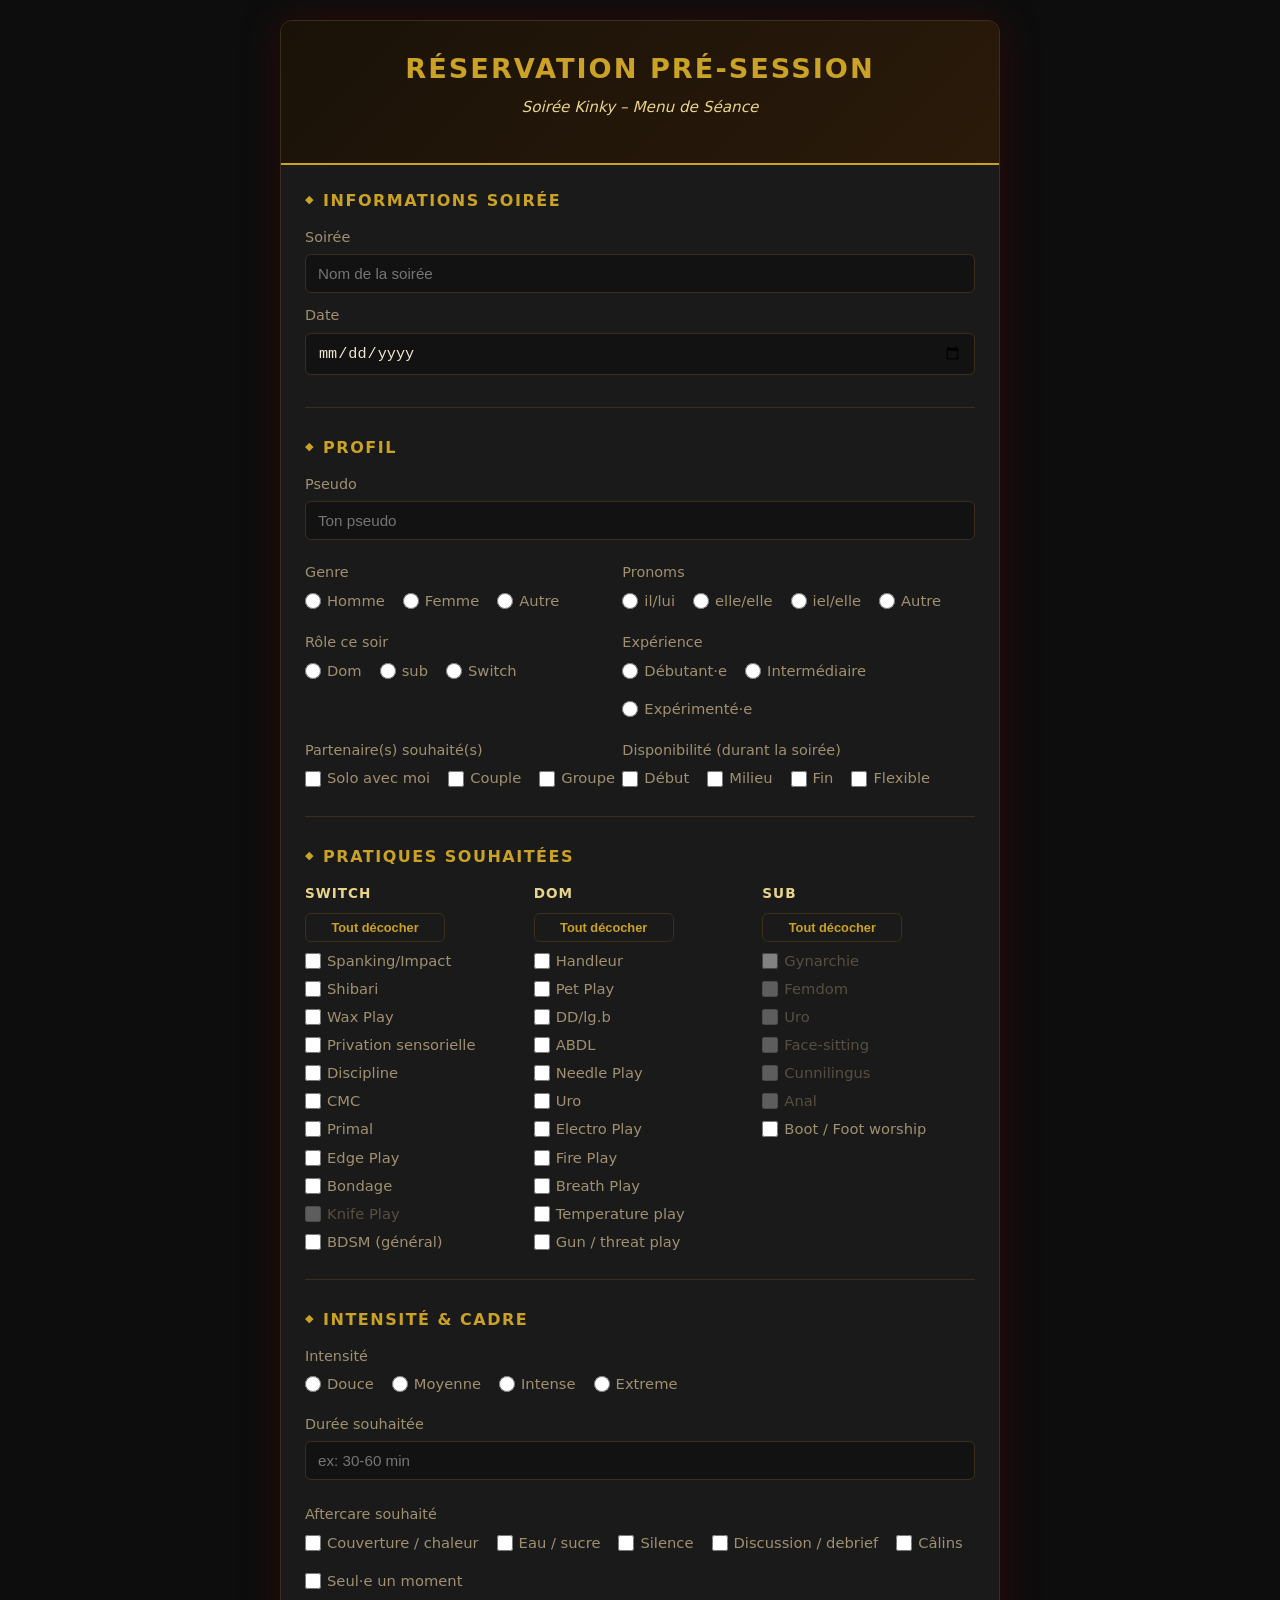
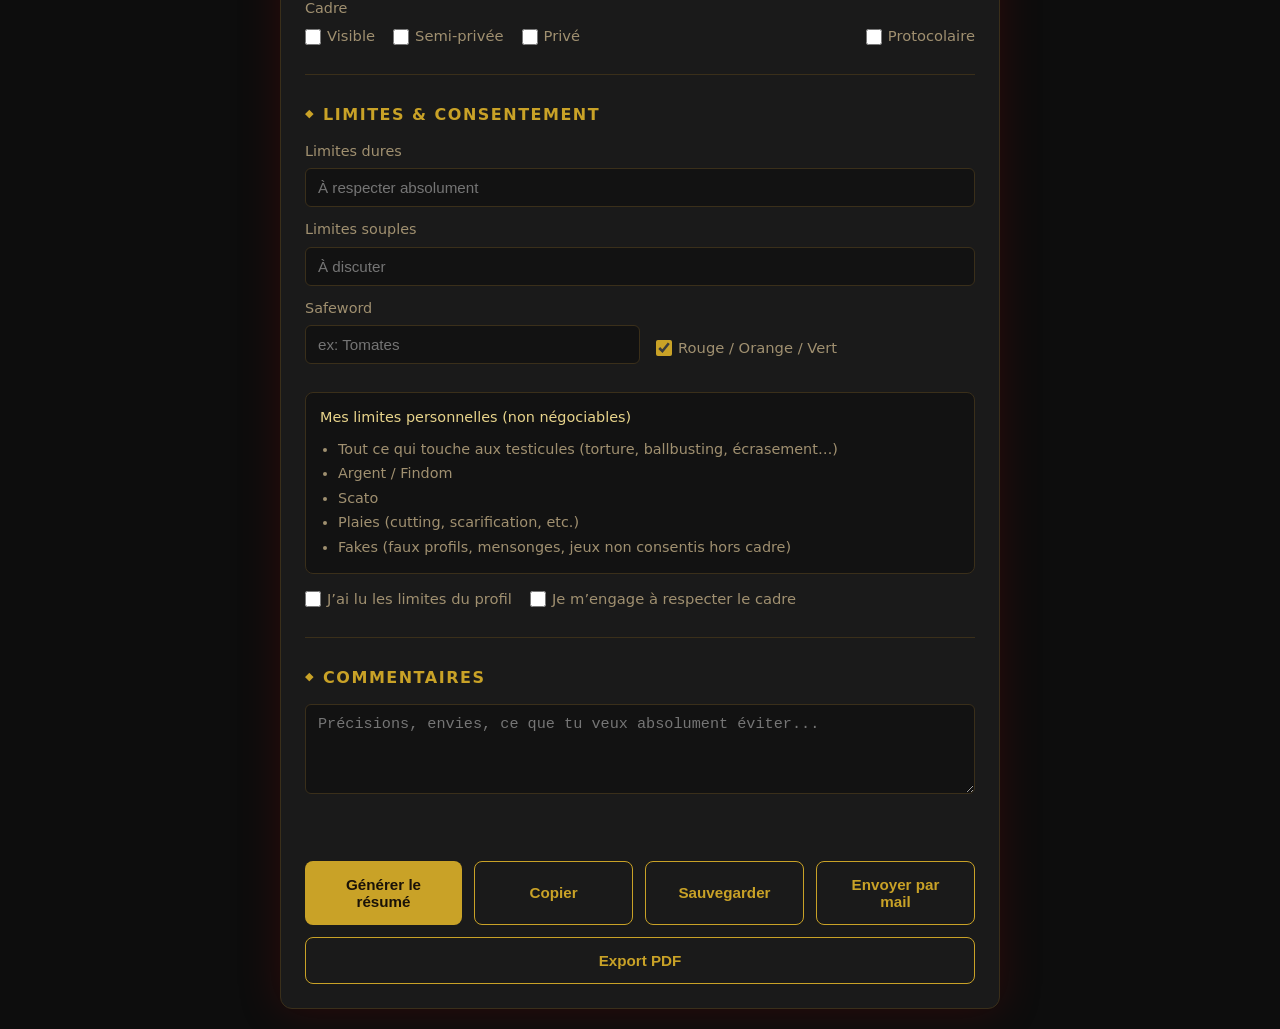
==== commit cdf534d1: "Update stylesheet and script file references" ====
--- a/formulaire_global.html
+++ b/formulaire_global.html
@@ -4,8 +4,8 @@
   <meta charset="UTF-8">
   <meta name="viewport" content="width=device-width, initial-scale=1.0">
   <title>Réservation Pré-Session – Globale</title>
-  <link rel="stylesheet" href="style (2).css">
-  <script src="script (2).js" defer></script>
+  <link rel="stylesheet" href="style.css">
+  <script src="script.js" defer></script>
 </head>
 <body>
   <div class="container">
--- a/style.css
+++ b/style.css
@@ -0,0 +1,370 @@
+:root {
+      --bg: #0d0d0d;
+      --card: #1a1a1a;
+      --gold: #c9a227;
+      --gold-light: #e8d48b;
+      --red: #8b0000;
+      --text: #f0e6d2;
+      --muted: #a09070;
+      --border: #3a2f1a;
+    }
+    * { box-sizing: border-box; margin: 0; padding: 0; }
+    body {
+      font-family: 'Segoe UI', system-ui, sans-serif;
+      background: var(--bg);
+      color: var(--text);
+      line-height: 1.5;
+      padding: 20px;
+      min-height: 100vh;
+    }
+    .container {
+      max-width: 720px;
+      margin: 0 auto;
+      background: var(--card);
+      border: 1px solid var(--border);
+      border-radius: 12px;
+      overflow: hidden;
+      box-shadow: 0 0 40px rgba(139,0,0,0.25);
+    }
+    header {
+      background: linear-gradient(135deg, #1a1208, #2a1a0a);
+      padding: 28px 24px 20px;
+      text-align: center;
+      border-bottom: 2px solid var(--gold);
+    }
+    header h1 {
+      font-size: 1.7rem;
+      color: var(--gold);
+      letter-spacing: 2px;
+      text-transform: uppercase;
+      margin-bottom: 6px;
+    }
+    header p {
+      color: var(--gold-light);
+      font-size: 0.95rem;
+      font-style: italic;
+    }
+    .badge {
+      display: inline-block;
+      margin-top: 10px;
+      padding: 4px 14px;
+      background: var(--red);
+      color: #fff;
+      font-size: 0.75rem;
+      border-radius: 20px;
+      letter-spacing: 1px;
+    }
+    form { padding: 24px; }
+    section {
+      margin-bottom: 28px;
+      padding-bottom: 20px;
+      border-bottom: 1px solid var(--border);
+    }
+    section:last-of-type { border-bottom: none; }
+    h2 {
+      font-size: 1rem;
+      color: var(--gold);
+      text-transform: uppercase;
+      letter-spacing: 1.5px;
+      margin-bottom: 14px;
+      display: flex;
+      align-items: center;
+      gap: 8px;
+    }
+    h2::before {
+      content: "◆";
+      font-size: 0.7rem;
+    }
+    .sub-form {
+      display:none; 
+      margin-top:20px; 
+      padding:16px; 
+      background:#121212; 
+      border:1px solid var(--border); 
+      border-radius:8px;
+    }
+    label {
+      display: block;
+      margin-bottom: 6px;
+      font-size: 0.9rem;
+      color: var(--muted);
+    }
+    input[type="text"],
+    input[type="date"],
+    textarea {
+      width: 100%;
+      padding: 10px 12px;
+      background: #121212;
+      border: 1px solid var(--border);
+      border-radius: 6px;
+      color: var(--text);
+      font-size: 0.95rem;
+      margin-bottom: 12px;
+    }
+    input:focus, textarea:focus {
+      outline: none;
+      border-color: var(--gold);
+    }
+    .row {
+      display: flex;
+      flex-wrap: wrap;
+      gap: 12px;
+      margin-bottom: 8px;
+    }
+    .check-group {
+      display: flex;
+      flex-wrap: wrap;
+      gap: 10px 18px;
+    }
+    .check-item {
+      display: flex;
+      align-items: center;
+      gap: 6px;
+      font-size: 0.92rem;
+      cursor: pointer;
+    }
+    .check-item input {
+      accent-color: var(--gold);
+      width: 16px;
+      height: 16px;
+    }
+    .profil-grid {
+      display: grid;
+      grid-template-columns: 0.9fr 1fr;
+      /* gap: 16px 24px; */
+      margin-top: 10px;
+    }
+    .profil-col label {
+      margin-bottom: 6px;
+    }
+    .practices {
+      display: grid;
+      grid-template-columns: 1fr 1fr 1fr;
+      gap: 16px;
+    }
+    .locked-practice,
+    .femme-only{
+      opacity:0.45; 
+      cursor:not-allowed; 
+    }
+    /* .col[data-col="test"] {
+      display: none;
+    }
+    .col[data-col="test"].test-unlocked {
+      display: block;
+    } */
+
+    @media (max-width: 600px) {
+      .practices { grid-template-columns: 1fr; }
+      .profil-grid { grid-template-columns: 1fr; }
+    }
+
+    .col h3 {
+      font-size: 0.85rem;
+      color: var(--gold-light);
+      margin-bottom: 10px;
+      text-transform: uppercase;
+      letter-spacing: 1px;
+    }
+    .col .check-item { margin-bottom: 6px; }
+    textarea { min-height: 90px; resize: vertical; }
+    .actions {
+      display: flex;
+      gap: 12px;
+      margin-top: 10px;
+      flex-wrap: wrap;
+    }
+    button {
+      flex: 1;
+      min-width: 140px;
+      padding: 14px 20px;
+      border: none;
+      border-radius: 8px;
+      font-size: 0.95rem;
+      font-weight: 600;
+      cursor: pointer;
+      transition: 0.2s;
+    }
+    .btn-primary {
+      background: var(--gold);
+      color: #1a1208;
+    }
+    .btn-primary:hover { background: var(--gold-light); }
+    .btn-secondary {
+      background: transparent;
+      border: 1px solid var(--gold);
+      color: var(--gold);
+    }
+    .btn-secondary:hover { background: rgba(201,162,39,0.1); }
+    #result {
+      display: none;
+      margin-top: 24px;
+      padding: 18px;
+      background: #121212;
+      border: 1px solid var(--gold);
+      border-radius: 8px;
+      white-space: pre-wrap;
+      font-size: 0.88rem;
+      line-height: 1.6;
+    }
+    .copy-ok {
+      color: #4caf50;
+      font-size: 0.85rem;
+      margin-top: 8px;
+      display: none;
+    }
+
+    .italic-opt { font-style: italic; color: var(--gold-light); }
+    .gender-specific { font-style: italic; opacity: 0.9; }
+    .row { display: flex; flex-wrap: wrap; gap: 12px; }
+  
+    [title] { cursor: help; }
+    span[title] { border-bottom: none !important; text-decoration: none !important; }
+  
+    .practices { grid-template-columns: 1fr 1fr 1fr 1fr; }
+    @media (max-width: 900px) { .practices { grid-template-columns: 1fr 1fr; } }
+    @media (max-width: 600px) { .practices { grid-template-columns: 1fr; } }
+    .risk { font-size: 0.75rem; margin-left: 4px; }
+    .toolbar {
+      display: flex; flex-wrap: wrap; gap: 10px; align-items: center;
+      padding: 12px 16px; background: #121212; border-bottom: 1px solid var(--border);
+      position: sticky; top: 0; z-index: 50;
+    }
+    .toolbar input[type="search"] {
+      flex: 1; min-width: 140px; padding: 8px 10px; background: #0d0d0d;
+      border: 1px solid var(--border); border-radius: 6px; color: var(--text);
+    }
+    .progress-wrap { width: 100%; height: 6px; background: #2a2a2a; border-radius: 3px; margin-top: 8px; }
+    .progress-bar { height: 100%; background: var(--gold); border-radius: 3px; width: 0%; transition: width 0.2s; }
+    .counter { color: var(--gold-light); font-size: 0.9rem; white-space: nowrap; }
+    .theme-light {
+      --bg: #f5f0e6; --card: #fff; --text: #1a1208; --muted: #6a5a40;
+      --border: #d4c4a0; --gold: #8b6914; --gold-light: #a67c00;
+    }
+    .theme-light body, body.theme-light { background: var(--bg); color: var(--text); }
+    .icon { display: inline-block; width: 1.1em; text-align: center; margin-right: 4px; opacity: 0.85; }
+    .filter-btn, .tpl-btn, .clear-btn {
+      padding: 6px 12px; border-radius: 6px; border: 1px solid var(--border);
+      background: transparent; color: var(--gold); cursor: pointer; font-size: 0.8rem;
+    }
+    .filter-btn.active { background: var(--gold); color: #1a1208; }
+    .section-tools { margin: 8px 0; }
+    [title]:focus { outline: 2px solid var(--gold); outline-offset: 2px; }
+    .compat-note { font-size: 0.8rem; color: var(--muted); font-style: italic; margin-top: 6px; }
+
+.practice-desc {
+  display: block;
+  font-size: 0.75rem;
+  color: var(--muted);
+  margin: 2px 0 6px 22px;
+  line-height: 1.35;
+  font-style: italic;
+}
+.risk { font-size: 0.75rem; margin-left: 4px; }
+.dur-row { display: flex; gap: 8px; align-items: center; margin-bottom: 14px; }
+.dur-row input[type="number"] {
+  width: 80px; padding: 8px; background: #0d0d0d; border: 1px solid var(--border);
+  border-radius: 6px; color: var(--text);
+}
+body.theme-light .dur-row input[type="number"] { background: #fff; color: #1a1208; }
+
+
+
+/* --- TEST column lock --- */
+.col[data-col="test"] { display: none; }
+.practices.test-unlocked .col[data-col="test"] { display: block; }
+/* When TEST hidden: 3 equal columns full width */
+.practices:not(.test-unlocked) {
+  grid-template-columns: 1fr 1fr 1fr;
+}
+.practices.test-unlocked {
+  grid-template-columns: 1fr 1fr 1fr 1fr;
+}
+@media (max-width: 900px) {
+  .practices:not(.test-unlocked),
+  .practices.test-unlocked { grid-template-columns: 1fr 1fr; }
+}
+@media (max-width: 600px) {
+  .practices:not(.test-unlocked),
+  .practices.test-unlocked { grid-template-columns: 1fr; }
+}
+
+/* Mode première fois / neuro */
+.mode-banner {
+  display: none;
+  padding: 10px 14px;
+  margin: 0 0 12px;
+  border-radius: 8px;
+  border: 1px solid var(--gold);
+  background: rgba(201,162,39,0.08);
+  font-size: 0.88rem;
+  color: var(--gold-light);
+}
+.mode-banner.active { display: block; }
+
+.compat-box {
+  margin-top: 10px;
+  padding: 10px 12px;
+  border-left: 3px solid var(--gold);
+  background: #121212;
+  font-size: 0.85rem;
+  color: var(--muted);
+  display: none;
+}
+.compat-box.visible { display: block; }
+
+.session-slot {
+  border: 1px solid var(--border);
+  border-radius: 8px;
+  padding: 12px;
+  margin-bottom: 10px;
+  background: #121212;
+}
+.session-slot h4 {
+  color: var(--gold-light);
+  font-size: 0.85rem;
+  margin-bottom: 8px;
+}
+
+.consent-log {
+  font-family: ui-monospace, monospace;
+  font-size: 0.8rem;
+  max-height: 120px;
+  overflow-y: auto;
+  background: #0d0d0d;
+  border: 1px solid var(--border);
+  border-radius: 6px;
+  padding: 8px;
+  color: var(--muted);
+  white-space: pre-wrap;
+}
+
+.limits-sticky {
+  position: sticky;
+  bottom: 0;
+  z-index: 40;
+  padding: 10px 14px;
+  background: #1a0a0a;
+  border-top: 2px solid var(--red);
+  font-size: 0.82rem;
+  color: #f0c0c0;
+  display: none;
+}
+.limits-sticky.visible { display: block; }
+
+/* Accessibilité mobile */
+@media (max-width: 600px) {
+  .toolbar { flex-direction: column; align-items: stretch; }
+  .actions button { min-width: 100%; }
+  header h1 { font-size: 1.3rem; }
+  .check-item { min-height: 44px; }
+  button, .filter-btn, .tpl-btn, .clear-btn { min-height: 44px; }
+}
+input:focus-visible, button:focus-visible, textarea:focus-visible, select:focus-visible {
+  outline: 3px solid var(--gold);
+  outline-offset: 2px;
+}
+.sr-only {
+  position: absolute; width: 1px; height: 1px; padding: 0; margin: -1px;
+  overflow: hidden; clip: rect(0,0,0,0); border: 0;
+}
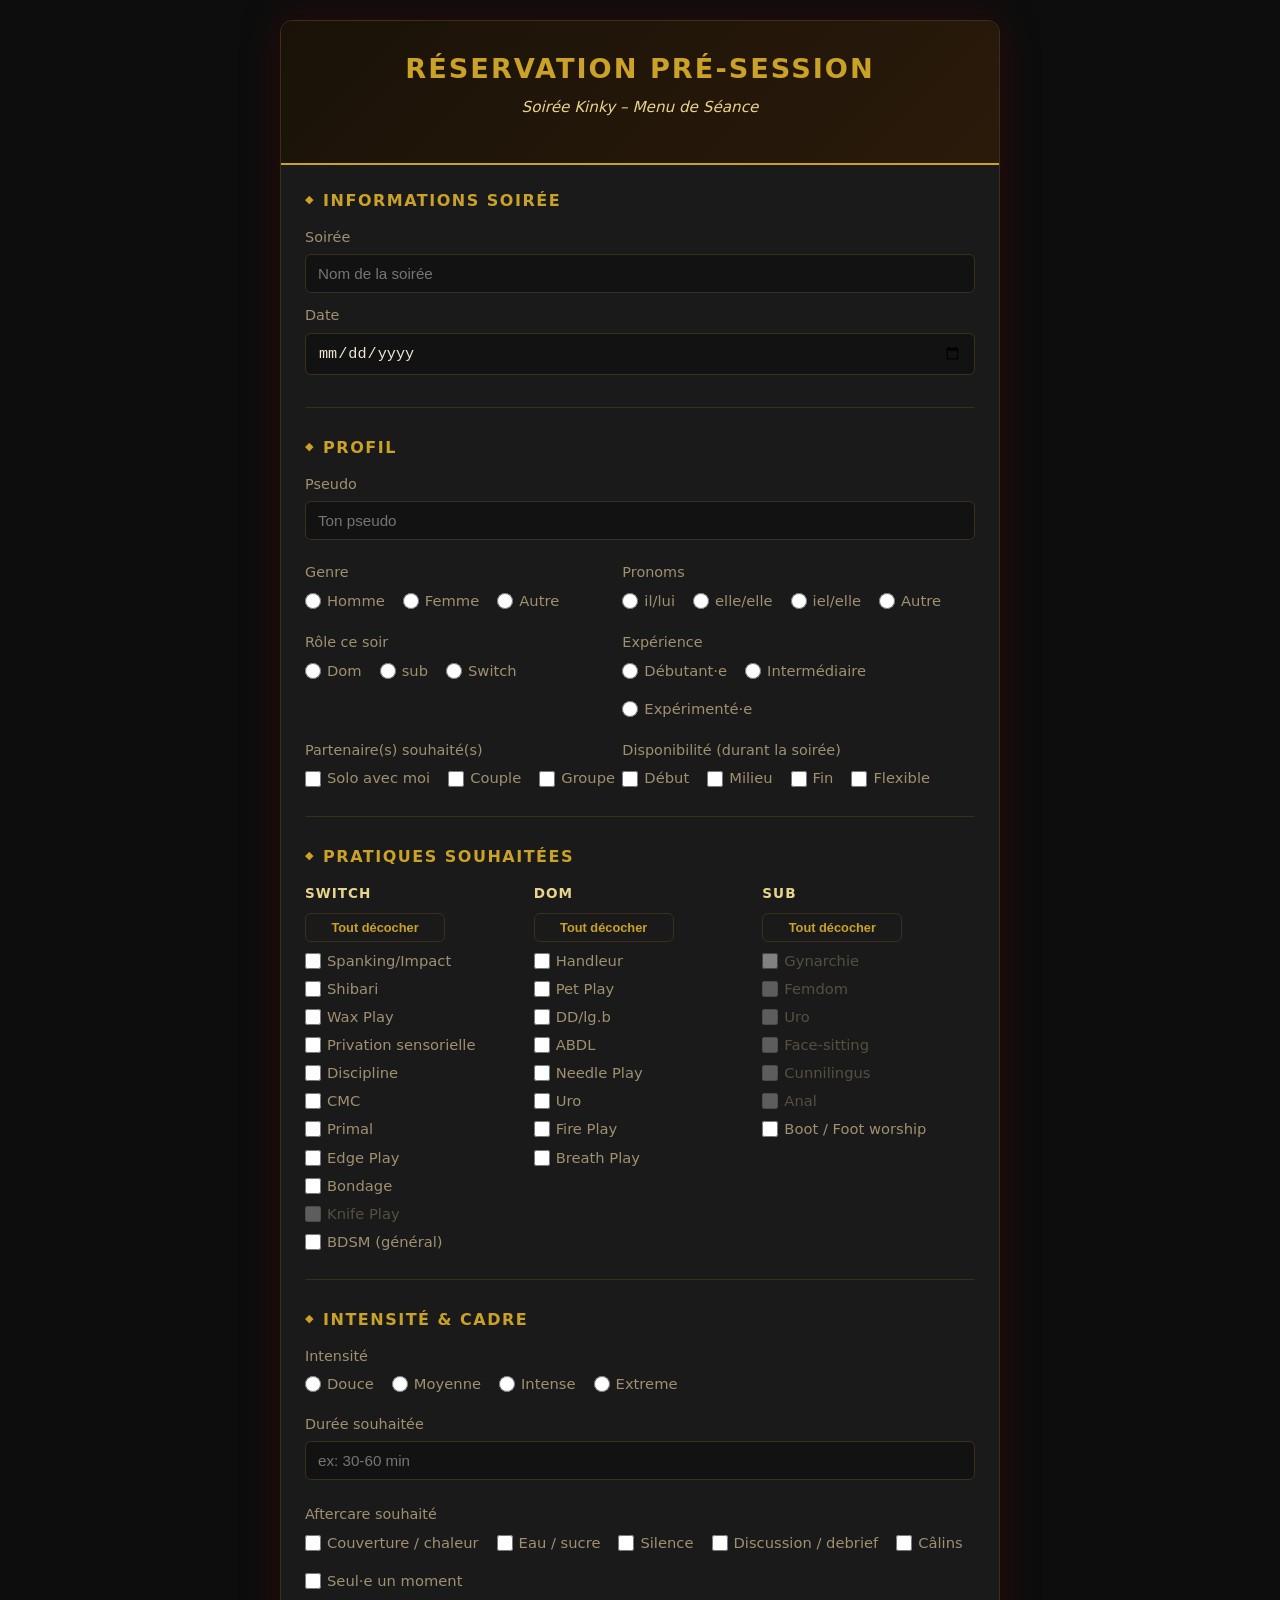
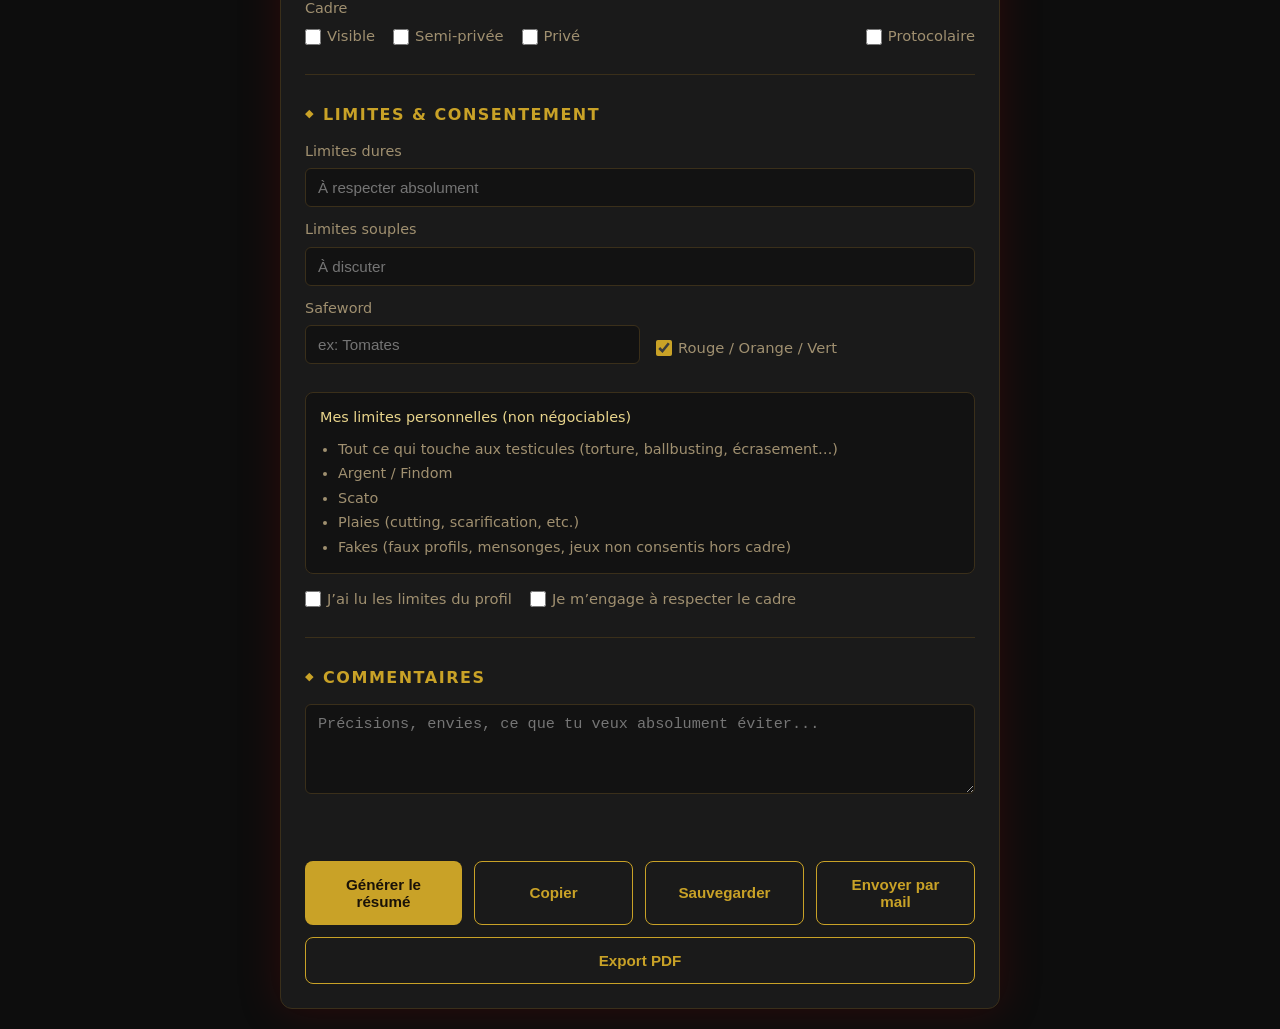
==== commit de00081e: "Comment out specific checkbox options Commented out checkboxes for 'Electro Play', 'Temperature play" ====
--- a/formulaire_global.html
+++ b/formulaire_global.html
@@ -185,10 +185,10 @@
               <input type="checkbox" name="pratique" value="Uro" id="chk-uro" onchange="toggleSub('uro')">
               <span title="Jeux d’urine (watersports)">Uro</span>
             </label>
-            <label class="check-item" data-col="test" data-name="electro play">
+            <!-- <label class="check-item" data-col="test" data-name="electro play">
               <input type="checkbox" name="pratique" value="Electro Play" id="chk-electro" onchange="toggleSub('electro'); updateCounter();">
               <span title="Stimulation électrique (TENS / violet wand)">Electro Play</span>
-            </label>
+            </label> -->
             <label class="check-item" data-col="test" data-name="fire play">
               <input type="checkbox" name="pratique" value="Fire Play" id="chk-fire" onchange="toggleSub('fire'); updateCounter();">
               <span title="Jeux de flamme contrôlés">Fire Play</span>
@@ -197,14 +197,14 @@
               <input type="checkbox" name="pratique" value="Breath Play" id="chk-breath" onchange="toggleSub('breath'); updateCounter();">
               <span title="Contrôle respiratoire détaillé">Breath Play</span>
             </label>
-            <label class="check-item" data-col="test" data-name="temperature play">
+            <!-- <label class="check-item" data-col="test" data-name="temperature play">
               <input type="checkbox" name="pratique" value="Temperature play" id="chk-temperature" onchange="toggleSub('temperature'); updateCounter();">
               <span title="Sensations de froid (glace) et/ou chaud hors cire et feu">Temperature play</span>
-            </label>
-            <label class="check-item" data-col="test" data-name="gun / threat play">
+            </label> -->
+            <!-- <label class="check-item" data-col="test" data-name="gun / threat play">
               <input type="checkbox" name="pratique" value="Gun / threat play" id="chk-gunplay" onchange="toggleSub('gunplay'); updateCounter();">
               <span title="Menace simulée (arme factice)">Gun / threat play</span>
-            </label>
+            </label> -->
           </div>
           <div class="col" data-col="sub">
             <h3>SUB</h3><div class="section-tools"><button type="button" class="clear-btn" onclick="clearCol('sub')" aria-label="Tout décocher SUB">Tout décocher</button></div>
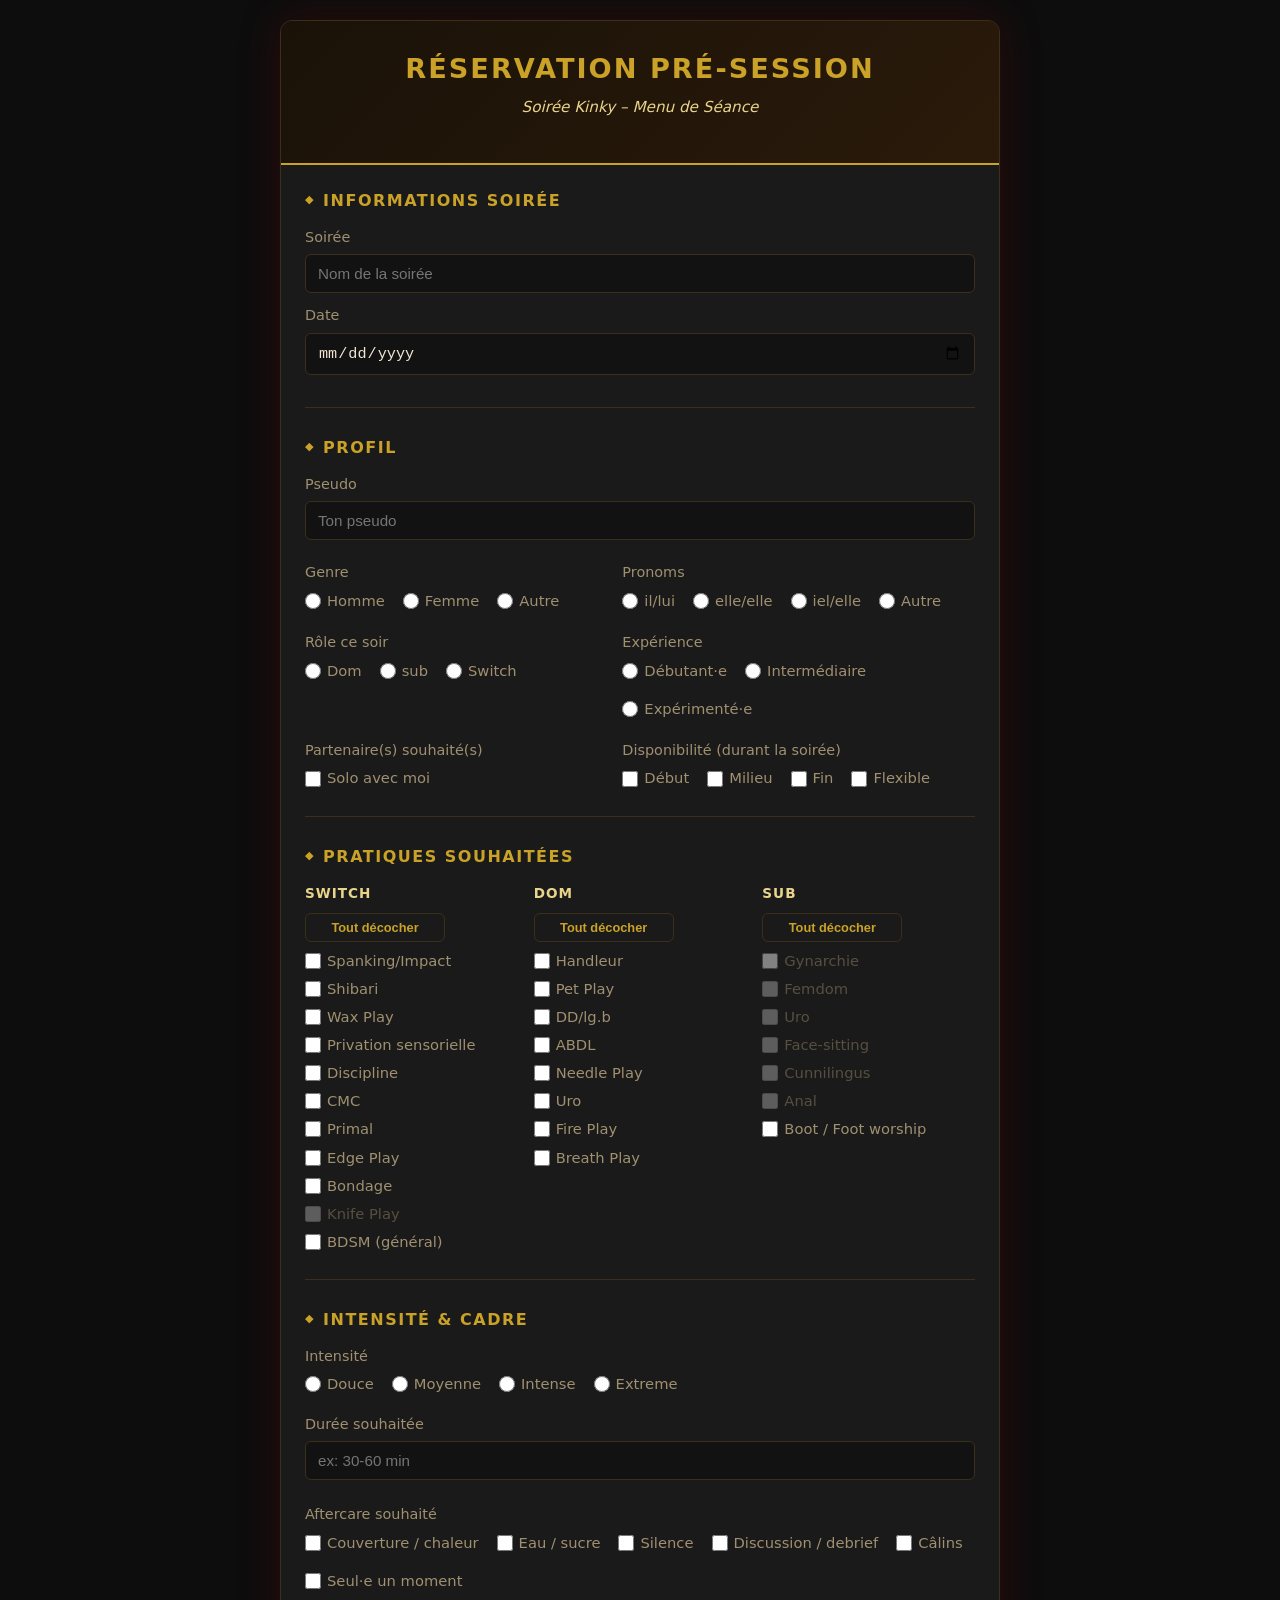
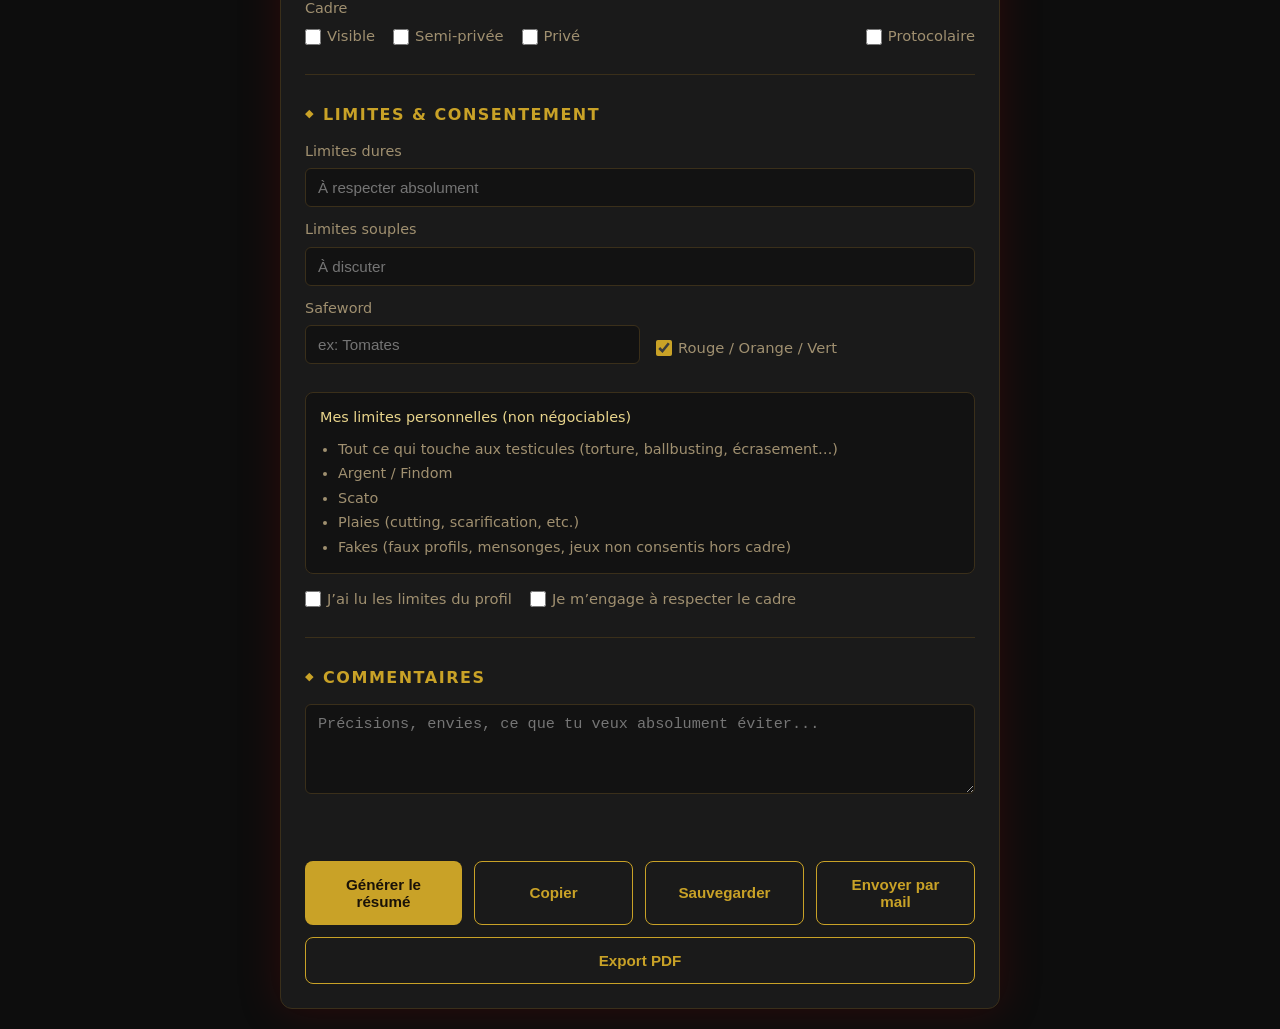
==== commit a6c9d69b: "Disable Couple and Groupe options in form Comment out options for 'Couple' and 'Groupe' in the partn" ====
--- a/formulaire_global.html
+++ b/formulaire_global.html
@@ -87,8 +87,8 @@
             <label>Partenaire(s) souhaité(s)</label>
             <div class="check-group">
               <label class="check-item"><input type="checkbox" name="partenaire" value="Solo avec moi"> Solo avec moi</label>
-              <label class="check-item"><input type="checkbox" name="partenaire" value="Couple"> Couple</label>
-              <label class="check-item"><input type="checkbox" name="partenaire" value="Groupe"> Groupe</label>
+              <!-- <label class="check-item"><input type="checkbox" name="partenaire" value="Couple"> Couple</label>
+              <label class="check-item"><input type="checkbox" name="partenaire" value="Groupe"> Groupe</label> -->
             </div>
           </div>
           <div class="profil-col">
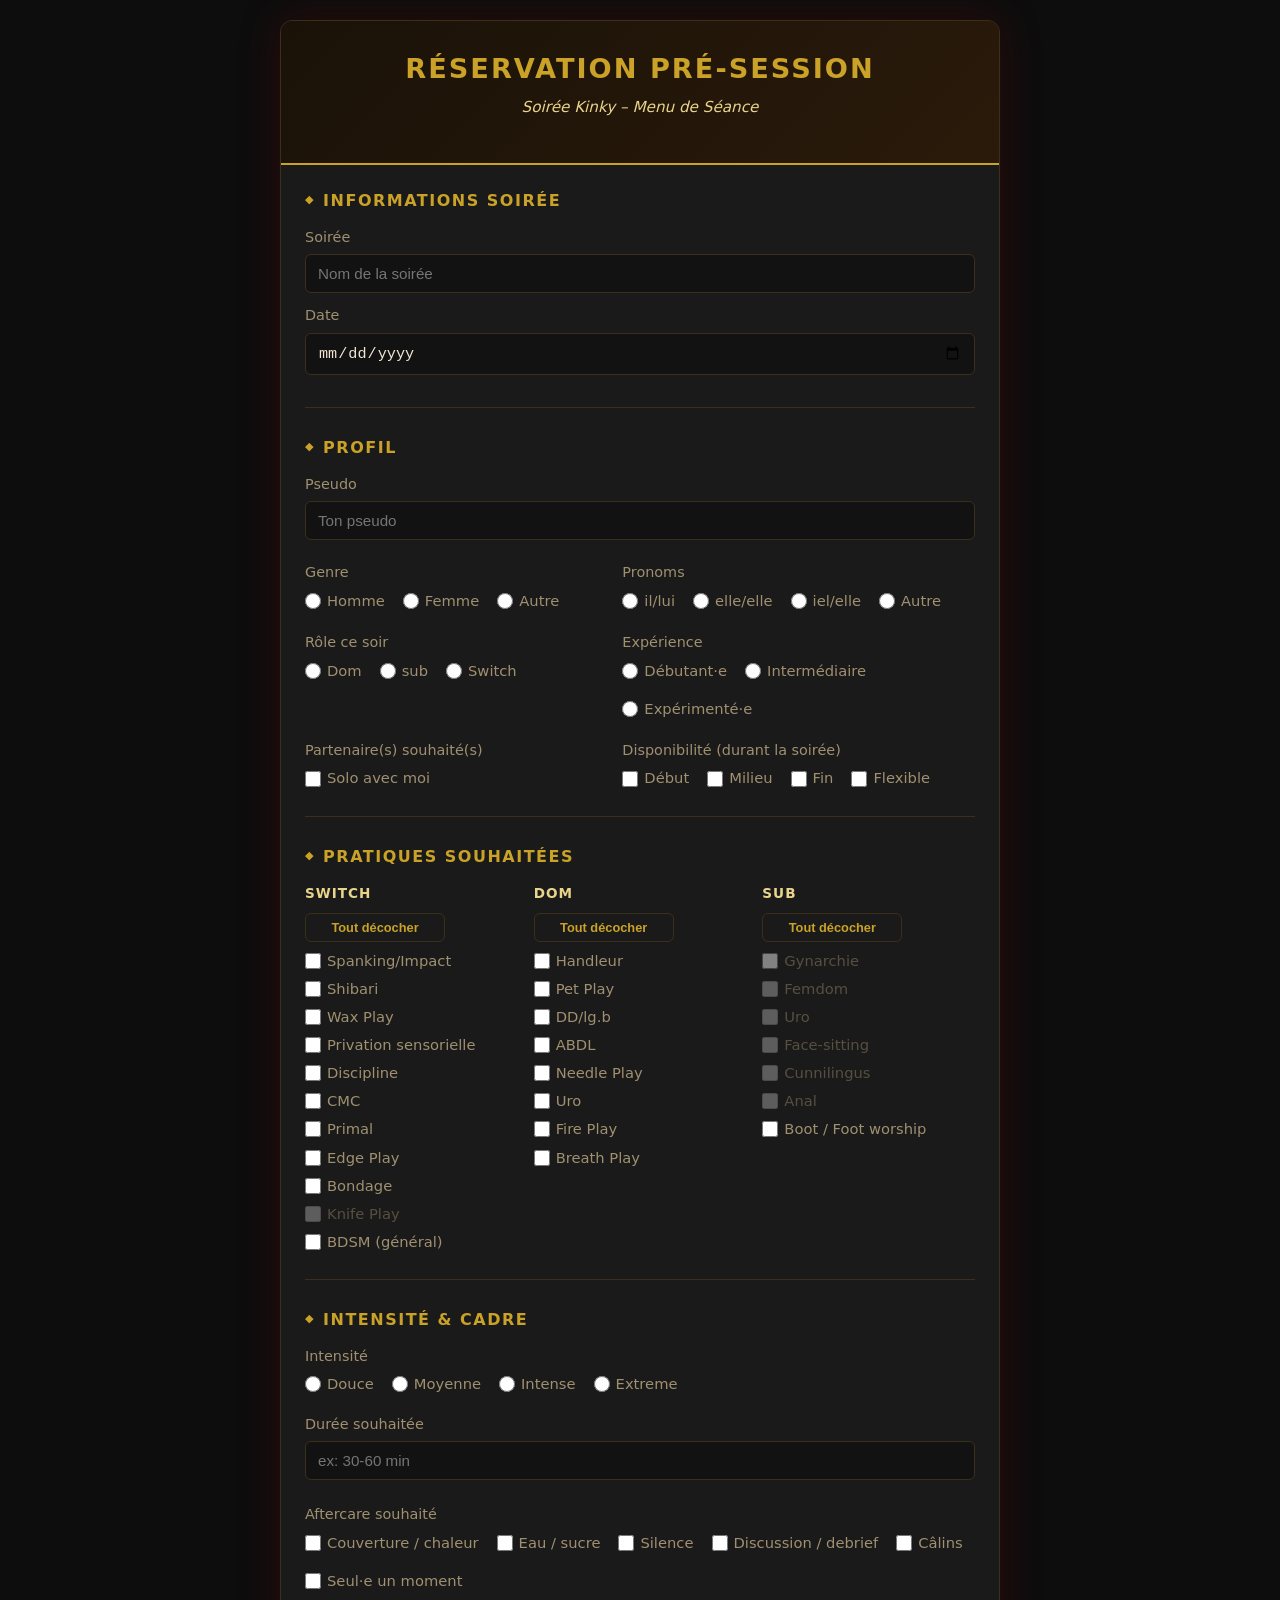
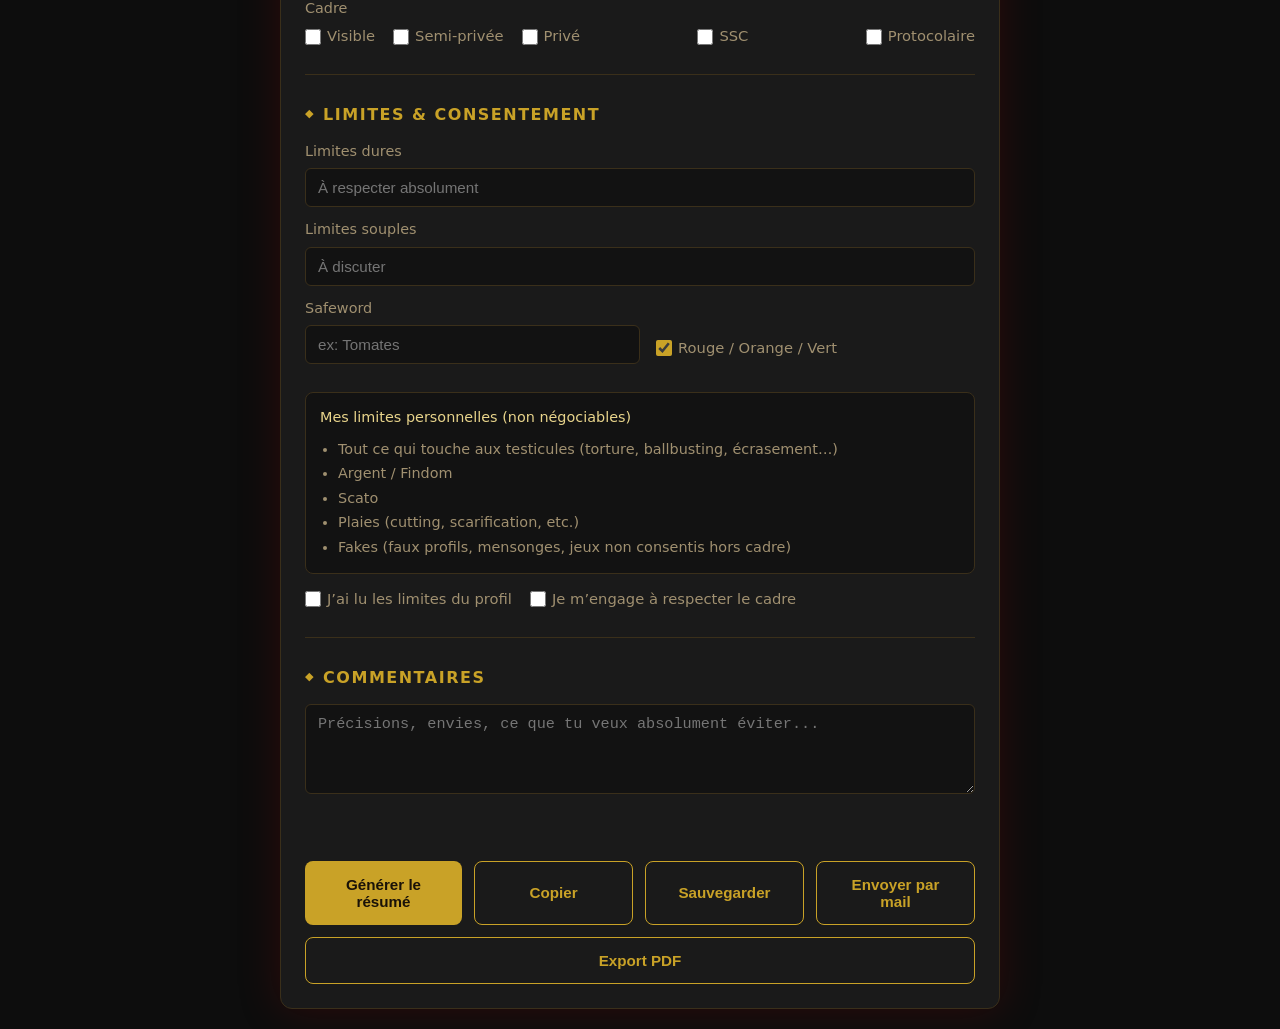
==== commit ef902f16: "Add SSC on formulaire_global.html Add SSC option on formulaire_global.html" ====
--- a/formulaire_global.html
+++ b/formulaire_global.html
@@ -2850,107 +2850,7 @@
             </div>
           </div>
         </div>
-
-        <!-- Sous-formulaire MNWO (Muslim New World Order) -->
-        <div id="sub-mnwomuslim" class="sub-form">
-          <h3 style="color:var(--gold-light); margin-bottom:8px; font-size:0.95rem;">✦ MNWO (Muslim NWO) <span class="risk">🔴</span></h3>
-          <p style="font-size:0.85rem; color:var(--muted); margin-bottom:12px;">
-            Muslim New World Order — <strong>fantasme / roleplay uniquement</strong>.
-            Aucune pratique religieuse réelle imposée, aucun prosélytisme, rien hors consentement.
-            Safeword, limits et debrief obligatoires.
-          </p>
-
-          <label style="margin-bottom:8px">Durée souhaitée (min)</label>
-          <div class="dur-row">
-            <input type="number" name="mnwom_dmin" min="5" max="180" placeholder="Min">
-            <span>–</span>
-            <input type="number" name="mnwom_dmax" min="5" max="180" placeholder="Max">
-          </div>
-
-          <label style="margin-bottom:8px">Rôle souhaité</label>
-          <div class="check-group" style="margin-bottom:14px">
-            <label class="check-item"><input type="radio" name="mnwom_role" value="Dominant·e dans le fantasme"> Dominant·e dans le fantasme</label>
-            <label class="check-item"><input type="radio" name="mnwom_role" value="Soumis·e dans le fantasme"> Soumis·e dans le fantasme</label>
-            <label class="check-item"><input type="radio" name="mnwom_role" value="Observateur / narratif"> Observateur / narratif</label>
-          </div>
-
-          <label style="margin-bottom:8px">Orientation du scénario (fiction)</label>
-          <div class="check-group" style="margin-bottom:14px">
-            <label class="check-item"><input type="checkbox" name="mnwom_orient" value="Autorité / hiérarchie fantasmatique"> Autorité / hiérarchie fantasmatique</label>
-            <label class="check-item"><input type="checkbox" name="mnwom_orient" value="Soumission ritualisée (ludique)"> Soumission ritualisée (ludique)</label>
-            <label class="check-item"><input type="checkbox" name="mnwom_orient" value="Protocol &amp; étiquette"> Protocol &amp; étiquette</label>
-            <label class="check-item"><input type="checkbox" name="mnwom_orient" value="Humiliation consentie"> Humiliation consentie</label>
-            <label class="check-item"><input type="checkbox" name="mnwom_orient" value="Service"> Service</label>
-            <label class="check-item"><input type="checkbox" name="mnwom_orient" value="Croisement race play"> Croisement race play</label>
-            <label class="check-item"><input type="checkbox" name="mnwom_orient" value="Interdit : haine / violence réelle hors scène"> Interdit : haine / violence réelle hors scène</label>
-          </div>
-
-          <label style="margin-bottom:8px">Éléments de scène acceptés</label>
-          <div class="check-group" style="margin-bottom:14px">
-            <label class="check-item"><input type="checkbox" name="mnwom_elem" value="Dirty talk thématique"> Dirty talk thématique</label>
-            <label class="check-item"><input type="checkbox" name="mnwom_elem" value="Ordres / discipline"> Ordres / discipline</label>
-            <label class="check-item"><input type="checkbox" name="mnwom_elem" value="Tenue / accessoire symbolique (non religieux sacré)"> Tenue / accessoire symbolique</label>
-            <label class="check-item"><input type="checkbox" name="mnwom_elem" value="Positions de présentation"> Positions de présentation</label>
-            <label class="check-item"><input type="checkbox" name="mnwom_elem" value="Chasteté / denial"> Chasteté / denial</label>
-            <label class="check-item"><input type="checkbox" name="mnwom_elem" value="Pas d'objets cultuels réels"> Pas d'objets cultuels réels</label>
-          </div>
-
-          <label style="margin-bottom:8px">Intensité</label>
-          <div class="check-group" style="margin-bottom:14px">
-            <label class="check-item"><input type="radio" name="mnwom_int" value="Légère / suggestive"> Légère / suggestive</label>
-            <label class="check-item"><input type="radio" name="mnwom_int" value="Modérée"> Modérée</label>
-            <label class="check-item"><input type="radio" name="mnwom_int" value="Forte / explicite"> Forte / explicite</label>
-          </div>
-
-          <label style="margin-bottom:8px">Sécurité (obligatoire)</label>
-          <div class="check-group" style="margin-bottom:14px">
-            <label class="check-item"><input type="checkbox" name="mnwom_sec" value="Safeword"> Safeword</label>
-            <label class="check-item"><input type="checkbox" name="mnwom_sec" value="Safeword non verbal"> Safeword non verbal</label>
-            <label class="check-item"><input type="checkbox" name="mnwom_sec" value="Hard limits relues"> Hard limits relues</label>
-            <label class="check-item"><input type="checkbox" name="mnwom_sec" value="Aftercare long"> Aftercare long</label>
-            <label class="check-item"><input type="checkbox" name="mnwom_sec" value="Debrief obligatoire"> Debrief obligatoire</label>
-            <label class="check-item"><input type="checkbox" name="mnwom_sec" value="Reste dans la fiction"> Reste dans la fiction</label>
-            <label class="check-item"><input type="checkbox" name="mnwom_sec" value="Aucun enregistrement sans accord"> Aucun enregistrement sans accord</label>
-          </div>
-
-          <p class="compat-note">
-            Ne pas confondre avec une pratique religieuse. Respect des personnes et des croyances hors scène.
-            Compatible (si négocié) avec : protocol, humiliation, chasteté, CNC soft, race play.
-          </p>
-
-          <label class="check-item" style="color:var(--gold-light); font-weight:600; margin-top:12px">
-            <input type="checkbox" name="mnwomuslim_sex" value="1" onchange="toggleSex('mnwomuslim')"> Sexualisation
-          </label>
-          <div id="sex-mnwomuslim" style="display:none; margin-top:10px; padding:12px; border-left:2px solid var(--gold); font-style:italic">
-            <div class="check-group" style="flex-direction:column; align-items:stretch">
-              <label class="check-item" style="font-style:italic; display:flex; flex-direction:column; align-items:flex-start; gap:2px; margin-bottom:8px">
-                <span><input type="checkbox" name="mnwomuslim_sex_opt" value="Acte dans le scénario MNWO"> <strong>Acte dans le scénario MNWO</strong></span>
-                <span style="font-size:0.8rem; color:var(--muted); margin-left:22px">Rapport sexuel intégré au fantasme (consenti)</span>
-              </label>
-              <label class="check-item" style="font-style:italic; display:flex; flex-direction:column; align-items:flex-start; gap:2px; margin-bottom:8px">
-                <span><input type="checkbox" name="mnwomuslim_sex_opt" value="Service oral"> <strong>Service oral</strong></span>
-                <span style="font-size:0.8rem; color:var(--muted); margin-left:22px">Oral comme devoir dans le rôle</span>
-              </label>
-              <label class="check-item" style="font-style:italic; display:flex; flex-direction:column; align-items:flex-start; gap:2px; margin-bottom:8px">
-                <span><input type="checkbox" name="mnwomuslim_sex_opt" value="Orgasm control"> <strong>Orgasm control</strong></span>
-                <span style="font-size:0.8rem; color:var(--muted); margin-left:22px">Permission d’orgasme liée à l’autorité du scénario</span>
-              </label>
-              <label class="check-item" style="font-style:italic; display:flex; flex-direction:column; align-items:flex-start; gap:2px; margin-bottom:8px">
-                <span><input type="checkbox" name="mnwomuslim_sex_opt" value="Objectification consentie"> <strong>Objectification consentie</strong></span>
-                <span style="font-size:0.8rem; color:var(--muted); margin-left:22px">Corps traité comme ressource dans le roleplay</span>
-              </label>
-            </div>
-            <div class="sex-genre-homme" style="margin-top:12px; display:none">
-              <div style="font-size:0.85rem; color:var(--gold-light)">Spécifique Homme</div>
-              <label class="check-item" style="font-style:italic"><input type="checkbox" name="mnwomuslim_sex_opt" value="Rôle homme dans MNWO"> Rôle homme dans MNWO</label>
-            </div>
-            <div class="sex-genre-femme" style="margin-top:12px; display:none">
-              <div style="font-size:0.85rem; color:var(--gold-light)">Spécifique Femme</div>
-              <label class="check-item" style="font-style:italic"><input type="checkbox" name="mnwomuslim_sex_opt" value="Rôle femme dans MNWO"> Rôle femme dans MNWO</label>
-            </div>
-          </div>
-        </div>
-
+        
       </section>
       <section>
         <h2>Intensité & cadre</h2>
@@ -2979,6 +2879,7 @@
           <label class="check-item"><input type="checkbox" name="cadre" value="Visible"> Visible</label>
           <label class="check-item"><input type="checkbox" name="cadre" value="Semi-privée"> Semi-privée</label>
           <label class="check-item"><input type="checkbox" name="cadre" value="Privé"> Privé</label>
+          <label class="check-item" style="margin-left:auto"><input type="checkbox" name="framework" value="SSC" onselect="true"> SSC</label>
           <label class="check-item" style="margin-left:auto"><input type="checkbox" id="protocolaire" name="cadre_proto" value="Protocolaire"> Protocolaire</label>
         </div>
       </section>
